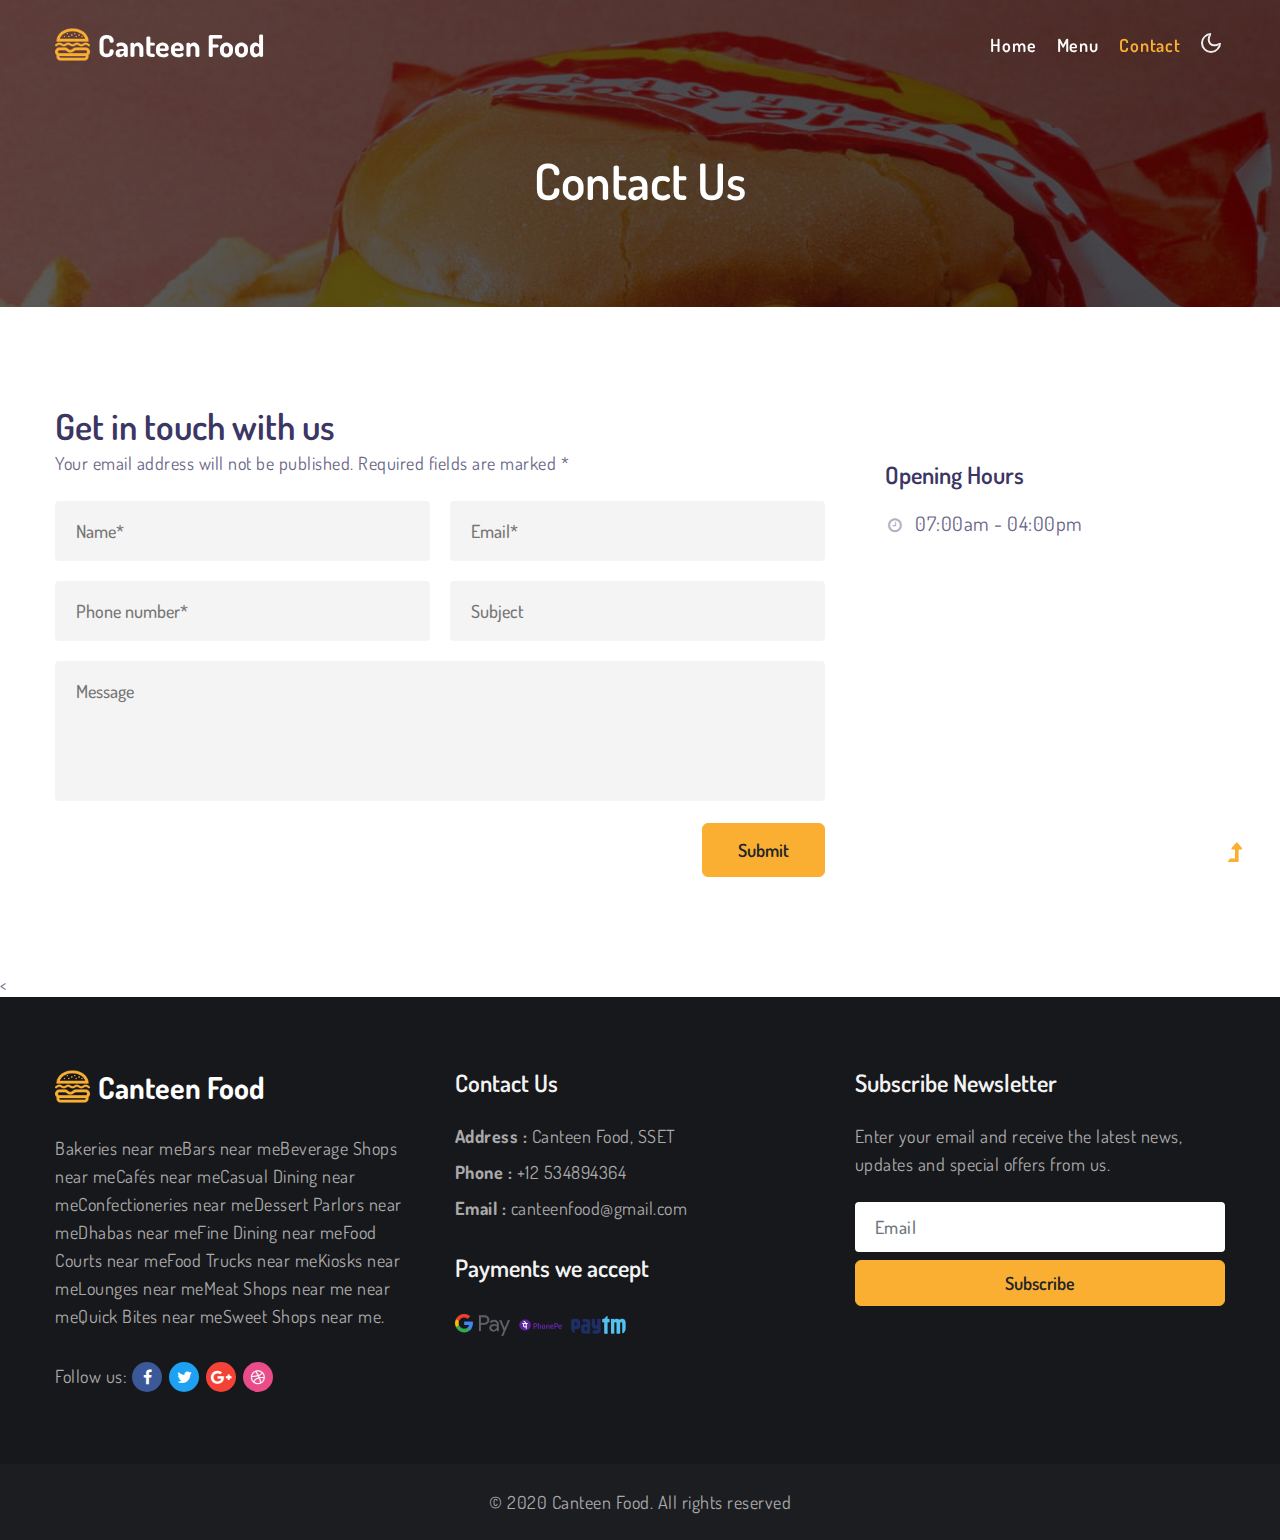
==== contact.html @ 43445bdd "Initial Commit" ====
<!--
Author: W3layouts
Author URL: http://w3layouts.com
-->
<!doctype html>
<html lang="en">
  <head>
    <!-- Required meta tags -->
    <meta charset="utf-8">
    <meta name="viewport" content="width=device-width, initial-scale=1, shrink-to-fit=no">

    <title>Canteen Food</title>

    <link href="//fonts.googleapis.com/css2?family=Dosis:wght@300;400;500;600;800&display=swap" rel="stylesheet">

    <!-- Template CSS -->
    <link rel="stylesheet" href="assets/css/style-starter.css">
  </head>
  <body>
<!--header-->
<header id="site-header" class="fixed-top">
  <div class="container">
      <nav class="navbar navbar-expand-lg stroke px-0">
          <h1> <a class="navbar-brand" href="index.html">
              <img src="assets/images/burger.png" alt="burger logo"width="35px" /> Canteen Food
              </a></h1>
          <!-- if logo is image enable this   
  <a class="navbar-brand" href="#index.html">
      <img src="image-path" alt="Your logo" title="Your logo" style="height:35px;" />
  </a> -->
          <button class="navbar-toggler  collapsed bg-gradient" type="button" data-toggle="collapse"
              data-target="#navbarTogglerDemo02" aria-controls="navbarTogglerDemo02" aria-expanded="false"
              aria-label="Toggle navigation">
              <span class="navbar-toggler-icon fa icon-expand fa-bars"></span>
              <span class="navbar-toggler-icon fa icon-close fa-times"></span>
          </button>

          <div class="collapse navbar-collapse" id="navbarTogglerDemo02">
              <ul class="navbar-nav ml-auto">
                  <li class="nav-item @@home__active">
                      <a class="nav-link" href="index.html">Home <span class="sr-only">(current)</span></a>
                  </li>
                  <li class="nav-item @@menu__active">
                      <a class="nav-link" href="menu.html">Menu</a>
                  </li>
                  <li class="nav-item active">
                      <a class="nav-link" href="contact.html">Contact</a>
                  </li>
                 
              </ul>
          </div>
          <!-- toggle switch for light and dark theme -->
          <div class="mobile-position">
              <nav class="navigation">
                  <div class="theme-switch-wrapper">
                      <label class="theme-switch" for="checkbox">
                          <input type="checkbox" id="checkbox">
                          <div class="mode-container">
                              <i class="gg-sun"></i>
                              <i class="gg-moon"></i>
                          </div>
                      </label>
                  </div>
              </nav>
          </div>
          <!-- //toggle switch for light and dark theme -->
      </nav>
  </div>
</header>
<!--/header-->
<section class="w3l-about-breadcrumb">
    <div class="breadcrumb-bg breadcrumb-bg-about py-5">
        <div class="container py-lg-5 py-md-3">
            <h2 class="title">Contact Us</h2>
        </div>
    </div>
</section>
<!-- contacts -->
<section class="w3l-contact-7 py-5" id="contact">
    <div class="contacts-9 py-lg-5 py-md-4">
        <div class="container">
            <div class="top-map">
                <div class="row map-content-9">
                    <div class="col-lg-8">
                        <h3 class="title-big">Get in touch with us</h3>
                        <p class="mb-4 mt-lg-0 mt-2">Your email address will not be published. Required fields are marked *</p>
                        <form action="https://sendmail.w3layouts.com/submitForm" method="post" class="text-right">
                            <div class="form-grid">
                                <input type="text" name="w3lName" id="w3lName" placeholder="Name*" required="">
                                <input type="email" name="w3lSender" id="w3lSender" placeholder="Email*" required="">
                                <input type="text" name="w3lPhone" id="w3lPhone" placeholder="Phone number*"
                                    required="">
                                <input type="text" name="w3lSubject" id="w3lSubject" placeholder="Subject">
                            </div>
                            <textarea name="w3lMessage" id="w3lMessage" placeholder="Message"></textarea>
                            <button type="submit" class="btn btn-primary btn-style mt-3">Submit</button>
                        </form>
                    </div>
                    <div class="col-lg-4 cont-details">
                        <address>
                            <!-- <h5 class="mt-md-5 mt-4">Contact Address</h5>
                            <p><span class="fa fa-map-marker"></span>Burger Bun, 208 Trainer Avenue street, Corner
                                Market, NY - 62617. </p> -->
                            <!-- <p> <a href="mailto:info@example.com"><span
                                        class="fa fa-envelope"></span>info@example.com</a></p>
                            <p><span class="fa fa-phone"></span><a href="tel:+12 5348943649"> +12 534894364</a></p> -->

                            <h5 class="mt-4 mb-3">Opening Hours</h5>
                            <div class="hours">
                                <p><span class="fa fa-clock-o"></span>07:00am - 04:00pm</p>
                                <!-- <p>Sunday Closed</p> -->
                            </div>
                        </address>
                    </div>
                </div>
            </div>
        </div>
    </div>
</section>
<!-- //contacts -->
<div class="map">
    <!-- <iframe
        src="https://www.google.com/maps/embed?pb=!1m18!1m12!1m3!1d387190.2895687731!2d-74.26055986835598!3d40.697668402590374!2m3!1f0!2f0!3f0!3m2!1i1024!2i768!4f13.1!3m3!1m2!1s0x89c24fa5d33f083b%3A0xc80b8f06e177fe62!2sNew+York%2C+NY%2C+USA!5e0!3m2!1sen!2sin!4v1562582305883!5m2!1sen!2sin"
        frameborder="0" style="border:0" allowfullscreen=""></iframe> -->
</div>
<!-- footer -->
<<footer class="py-5">
  <div class="container py-xl-4">
    <div class="row footer-top">
      <div class="col-lg-4 footer-grid_section_1its footer-text">
        <!-- logo -->
        <h2>
          <a class="logo text-wh" href="index.html">
            <img src="assets/images/burger.png" alt="burger logo" width="35px" /> Canteen Food
          </a>
        </h2>
        <!-- //logo -->
        <p class="mt-lg-4 mt-3 mb-4 pb-lg-2">Bakeries near meBars near meBeverage Shops near meCafés near meCasual Dining near meConfectioneries near meDessert Parlors near meDhabas near meFine Dining near meFood Courts near meFood Trucks near meKiosks near meLounges near meMeat Shops near me near meQuick Bites near meSweet Shops near me.</p>
        <!-- social icons -->
        <ul class="top-right-info">
          <li>
            <p>Follow us:</p>
          </li>
          <li class="facebook-w3">
            <a href="#facebbok">
              <span class="fa fa-facebook-f"></span>
            </a>
          </li>
          <li class="twitter-w3">
            <a href="#twitter">
              <span class="fa fa-twitter"></span>
            </a>
          </li>
          <li class="google-w3">
            <a href="#google">
              <span class="fa fa-google-plus"></span>
            </a>
          </li>
          <li class="dribble-w3">
            <a href="#dribble">
              <span class="fa fa-dribbble"></span>
            </a>
          </li>
        </ul>
        <!-- //social icons -->
      </div>
      <div class="col-lg-4 col-sm-6 footer-grid_section_1its mt-lg-0 mt-5">
        <div class="footer-title">
          <h3>Contact Us</h3>
        </div>
        <div class="footer-text mt-4">
          <p><strong>Address :</strong> Canteen Food, SSET</p>
          <p class="my-2"><strong>Phone :</strong> <a href="tel:+12 534894364">+12 534894364</a></p>
          <p><strong>Email :</strong> <a href="mailto:info@example.com">canteenfood@gmail.com</a></p>
        </div>
        <div class="footer-title mt-4 pt-md-2">
          <h3>Payments we accept</h3>
        </div>
        <ul class="list-unstyled payment-links mt-4">
          <li>
            <a href="#payment"><img src="assets/images/gpay.png" class="radius-image" width="55px" alt=""></a>
          </li>
          <li>
            <a href="#payment"><img src="assets/images/phonep.png" class="radius-image" width="55px" alt=""></a>
          </li>
          <li>
            <a href="#payment"><img src="assets/images/paytm.png" class="radius-image" width="55px" alt=""></a>
          </li>
        </ul>
      </div>
      <div class="col-lg-4 col-sm-6 footer-grid_section_1its footer-text mt-lg-0 mt-5">
        <div class="footer-title">
          <h3>Subscribe Newsletter</h3>
        </div>
        <div class="info-form-right mt-4 p-0">
          <p class="mb-4">Enter your email and receive the latest news, updates and special offers from us.</p>
          <form action="#" method="post">
            <div class="form-group mb-2">
              <input type="email" class="form-control" name="Email" placeholder="Email" required="">
            </div>
            <button type="submit" class="btn btn-style btn-primary w-100 d-block ml-auto py-2">Subscribe</button>
          </form>
          <!-- <h4 class="mt-4">Subscribe & Get $10 on Your First Order</h4> -->
        </div>
      </div>
    </div>
  </div>
</footer>
<!-- //footer -->
<!-- copyright -->
<div class="cpy-right text-center py-4">
  <p>© 2020 Canteen Food. All rights reserved </a> </p>
</div>
<!-- //copyright -->

 <!-- move top -->
 <button onclick="topFunction()" id="movetop" title="Go to top">
  <span class="fa fa-level-up" aria-hidden="true"></span>
</button>
<script>
  // When the user scrolls down 20px from the top of the document, show the button
  window.onscroll = function () {
    scrollFunction()
  };

  function scrollFunction() {
    if (document.body.scrollTop > 20 || document.documentElement.scrollTop > 20) {
      document.getElementById("movetop").style.display = "block";
    } else {
      document.getElementById("movetop").style.display = "none";
    }
  }

  // When the user clicks on the button, scroll to the top of the document
  function topFunction() {
    document.body.scrollTop = 0;
    document.documentElement.scrollTop = 0;
  }
</script>
<!-- /move top -->

<script src="assets/js/jquery-3.3.1.min.js"></script> <!-- Common jquery plugin -->

<script src="assets/js/theme-change.js"></script><!-- theme switch js (light and dark)-->

<script src="assets/js/owl.carousel.js"></script><!-- owl carousel -->

<!-- script for tesimonials carousel slider -->
<script>
  $(document).ready(function () {
    $("#owl-demo1").owlCarousel({
      loop: true,
      margin: 20,
      nav: false,
      responsiveClass: true,
      responsive: {
        0: {
          items: 1,
          nav: false
        },
        1000: {
          items: 1,
          nav: false,
          loop: false
        }
      }
    })
  })
</script>
<!-- //script for tesimonials carousel slider -->

<script src="assets/js/jquery.magnific-popup.min.js"></script>
<script>
  $(document).ready(function () {
    $('.popup-with-zoom-anim').magnificPopup({
      type: 'inline',

      fixedContentPos: false,
      fixedBgPos: true,

      overflowY: 'auto',

      closeBtnInside: true,
      preloader: false,

      midClick: true,
      removalDelay: 300,
      mainClass: 'my-mfp-zoom-in'
    });

    $('.popup-with-move-anim').magnificPopup({
      type: 'inline',

      fixedContentPos: false,
      fixedBgPos: true,

      overflowY: 'auto',

      closeBtnInside: true,
      preloader: false,

      midClick: true,
      removalDelay: 300,
      mainClass: 'my-mfp-slide-bottom'
    });
  });
</script>

<script src="assets/js/counter.js"></script>

<!-- gallery popup js -->
<script src="assets/js/smartphoto.js"></script>
<script>
  document.addEventListener('DOMContentLoaded', function () {
    const sm = new SmartPhoto(".js-img-viwer", {
      showAnimation: false
    });
    // sm.destroy();
  });
</script>
<!-- //gallery popup js -->

<!--/MENU-JS-->
<script>
  $(window).on("scroll", function () {
    var scroll = $(window).scrollTop();

    if (scroll >= 80) {
      $("#site-header").addClass("nav-fixed");
    } else {
      $("#site-header").removeClass("nav-fixed");
    }
  });

  //Main navigation Active Class Add Remove
  $(".navbar-toggler").on("click", function () {
    $("header").toggleClass("active");
  });
  $(document).on("ready", function () {
    if ($(window).width() > 991) {
      $("header").removeClass("active");
    }
    $(window).on("resize", function () {
      if ($(window).width() > 991) {
        $("header").removeClass("active");
      }
    });
  });
</script>
<!--//MENU-JS-->

<!-- disable body scroll which navbar is in active -->
<script>
  $(function () {
    $('.navbar-toggler').click(function () {
      $('body').toggleClass('noscroll');
    })
  });
</script>
<!-- //disable body scroll which navbar is in active -->

<!--bootstrap-->
<script src="assets/js/bootstrap.min.js"></script>
<!-- //bootstrap-->

</body>

</html>
---- assets/css/style-starter.css ----
@charset "UTF-8";
/**
Author: W3layouts
Author URL: http://w3layouts.com
**/
/*!
 *  Font Awesome 4.7.0 by @davegandy - http://fontawesome.io - @fontawesome
 *  License - http://fontawesome.io/license (Font: SIL OFL 1.1, CSS: MIT License)
 */
/* FONT PATH
 * -------------------------- */
@font-face {
  font-family: 'FontAwesome';
  src: url("../fonts/fontawesome-webfont.eot?v=4.7.0");
  src: url("../fonts/fontawesome-webfont.eot?#iefix&v=4.7.0") format("embedded-opentype"), url("../fonts/fontawesome-webfont.woff2?v=4.7.0") format("woff2"), url("../fonts/fontawesome-webfont.woff?v=4.7.0") format("woff"), url("../fonts/fontawesome-webfont.ttf?v=4.7.0") format("truetype"), url("../fonts/fontawesome-webfont.svg?v=4.7.0#fontawesomeregular") format("svg");
  font-weight: normal;
  font-style: normal; }

.fa {
  display: inline-block;
  font: normal normal normal 14px/1 FontAwesome;
  font-size: inherit;
  text-rendering: auto;
  -webkit-font-smoothing: antialiased;
  -moz-osx-font-smoothing: grayscale; }

/* makes the font 33% larger relative to the icon container */
.fa-lg {
  font-size: 1.33333em;
  line-height: 0.75em;
  vertical-align: -15%; }

.fa-2x {
  font-size: 2em; }

.fa-3x {
  font-size: 3em; }

.fa-4x {
  font-size: 4em; }

.fa-5x {
  font-size: 5em; }

.fa-fw {
  width: 1.28571em;
  text-align: center; }

.fa-ul {
  padding-left: 0;
  margin-left: 2.14286em;
  list-style-type: none; }
  .fa-ul > li {
    position: relative; }

.fa-li {
  position: absolute;
  left: -2.14286em;
  width: 2.14286em;
  top: 0.14286em;
  text-align: center; }
  .fa-li.fa-lg {
    left: -1.85714em; }

.fa-border {
  padding: .2em .25em .15em;
  border: solid 0.08em #eee;
  border-radius: .1em; }

.fa-pull-left {
  float: left; }

.fa-pull-right {
  float: right; }

.fa.fa-pull-left {
  margin-right: .3em; }

.fa.fa-pull-right {
  margin-left: .3em; }

/* Deprecated as of 4.4.0 */
.pull-right {
  float: right; }

.pull-left {
  float: left; }

.fa.pull-left {
  margin-right: .3em; }

.fa.pull-right {
  margin-left: .3em; }

.fa-spin {
  -webkit-animation: fa-spin 2s infinite linear;
  animation: fa-spin 2s infinite linear; }

.fa-pulse {
  -webkit-animation: fa-spin 1s infinite steps(8);
  animation: fa-spin 1s infinite steps(8); }

@-webkit-keyframes fa-spin {
  0% {
    transform: rotate(0deg); }
  100% {
    transform: rotate(359deg); } }

@keyframes fa-spin {
  0% {
    transform: rotate(0deg); }
  100% {
    transform: rotate(359deg); } }

.fa-rotate-90 {
  -ms-filter: "progid:DXImageTransform.Microsoft.BasicImage(rotation=1)";
  transform: rotate(90deg); }

.fa-rotate-180 {
  -ms-filter: "progid:DXImageTransform.Microsoft.BasicImage(rotation=2)";
  transform: rotate(180deg); }

.fa-rotate-270 {
  -ms-filter: "progid:DXImageTransform.Microsoft.BasicImage(rotation=3)";
  transform: rotate(270deg); }

.fa-flip-horizontal {
  -ms-filter: "progid:DXImageTransform.Microsoft.BasicImage(rotation=0, mirror=1)";
  transform: scale(-1, 1); }

.fa-flip-vertical {
  -ms-filter: "progid:DXImageTransform.Microsoft.BasicImage(rotation=2, mirror=1)";
  transform: scale(1, -1); }

:root .fa-rotate-90,
:root .fa-rotate-180,
:root .fa-rotate-270,
:root .fa-flip-horizontal,
:root .fa-flip-vertical {
  -webkit-filter: none;
          filter: none; }

.fa-stack {
  position: relative;
  display: inline-block;
  width: 2em;
  height: 2em;
  line-height: 2em;
  vertical-align: middle; }

.fa-stack-1x, .fa-stack-2x {
  position: absolute;
  left: 0;
  width: 100%;
  text-align: center; }

.fa-stack-1x {
  line-height: inherit; }

.fa-stack-2x {
  font-size: 2em; }

.fa-inverse {
  color: #fff; }

/* Font Awesome uses the Unicode Private Use Area (PUA) to ensure screen
   readers do not read off random characters that represent icons */
.fa-glass:before {
  content: ""; }

.fa-music:before {
  content: ""; }

.fa-search:before {
  content: ""; }

.fa-envelope-o:before {
  content: ""; }

.fa-heart:before {
  content: ""; }

.fa-star:before {
  content: ""; }

.fa-star-o:before {
  content: ""; }

.fa-user:before {
  content: ""; }

.fa-film:before {
  content: ""; }

.fa-th-large:before {
  content: ""; }

.fa-th:before {
  content: ""; }

.fa-th-list:before {
  content: ""; }

.fa-check:before {
  content: ""; }

.fa-remove:before,
.fa-close:before,
.fa-times:before {
  content: ""; }

.fa-search-plus:before {
  content: ""; }

.fa-search-minus:before {
  content: ""; }

.fa-power-off:before {
  content: ""; }

.fa-signal:before {
  content: ""; }

.fa-gear:before,
.fa-cog:before {
  content: ""; }

.fa-trash-o:before {
  content: ""; }

.fa-home:before {
  content: ""; }

.fa-file-o:before {
  content: ""; }

.fa-clock-o:before {
  content: ""; }

.fa-road:before {
  content: ""; }

.fa-download:before {
  content: ""; }

.fa-arrow-circle-o-down:before {
  content: ""; }

.fa-arrow-circle-o-up:before {
  content: ""; }

.fa-inbox:before {
  content: ""; }

.fa-play-circle-o:before {
  content: ""; }

.fa-rotate-right:before,
.fa-repeat:before {
  content: ""; }

.fa-refresh:before {
  content: ""; }

.fa-list-alt:before {
  content: ""; }

.fa-lock:before {
  content: ""; }

.fa-flag:before {
  content: ""; }

.fa-headphones:before {
  content: ""; }

.fa-volume-off:before {
  content: ""; }

.fa-volume-down:before {
  content: ""; }

.fa-volume-up:before {
  content: ""; }

.fa-qrcode:before {
  content: ""; }

.fa-barcode:before {
  content: ""; }

.fa-tag:before {
  content: ""; }

.fa-tags:before {
  content: ""; }

.fa-book:before {
  content: ""; }

.fa-bookmark:before {
  content: ""; }

.fa-print:before {
  content: ""; }

.fa-camera:before {
  content: ""; }

.fa-font:before {
  content: ""; }

.fa-bold:before {
  content: ""; }

.fa-italic:before {
  content: ""; }

.fa-text-height:before {
  content: ""; }

.fa-text-width:before {
  content: ""; }

.fa-align-left:before {
  content: ""; }

.fa-align-center:before {
  content: ""; }

.fa-align-right:before {
  content: ""; }

.fa-align-justify:before {
  content: ""; }

.fa-list:before {
  content: ""; }

.fa-dedent:before,
.fa-outdent:before {
  content: ""; }

.fa-indent:before {
  content: ""; }

.fa-video-camera:before {
  content: ""; }

.fa-photo:before,
.fa-image:before,
.fa-picture-o:before {
  content: ""; }

.fa-pencil:before {
  content: ""; }

.fa-map-marker:before {
  content: ""; }

.fa-adjust:before {
  content: ""; }

.fa-tint:before {
  content: ""; }

.fa-edit:before,
.fa-pencil-square-o:before {
  content: ""; }

.fa-share-square-o:before {
  content: ""; }

.fa-check-square-o:before {
  content: ""; }

.fa-arrows:before {
  content: ""; }

.fa-step-backward:before {
  content: ""; }

.fa-fast-backward:before {
  content: ""; }

.fa-backward:before {
  content: ""; }

.fa-play:before {
  content: ""; }

.fa-pause:before {
  content: ""; }

.fa-stop:before {
  content: ""; }

.fa-forward:before {
  content: ""; }

.fa-fast-forward:before {
  content: ""; }

.fa-step-forward:before {
  content: ""; }

.fa-eject:before {
  content: ""; }

.fa-chevron-left:before {
  content: ""; }

.fa-chevron-right:before {
  content: ""; }

.fa-plus-circle:before {
  content: ""; }

.fa-minus-circle:before {
  content: ""; }

.fa-times-circle:before {
  content: ""; }

.fa-check-circle:before {
  content: ""; }

.fa-question-circle:before {
  content: ""; }

.fa-info-circle:before {
  content: ""; }

.fa-crosshairs:before {
  content: ""; }

.fa-times-circle-o:before {
  content: ""; }

.fa-check-circle-o:before {
  content: ""; }

.fa-ban:before {
  content: ""; }

.fa-arrow-left:before {
  content: ""; }

.fa-arrow-right:before {
  content: ""; }

.fa-arrow-up:before {
  content: ""; }

.fa-arrow-down:before {
  content: ""; }

.fa-mail-forward:before,
.fa-share:before {
  content: ""; }

.fa-expand:before {
  content: ""; }

.fa-compress:before {
  content: ""; }

.fa-plus:before {
  content: ""; }

.fa-minus:before {
  content: ""; }

.fa-asterisk:before {
  content: ""; }

.fa-exclamation-circle:before {
  content: ""; }

.fa-gift:before {
  content: ""; }

.fa-leaf:before {
  content: ""; }

.fa-fire:before {
  content: ""; }

.fa-eye:before {
  content: ""; }

.fa-eye-slash:before {
  content: ""; }

.fa-warning:before,
.fa-exclamation-triangle:before {
  content: ""; }

.fa-plane:before {
  content: ""; }

.fa-calendar:before {
  content: ""; }

.fa-random:before {
  content: ""; }

.fa-comment:before {
  content: ""; }

.fa-magnet:before {
  content: ""; }

.fa-chevron-up:before {
  content: ""; }

.fa-chevron-down:before {
  content: ""; }

.fa-retweet:before {
  content: ""; }

.fa-shopping-cart:before {
  content: ""; }

.fa-folder:before {
  content: ""; }

.fa-folder-open:before {
  content: ""; }

.fa-arrows-v:before {
  content: ""; }

.fa-arrows-h:before {
  content: ""; }

.fa-bar-chart-o:before,
.fa-bar-chart:before {
  content: ""; }

.fa-twitter-square:before {
  content: ""; }

.fa-facebook-square:before {
  content: ""; }

.fa-camera-retro:before {
  content: ""; }

.fa-key:before {
  content: ""; }

.fa-gears:before,
.fa-cogs:before {
  content: ""; }

.fa-comments:before {
  content: ""; }

.fa-thumbs-o-up:before {
  content: ""; }

.fa-thumbs-o-down:before {
  content: ""; }

.fa-star-half:before {
  content: ""; }

.fa-heart-o:before {
  content: ""; }

.fa-sign-out:before {
  content: ""; }

.fa-linkedin-square:before {
  content: ""; }

.fa-thumb-tack:before {
  content: ""; }

.fa-external-link:before {
  content: ""; }

.fa-sign-in:before {
  content: ""; }

.fa-trophy:before {
  content: ""; }

.fa-github-square:before {
  content: ""; }

.fa-upload:before {
  content: ""; }

.fa-lemon-o:before {
  content: ""; }

.fa-phone:before {
  content: ""; }

.fa-square-o:before {
  content: ""; }

.fa-bookmark-o:before {
  content: ""; }

.fa-phone-square:before {
  content: ""; }

.fa-twitter:before {
  content: ""; }

.fa-facebook-f:before,
.fa-facebook:before {
  content: ""; }

.fa-github:before {
  content: ""; }

.fa-unlock:before {
  content: ""; }

.fa-credit-card:before {
  content: ""; }

.fa-feed:before,
.fa-rss:before {
  content: ""; }

.fa-hdd-o:before {
  content: ""; }

.fa-bullhorn:before {
  content: ""; }

.fa-bell:before {
  content: ""; }

.fa-certificate:before {
  content: ""; }

.fa-hand-o-right:before {
  content: ""; }

.fa-hand-o-left:before {
  content: ""; }

.fa-hand-o-up:before {
  content: ""; }

.fa-hand-o-down:before {
  content: ""; }

.fa-arrow-circle-left:before {
  content: ""; }

.fa-arrow-circle-right:before {
  content: ""; }

.fa-arrow-circle-up:before {
  content: ""; }

.fa-arrow-circle-down:before {
  content: ""; }

.fa-globe:before {
  content: ""; }

.fa-wrench:before {
  content: ""; }

.fa-tasks:before {
  content: ""; }

.fa-filter:before {
  content: ""; }

.fa-briefcase:before {
  content: ""; }

.fa-arrows-alt:before {
  content: ""; }

.fa-group:before,
.fa-users:before {
  content: ""; }

.fa-chain:before,
.fa-link:before {
  content: ""; }

.fa-cloud:before {
  content: ""; }

.fa-flask:before {
  content: ""; }

.fa-cut:before,
.fa-scissors:before {
  content: ""; }

.fa-copy:before,
.fa-files-o:before {
  content: ""; }

.fa-paperclip:before {
  content: ""; }

.fa-save:before,
.fa-floppy-o:before {
  content: ""; }

.fa-square:before {
  content: ""; }

.fa-navicon:before,
.fa-reorder:before,
.fa-bars:before {
  content: ""; }

.fa-list-ul:before {
  content: ""; }

.fa-list-ol:before {
  content: ""; }

.fa-strikethrough:before {
  content: ""; }

.fa-underline:before {
  content: ""; }

.fa-table:before {
  content: ""; }

.fa-magic:before {
  content: ""; }

.fa-truck:before {
  content: ""; }

.fa-pinterest:before {
  content: ""; }

.fa-pinterest-square:before {
  content: ""; }

.fa-google-plus-square:before {
  content: ""; }

.fa-google-plus:before {
  content: ""; }

.fa-money:before {
  content: ""; }

.fa-caret-down:before {
  content: ""; }

.fa-caret-up:before {
  content: ""; }

.fa-caret-left:before {
  content: ""; }

.fa-caret-right:before {
  content: ""; }

.fa-columns:before {
  content: ""; }

.fa-unsorted:before,
.fa-sort:before {
  content: ""; }

.fa-sort-down:before,
.fa-sort-desc:before {
  content: ""; }

.fa-sort-up:before,
.fa-sort-asc:before {
  content: ""; }

.fa-envelope:before {
  content: ""; }

.fa-linkedin:before {
  content: ""; }

.fa-rotate-left:before,
.fa-undo:before {
  content: ""; }

.fa-legal:before,
.fa-gavel:before {
  content: ""; }

.fa-dashboard:before,
.fa-tachometer:before {
  content: ""; }

.fa-comment-o:before {
  content: ""; }

.fa-comments-o:before {
  content: ""; }

.fa-flash:before,
.fa-bolt:before {
  content: ""; }

.fa-sitemap:before {
  content: ""; }

.fa-umbrella:before {
  content: ""; }

.fa-paste:before,
.fa-clipboard:before {
  content: ""; }

.fa-lightbulb-o:before {
  content: ""; }

.fa-exchange:before {
  content: ""; }

.fa-cloud-download:before {
  content: ""; }

.fa-cloud-upload:before {
  content: ""; }

.fa-user-md:before {
  content: ""; }

.fa-stethoscope:before {
  content: ""; }

.fa-suitcase:before {
  content: ""; }

.fa-bell-o:before {
  content: ""; }

.fa-coffee:before {
  content: ""; }

.fa-cutlery:before {
  content: ""; }

.fa-file-text-o:before {
  content: ""; }

.fa-building-o:before {
  content: ""; }

.fa-hospital-o:before {
  content: ""; }

.fa-ambulance:before {
  content: ""; }

.fa-medkit:before {
  content: ""; }

.fa-fighter-jet:before {
  content: ""; }

.fa-beer:before {
  content: ""; }

.fa-h-square:before {
  content: ""; }

.fa-plus-square:before {
  content: ""; }

.fa-angle-double-left:before {
  content: ""; }

.fa-angle-double-right:before {
  content: ""; }

.fa-angle-double-up:before {
  content: ""; }

.fa-angle-double-down:before {
  content: ""; }

.fa-angle-left:before {
  content: ""; }

.fa-angle-right:before {
  content: ""; }

.fa-angle-up:before {
  content: ""; }

.fa-angle-down:before {
  content: ""; }

.fa-desktop:before {
  content: ""; }

.fa-laptop:before {
  content: ""; }

.fa-tablet:before {
  content: ""; }

.fa-mobile-phone:before,
.fa-mobile:before {
  content: ""; }

.fa-circle-o:before {
  content: ""; }

.fa-quote-left:before {
  content: ""; }

.fa-quote-right:before {
  content: ""; }

.fa-spinner:before {
  content: ""; }

.fa-circle:before {
  content: ""; }

.fa-mail-reply:before,
.fa-reply:before {
  content: ""; }

.fa-github-alt:before {
  content: ""; }

.fa-folder-o:before {
  content: ""; }

.fa-folder-open-o:before {
  content: ""; }

.fa-smile-o:before {
  content: ""; }

.fa-frown-o:before {
  content: ""; }

.fa-meh-o:before {
  content: ""; }

.fa-gamepad:before {
  content: ""; }

.fa-keyboard-o:before {
  content: ""; }

.fa-flag-o:before {
  content: ""; }

.fa-flag-checkered:before {
  content: ""; }

.fa-terminal:before {
  content: ""; }

.fa-code:before {
  content: ""; }

.fa-mail-reply-all:before,
.fa-reply-all:before {
  content: ""; }

.fa-star-half-empty:before,
.fa-star-half-full:before,
.fa-star-half-o:before {
  content: ""; }

.fa-location-arrow:before {
  content: ""; }

.fa-crop:before {
  content: ""; }

.fa-code-fork:before {
  content: ""; }

.fa-unlink:before,
.fa-chain-broken:before {
  content: ""; }

.fa-question:before {
  content: ""; }

.fa-info:before {
  content: ""; }

.fa-exclamation:before {
  content: ""; }

.fa-superscript:before {
  content: ""; }

.fa-subscript:before {
  content: ""; }

.fa-eraser:before {
  content: ""; }

.fa-puzzle-piece:before {
  content: ""; }

.fa-microphone:before {
  content: ""; }

.fa-microphone-slash:before {
  content: ""; }

.fa-shield:before {
  content: ""; }

.fa-calendar-o:before {
  content: ""; }

.fa-fire-extinguisher:before {
  content: ""; }

.fa-rocket:before {
  content: ""; }

.fa-maxcdn:before {
  content: ""; }

.fa-chevron-circle-left:before {
  content: ""; }

.fa-chevron-circle-right:before {
  content: ""; }

.fa-chevron-circle-up:before {
  content: ""; }

.fa-chevron-circle-down:before {
  content: ""; }

.fa-html5:before {
  content: ""; }

.fa-css3:before {
  content: ""; }

.fa-anchor:before {
  content: ""; }

.fa-unlock-alt:before {
  content: ""; }

.fa-bullseye:before {
  content: ""; }

.fa-ellipsis-h:before {
  content: ""; }

.fa-ellipsis-v:before {
  content: ""; }

.fa-rss-square:before {
  content: ""; }

.fa-play-circle:before {
  content: ""; }

.fa-ticket:before {
  content: ""; }

.fa-minus-square:before {
  content: ""; }

.fa-minus-square-o:before {
  content: ""; }

.fa-level-up:before {
  content: ""; }

.fa-level-down:before {
  content: ""; }

.fa-check-square:before {
  content: ""; }

.fa-pencil-square:before {
  content: ""; }

.fa-external-link-square:before {
  content: ""; }

.fa-share-square:before {
  content: ""; }

.fa-compass:before {
  content: ""; }

.fa-toggle-down:before,
.fa-caret-square-o-down:before {
  content: ""; }

.fa-toggle-up:before,
.fa-caret-square-o-up:before {
  content: ""; }

.fa-toggle-right:before,
.fa-caret-square-o-right:before {
  content: ""; }

.fa-euro:before,
.fa-eur:before {
  content: ""; }

.fa-gbp:before {
  content: ""; }

.fa-dollar:before,
.fa-usd:before {
  content: ""; }

.fa-rupee:before,
.fa-inr:before {
  content: ""; }

.fa-cny:before,
.fa-rmb:before,
.fa-yen:before,
.fa-jpy:before {
  content: ""; }

.fa-ruble:before,
.fa-rouble:before,
.fa-rub:before {
  content: ""; }

.fa-won:before,
.fa-krw:before {
  content: ""; }

.fa-bitcoin:before,
.fa-btc:before {
  content: ""; }

.fa-file:before {
  content: ""; }

.fa-file-text:before {
  content: ""; }

.fa-sort-alpha-asc:before {
  content: ""; }

.fa-sort-alpha-desc:before {
  content: ""; }

.fa-sort-amount-asc:before {
  content: ""; }

.fa-sort-amount-desc:before {
  content: ""; }

.fa-sort-numeric-asc:before {
  content: ""; }

.fa-sort-numeric-desc:before {
  content: ""; }

.fa-thumbs-up:before {
  content: ""; }

.fa-thumbs-down:before {
  content: ""; }

.fa-youtube-square:before {
  content: ""; }

.fa-youtube:before {
  content: ""; }

.fa-xing:before {
  content: ""; }

.fa-xing-square:before {
  content: ""; }

.fa-youtube-play:before {
  content: ""; }

.fa-dropbox:before {
  content: ""; }

.fa-stack-overflow:before {
  content: ""; }

.fa-instagram:before {
  content: ""; }

.fa-flickr:before {
  content: ""; }

.fa-adn:before {
  content: ""; }

.fa-bitbucket:before {
  content: ""; }

.fa-bitbucket-square:before {
  content: ""; }

.fa-tumblr:before {
  content: ""; }

.fa-tumblr-square:before {
  content: ""; }

.fa-long-arrow-down:before {
  content: ""; }

.fa-long-arrow-up:before {
  content: ""; }

.fa-long-arrow-left:before {
  content: ""; }

.fa-long-arrow-right:before {
  content: ""; }

.fa-apple:before {
  content: ""; }

.fa-windows:before {
  content: ""; }

.fa-android:before {
  content: ""; }

.fa-linux:before {
  content: ""; }

.fa-dribbble:before {
  content: ""; }

.fa-skype:before {
  content: ""; }

.fa-foursquare:before {
  content: ""; }

.fa-trello:before {
  content: ""; }

.fa-female:before {
  content: ""; }

.fa-male:before {
  content: ""; }

.fa-gittip:before,
.fa-gratipay:before {
  content: ""; }

.fa-sun-o:before {
  content: ""; }

.fa-moon-o:before {
  content: ""; }

.fa-archive:before {
  content: ""; }

.fa-bug:before {
  content: ""; }

.fa-vk:before {
  content: ""; }

.fa-weibo:before {
  content: ""; }

.fa-renren:before {
  content: ""; }

.fa-pagelines:before {
  content: ""; }

.fa-stack-exchange:before {
  content: ""; }

.fa-arrow-circle-o-right:before {
  content: ""; }

.fa-arrow-circle-o-left:before {
  content: ""; }

.fa-toggle-left:before,
.fa-caret-square-o-left:before {
  content: ""; }

.fa-dot-circle-o:before {
  content: ""; }

.fa-wheelchair:before {
  content: ""; }

.fa-vimeo-square:before {
  content: ""; }

.fa-turkish-lira:before,
.fa-try:before {
  content: ""; }

.fa-plus-square-o:before {
  content: ""; }

.fa-space-shuttle:before {
  content: ""; }

.fa-slack:before {
  content: ""; }

.fa-envelope-square:before {
  content: ""; }

.fa-wordpress:before {
  content: ""; }

.fa-openid:before {
  content: ""; }

.fa-institution:before,
.fa-bank:before,
.fa-university:before {
  content: ""; }

.fa-mortar-board:before,
.fa-graduation-cap:before {
  content: ""; }

.fa-yahoo:before {
  content: ""; }

.fa-google:before {
  content: ""; }

.fa-reddit:before {
  content: ""; }

.fa-reddit-square:before {
  content: ""; }

.fa-stumbleupon-circle:before {
  content: ""; }

.fa-stumbleupon:before {
  content: ""; }

.fa-delicious:before {
  content: ""; }

.fa-digg:before {
  content: ""; }

.fa-pied-piper-pp:before {
  content: ""; }

.fa-pied-piper-alt:before {
  content: ""; }

.fa-drupal:before {
  content: ""; }

.fa-joomla:before {
  content: ""; }

.fa-language:before {
  content: ""; }

.fa-fax:before {
  content: ""; }

.fa-building:before {
  content: ""; }

.fa-child:before {
  content: ""; }

.fa-paw:before {
  content: ""; }

.fa-spoon:before {
  content: ""; }

.fa-cube:before {
  content: ""; }

.fa-cubes:before {
  content: ""; }

.fa-behance:before {
  content: ""; }

.fa-behance-square:before {
  content: ""; }

.fa-steam:before {
  content: ""; }

.fa-steam-square:before {
  content: ""; }

.fa-recycle:before {
  content: ""; }

.fa-automobile:before,
.fa-car:before {
  content: ""; }

.fa-cab:before,
.fa-taxi:before {
  content: ""; }

.fa-tree:before {
  content: ""; }

.fa-spotify:before {
  content: ""; }

.fa-deviantart:before {
  content: ""; }

.fa-soundcloud:before {
  content: ""; }

.fa-database:before {
  content: ""; }

.fa-file-pdf-o:before {
  content: ""; }

.fa-file-word-o:before {
  content: ""; }

.fa-file-excel-o:before {
  content: ""; }

.fa-file-powerpoint-o:before {
  content: ""; }

.fa-file-photo-o:before,
.fa-file-picture-o:before,
.fa-file-image-o:before {
  content: ""; }

.fa-file-zip-o:before,
.fa-file-archive-o:before {
  content: ""; }

.fa-file-sound-o:before,
.fa-file-audio-o:before {
  content: ""; }

.fa-file-movie-o:before,
.fa-file-video-o:before {
  content: ""; }

.fa-file-code-o:before {
  content: ""; }

.fa-vine:before {
  content: ""; }

.fa-codepen:before {
  content: ""; }

.fa-jsfiddle:before {
  content: ""; }

.fa-life-bouy:before,
.fa-life-buoy:before,
.fa-life-saver:before,
.fa-support:before,
.fa-life-ring:before {
  content: ""; }

.fa-circle-o-notch:before {
  content: ""; }

.fa-ra:before,
.fa-resistance:before,
.fa-rebel:before {
  content: ""; }

.fa-ge:before,
.fa-empire:before {
  content: ""; }

.fa-git-square:before {
  content: ""; }

.fa-git:before {
  content: ""; }

.fa-y-combinator-square:before,
.fa-yc-square:before,
.fa-hacker-news:before {
  content: ""; }

.fa-tencent-weibo:before {
  content: ""; }

.fa-qq:before {
  content: ""; }

.fa-wechat:before,
.fa-weixin:before {
  content: ""; }

.fa-send:before,
.fa-paper-plane:before {
  content: ""; }

.fa-send-o:before,
.fa-paper-plane-o:before {
  content: ""; }

.fa-history:before {
  content: ""; }

.fa-circle-thin:before {
  content: ""; }

.fa-header:before {
  content: ""; }

.fa-paragraph:before {
  content: ""; }

.fa-sliders:before {
  content: ""; }

.fa-share-alt:before {
  content: ""; }

.fa-share-alt-square:before {
  content: ""; }

.fa-bomb:before {
  content: ""; }

.fa-soccer-ball-o:before,
.fa-futbol-o:before {
  content: ""; }

.fa-tty:before {
  content: ""; }

.fa-binoculars:before {
  content: ""; }

.fa-plug:before {
  content: ""; }

.fa-slideshare:before {
  content: ""; }

.fa-twitch:before {
  content: ""; }

.fa-yelp:before {
  content: ""; }

.fa-newspaper-o:before {
  content: ""; }

.fa-wifi:before {
  content: ""; }

.fa-calculator:before {
  content: ""; }

.fa-paypal:before {
  content: ""; }

.fa-google-wallet:before {
  content: ""; }

.fa-cc-visa:before {
  content: ""; }

.fa-cc-mastercard:before {
  content: ""; }

.fa-cc-discover:before {
  content: ""; }

.fa-cc-amex:before {
  content: ""; }

.fa-cc-paypal:before {
  content: ""; }

.fa-cc-stripe:before {
  content: ""; }

.fa-bell-slash:before {
  content: ""; }

.fa-bell-slash-o:before {
  content: ""; }

.fa-trash:before {
  content: ""; }

.fa-copyright:before {
  content: ""; }

.fa-at:before {
  content: ""; }

.fa-eyedropper:before {
  content: ""; }

.fa-paint-brush:before {
  content: ""; }

.fa-birthday-cake:before {
  content: ""; }

.fa-area-chart:before {
  content: ""; }

.fa-pie-chart:before {
  content: ""; }

.fa-line-chart:before {
  content: ""; }

.fa-lastfm:before {
  content: ""; }

.fa-lastfm-square:before {
  content: ""; }

.fa-toggle-off:before {
  content: ""; }

.fa-toggle-on:before {
  content: ""; }

.fa-bicycle:before {
  content: ""; }

.fa-bus:before {
  content: ""; }

.fa-ioxhost:before {
  content: ""; }

.fa-angellist:before {
  content: ""; }

.fa-cc:before {
  content: ""; }

.fa-shekel:before,
.fa-sheqel:before,
.fa-ils:before {
  content: ""; }

.fa-meanpath:before {
  content: ""; }

.fa-buysellads:before {
  content: ""; }

.fa-connectdevelop:before {
  content: ""; }

.fa-dashcube:before {
  content: ""; }

.fa-forumbee:before {
  content: ""; }

.fa-leanpub:before {
  content: ""; }

.fa-sellsy:before {
  content: ""; }

.fa-shirtsinbulk:before {
  content: ""; }

.fa-simplybuilt:before {
  content: ""; }

.fa-skyatlas:before {
  content: ""; }

.fa-cart-plus:before {
  content: ""; }

.fa-cart-arrow-down:before {
  content: ""; }

.fa-diamond:before {
  content: ""; }

.fa-ship:before {
  content: ""; }

.fa-user-secret:before {
  content: ""; }

.fa-motorcycle:before {
  content: ""; }

.fa-street-view:before {
  content: ""; }

.fa-heartbeat:before {
  content: ""; }

.fa-venus:before {
  content: ""; }

.fa-mars:before {
  content: ""; }

.fa-mercury:before {
  content: ""; }

.fa-intersex:before,
.fa-transgender:before {
  content: ""; }

.fa-transgender-alt:before {
  content: ""; }

.fa-venus-double:before {
  content: ""; }

.fa-mars-double:before {
  content: ""; }

.fa-venus-mars:before {
  content: ""; }

.fa-mars-stroke:before {
  content: ""; }

.fa-mars-stroke-v:before {
  content: ""; }

.fa-mars-stroke-h:before {
  content: ""; }

.fa-neuter:before {
  content: ""; }

.fa-genderless:before {
  content: ""; }

.fa-facebook-official:before {
  content: ""; }

.fa-pinterest-p:before {
  content: ""; }

.fa-whatsapp:before {
  content: ""; }

.fa-server:before {
  content: ""; }

.fa-user-plus:before {
  content: ""; }

.fa-user-times:before {
  content: ""; }

.fa-hotel:before,
.fa-bed:before {
  content: ""; }

.fa-viacoin:before {
  content: ""; }

.fa-train:before {
  content: ""; }

.fa-subway:before {
  content: ""; }

.fa-medium:before {
  content: ""; }

.fa-yc:before,
.fa-y-combinator:before {
  content: ""; }

.fa-optin-monster:before {
  content: ""; }

.fa-opencart:before {
  content: ""; }

.fa-expeditedssl:before {
  content: ""; }

.fa-battery-4:before,
.fa-battery:before,
.fa-battery-full:before {
  content: ""; }

.fa-battery-3:before,
.fa-battery-three-quarters:before {
  content: ""; }

.fa-battery-2:before,
.fa-battery-half:before {
  content: ""; }

.fa-battery-1:before,
.fa-battery-quarter:before {
  content: ""; }

.fa-battery-0:before,
.fa-battery-empty:before {
  content: ""; }

.fa-mouse-pointer:before {
  content: ""; }

.fa-i-cursor:before {
  content: ""; }

.fa-object-group:before {
  content: ""; }

.fa-object-ungroup:before {
  content: ""; }

.fa-sticky-note:before {
  content: ""; }

.fa-sticky-note-o:before {
  content: ""; }

.fa-cc-jcb:before {
  content: ""; }

.fa-cc-diners-club:before {
  content: ""; }

.fa-clone:before {
  content: ""; }

.fa-balance-scale:before {
  content: ""; }

.fa-hourglass-o:before {
  content: ""; }

.fa-hourglass-1:before,
.fa-hourglass-start:before {
  content: ""; }

.fa-hourglass-2:before,
.fa-hourglass-half:before {
  content: ""; }

.fa-hourglass-3:before,
.fa-hourglass-end:before {
  content: ""; }

.fa-hourglass:before {
  content: ""; }

.fa-hand-grab-o:before,
.fa-hand-rock-o:before {
  content: ""; }

.fa-hand-stop-o:before,
.fa-hand-paper-o:before {
  content: ""; }

.fa-hand-scissors-o:before {
  content: ""; }

.fa-hand-lizard-o:before {
  content: ""; }

.fa-hand-spock-o:before {
  content: ""; }

.fa-hand-pointer-o:before {
  content: ""; }

.fa-hand-peace-o:before {
  content: ""; }

.fa-trademark:before {
  content: ""; }

.fa-registered:before {
  content: ""; }

.fa-creative-commons:before {
  content: ""; }

.fa-gg:before {
  content: ""; }

.fa-gg-circle:before {
  content: ""; }

.fa-tripadvisor:before {
  content: ""; }

.fa-odnoklassniki:before {
  content: ""; }

.fa-odnoklassniki-square:before {
  content: ""; }

.fa-get-pocket:before {
  content: ""; }

.fa-wikipedia-w:before {
  content: ""; }

.fa-safari:before {
  content: ""; }

.fa-chrome:before {
  content: ""; }

.fa-firefox:before {
  content: ""; }

.fa-opera:before {
  content: ""; }

.fa-internet-explorer:before {
  content: ""; }

.fa-tv:before,
.fa-television:before {
  content: ""; }

.fa-contao:before {
  content: ""; }

.fa-500px:before {
  content: ""; }

.fa-amazon:before {
  content: ""; }

.fa-calendar-plus-o:before {
  content: ""; }

.fa-calendar-minus-o:before {
  content: ""; }

.fa-calendar-times-o:before {
  content: ""; }

.fa-calendar-check-o:before {
  content: ""; }

.fa-industry:before {
  content: ""; }

.fa-map-pin:before {
  content: ""; }

.fa-map-signs:before {
  content: ""; }

.fa-map-o:before {
  content: ""; }

.fa-map:before {
  content: ""; }

.fa-commenting:before {
  content: ""; }

.fa-commenting-o:before {
  content: ""; }

.fa-houzz:before {
  content: ""; }

.fa-vimeo:before {
  content: ""; }

.fa-black-tie:before {
  content: ""; }

.fa-fonticons:before {
  content: ""; }

.fa-reddit-alien:before {
  content: ""; }

.fa-edge:before {
  content: ""; }

.fa-credit-card-alt:before {
  content: ""; }

.fa-codiepie:before {
  content: ""; }

.fa-modx:before {
  content: ""; }

.fa-fort-awesome:before {
  content: ""; }

.fa-usb:before {
  content: ""; }

.fa-product-hunt:before {
  content: ""; }

.fa-mixcloud:before {
  content: ""; }

.fa-scribd:before {
  content: ""; }

.fa-pause-circle:before {
  content: ""; }

.fa-pause-circle-o:before {
  content: ""; }

.fa-stop-circle:before {
  content: ""; }

.fa-stop-circle-o:before {
  content: ""; }

.fa-shopping-bag:before {
  content: ""; }

.fa-shopping-basket:before {
  content: ""; }

.fa-hashtag:before {
  content: ""; }

.fa-bluetooth:before {
  content: ""; }

.fa-bluetooth-b:before {
  content: ""; }

.fa-percent:before {
  content: ""; }

.fa-gitlab:before {
  content: ""; }

.fa-wpbeginner:before {
  content: ""; }

.fa-wpforms:before {
  content: ""; }

.fa-envira:before {
  content: ""; }

.fa-universal-access:before {
  content: ""; }

.fa-wheelchair-alt:before {
  content: ""; }

.fa-question-circle-o:before {
  content: ""; }

.fa-blind:before {
  content: ""; }

.fa-audio-description:before {
  content: ""; }

.fa-volume-control-phone:before {
  content: ""; }

.fa-braille:before {
  content: ""; }

.fa-assistive-listening-systems:before {
  content: ""; }

.fa-asl-interpreting:before,
.fa-american-sign-language-interpreting:before {
  content: ""; }

.fa-deafness:before,
.fa-hard-of-hearing:before,
.fa-deaf:before {
  content: ""; }

.fa-glide:before {
  content: ""; }

.fa-glide-g:before {
  content: ""; }

.fa-signing:before,
.fa-sign-language:before {
  content: ""; }

.fa-low-vision:before {
  content: ""; }

.fa-viadeo:before {
  content: ""; }

.fa-viadeo-square:before {
  content: ""; }

.fa-snapchat:before {
  content: ""; }

.fa-snapchat-ghost:before {
  content: ""; }

.fa-snapchat-square:before {
  content: ""; }

.fa-pied-piper:before {
  content: ""; }

.fa-first-order:before {
  content: ""; }

.fa-yoast:before {
  content: ""; }

.fa-themeisle:before {
  content: ""; }

.fa-google-plus-circle:before,
.fa-google-plus-official:before {
  content: ""; }

.fa-fa:before,
.fa-font-awesome:before {
  content: ""; }

.fa-handshake-o:before {
  content: ""; }

.fa-envelope-open:before {
  content: ""; }

.fa-envelope-open-o:before {
  content: ""; }

.fa-linode:before {
  content: ""; }

.fa-address-book:before {
  content: ""; }

.fa-address-book-o:before {
  content: ""; }

.fa-vcard:before,
.fa-address-card:before {
  content: ""; }

.fa-vcard-o:before,
.fa-address-card-o:before {
  content: ""; }

.fa-user-circle:before {
  content: ""; }

.fa-user-circle-o:before {
  content: ""; }

.fa-user-o:before {
  content: ""; }

.fa-id-badge:before {
  content: ""; }

.fa-drivers-license:before,
.fa-id-card:before {
  content: ""; }

.fa-drivers-license-o:before,
.fa-id-card-o:before {
  content: ""; }

.fa-quora:before {
  content: ""; }

.fa-free-code-camp:before {
  content: ""; }

.fa-telegram:before {
  content: ""; }

.fa-thermometer-4:before,
.fa-thermometer:before,
.fa-thermometer-full:before {
  content: ""; }

.fa-thermometer-3:before,
.fa-thermometer-three-quarters:before {
  content: ""; }

.fa-thermometer-2:before,
.fa-thermometer-half:before {
  content: ""; }

.fa-thermometer-1:before,
.fa-thermometer-quarter:before {
  content: ""; }

.fa-thermometer-0:before,
.fa-thermometer-empty:before {
  content: ""; }

.fa-shower:before {
  content: ""; }

.fa-bathtub:before,
.fa-s15:before,
.fa-bath:before {
  content: ""; }

.fa-podcast:before {
  content: ""; }

.fa-window-maximize:before {
  content: ""; }

.fa-window-minimize:before {
  content: ""; }

.fa-window-restore:before {
  content: ""; }

.fa-times-rectangle:before,
.fa-window-close:before {
  content: ""; }

.fa-times-rectangle-o:before,
.fa-window-close-o:before {
  content: ""; }

.fa-bandcamp:before {
  content: ""; }

.fa-grav:before {
  content: ""; }

.fa-etsy:before {
  content: ""; }

.fa-imdb:before {
  content: ""; }

.fa-ravelry:before {
  content: ""; }

.fa-eercast:before {
  content: ""; }

.fa-microchip:before {
  content: ""; }

.fa-snowflake-o:before {
  content: ""; }

.fa-superpowers:before {
  content: ""; }

.fa-wpexplorer:before {
  content: ""; }

.fa-meetup:before {
  content: ""; }

.sr-only {
  position: absolute;
  width: 1px;
  height: 1px;
  padding: 0;
  margin: -1px;
  overflow: hidden;
  clip: rect(0, 0, 0, 0);
  border: 0; }

.sr-only-focusable:active, .sr-only-focusable:focus {
  position: static;
  width: auto;
  height: auto;
  margin: 0;
  overflow: visible;
  clip: auto; }

/*!
 * Bootstrap v4.4.1 (https://getbootstrap.com/)
 * Copyright 2011-2019 The Bootstrap Authors
 * Copyright 2011-2019 Twitter, Inc.
 * Licensed under MIT (https://github.com/twbs/bootstrap/blob/master/LICENSE)
 */
:root {
  --blue: #007bff;
  --indigo: #6610f2;
  --purple: #6f42c1;
  --pink: #e83e8c;
  --red: #dc3545;
  --orange: #fd7e14;
  --yellow: #ffc107;
  --green: #28a745;
  --teal: #20c997;
  --cyan: #17a2b8;
  --white: #fff;
  --gray: #6c757d;
  --gray-dark: #343a40;
  --primary: #fbaf32;
  --secondary: #6c757d;
  --success: #28a745;
  --info: #17a2b8;
  --warning: #ffc107;
  --danger: #dc3545;
  --light: #f8f9fa;
  --dark: #343a40;
  --breakpoint-xs: 0;
  --breakpoint-sm: 576px;
  --breakpoint-md: 768px;
  --breakpoint-lg: 992px;
  --breakpoint-xl: 1200px;
  --font-family-sans-serif: -apple-system, BlinkMacSystemFont, "Segoe UI", Roboto, "Helvetica Neue", Arial, "Noto Sans", sans-serif, "Apple Color Emoji", "Segoe UI Emoji", "Segoe UI Symbol", "Noto Color Emoji";
  --font-family-monospace: SFMono-Regular, Menlo, Monaco, Consolas, "Liberation Mono", "Courier New", monospace; }

*,
*::before,
*::after {
  box-sizing: border-box; }

html {
  font-family: sans-serif;
  line-height: 1.15;
  -webkit-text-size-adjust: 100%;
  -webkit-tap-highlight-color: rgba(0, 0, 0, 0); }

article, aside, figcaption, figure, footer, header, hgroup, main, nav, section {
  display: block; }

body {
  margin: 0;
  font-family: -apple-system, BlinkMacSystemFont, "Segoe UI", Roboto, "Helvetica Neue", Arial, "Noto Sans", sans-serif, "Apple Color Emoji", "Segoe UI Emoji", "Segoe UI Symbol", "Noto Color Emoji";
  font-size: 1rem;
  font-weight: 400;
  line-height: 1.5;
  color: #212529;
  text-align: left;
  background-color: #fff; }

[tabindex="-1"]:focus:not(:focus-visible) {
  outline: 0 !important; }

hr {
  box-sizing: content-box;
  height: 0;
  overflow: visible; }

h1, h2, h3, h4, h5, h6 {
  margin-top: 0;
  margin-bottom: 0.5rem; }

p {
  margin-top: 0;
  margin-bottom: 1rem; }

abbr[title],
abbr[data-original-title] {
  text-decoration: underline;
  -webkit-text-decoration: underline dotted;
          text-decoration: underline dotted;
  cursor: help;
  border-bottom: 0;
  -webkit-text-decoration-skip-ink: none;
          text-decoration-skip-ink: none; }

address {
  margin-bottom: 1rem;
  font-style: normal;
  line-height: inherit; }

ol,
ul,
dl {
  margin-top: 0;
  margin-bottom: 1rem; }

ol ol,
ul ul,
ol ul,
ul ol {
  margin-bottom: 0; }

dt {
  font-weight: 700; }

dd {
  margin-bottom: .5rem;
  margin-left: 0; }

blockquote {
  margin: 0 0 1rem; }

b,
strong {
  font-weight: bolder; }

small {
  font-size: 80%; }

sub,
sup {
  position: relative;
  font-size: 75%;
  line-height: 0;
  vertical-align: baseline; }

sub {
  bottom: -.25em; }

sup {
  top: -.5em; }

a {
  color: #fbaf32;
  text-decoration: none;
  background-color: transparent; }
  a:hover {
    color: #dc8b04;
    text-decoration: underline; }

a:not([href]) {
  color: inherit;
  text-decoration: none; }
  a:not([href]):hover {
    color: inherit;
    text-decoration: none; }

pre,
code,
kbd,
samp {
  font-family: SFMono-Regular, Menlo, Monaco, Consolas, "Liberation Mono", "Courier New", monospace;
  font-size: 1em; }

pre {
  margin-top: 0;
  margin-bottom: 1rem;
  overflow: auto; }

figure {
  margin: 0 0 1rem; }

img {
  vertical-align: middle;
  border-style: none; }

svg {
  overflow: hidden;
  vertical-align: middle; }

table {
  border-collapse: collapse; }

caption {
  padding-top: 0.75rem;
  padding-bottom: 0.75rem;
  color: #6c757d;
  text-align: left;
  caption-side: bottom; }

th {
  text-align: inherit; }

label {
  display: inline-block;
  margin-bottom: 0.5rem; }

button {
  border-radius: 0; }

button:focus {
  outline: 1px dotted;
  outline: 5px auto -webkit-focus-ring-color; }

input,
button,
select,
optgroup,
textarea {
  margin: 0;
  font-family: inherit;
  font-size: inherit;
  line-height: inherit; }

button,
input {
  overflow: visible; }

button,
select {
  text-transform: none; }

select {
  word-wrap: normal; }

button,
[type="button"],
[type="reset"],
[type="submit"] {
  -webkit-appearance: button; }

button:not(:disabled),
[type="button"]:not(:disabled),
[type="reset"]:not(:disabled),
[type="submit"]:not(:disabled) {
  cursor: pointer; }

button::-moz-focus-inner,
[type="button"]::-moz-focus-inner,
[type="reset"]::-moz-focus-inner,
[type="submit"]::-moz-focus-inner {
  padding: 0;
  border-style: none; }

input[type="radio"],
input[type="checkbox"] {
  box-sizing: border-box;
  padding: 0; }

input[type="date"],
input[type="time"],
input[type="datetime-local"],
input[type="month"] {
  -webkit-appearance: listbox; }

textarea {
  overflow: auto;
  resize: vertical; }

fieldset {
  min-width: 0;
  padding: 0;
  margin: 0;
  border: 0; }

legend {
  display: block;
  width: 100%;
  max-width: 100%;
  padding: 0;
  margin-bottom: .5rem;
  font-size: 1.5rem;
  line-height: inherit;
  color: inherit;
  white-space: normal; }
  @media (max-width: 1200px) {
    legend {
      font-size: calc(1.275rem + 0.3vw) ; } }

progress {
  vertical-align: baseline; }

[type="number"]::-webkit-inner-spin-button,
[type="number"]::-webkit-outer-spin-button {
  height: auto; }

[type="search"] {
  outline-offset: -2px;
  -webkit-appearance: none; }

[type="search"]::-webkit-search-decoration {
  -webkit-appearance: none; }

::-webkit-file-upload-button {
  font: inherit;
  -webkit-appearance: button; }

output {
  display: inline-block; }

summary {
  display: list-item;
  cursor: pointer; }

template {
  display: none; }

[hidden] {
  display: none !important; }

h1, h2, h3, h4, h5, h6,
.h1, .h2, .h3, .h4, .h5, .h6 {
  margin-bottom: 0.5rem;
  font-weight: 500;
  line-height: 1.2; }

h1, .h1 {
  font-size: 2.5rem; }
  @media (max-width: 1200px) {
    h1, .h1 {
      font-size: calc(1.375rem + 1.5vw) ; } }

h2, .h2 {
  font-size: 2rem; }
  @media (max-width: 1200px) {
    h2, .h2 {
      font-size: calc(1.325rem + 0.9vw) ; } }

h3, .h3 {
  font-size: 1.75rem; }
  @media (max-width: 1200px) {
    h3, .h3 {
      font-size: calc(1.3rem + 0.6vw) ; } }

h4, .h4 {
  font-size: 1.5rem; }
  @media (max-width: 1200px) {
    h4, .h4 {
      font-size: calc(1.275rem + 0.3vw) ; } }

h5, .h5 {
  font-size: 1.25rem; }

h6, .h6 {
  font-size: 1rem; }

.lead {
  font-size: 1.25rem;
  font-weight: 300; }

.display-1 {
  font-size: 6rem;
  font-weight: 300;
  line-height: 1.2; }
  @media (max-width: 1200px) {
    .display-1 {
      font-size: calc(1.725rem + 5.7vw) ; } }

.display-2 {
  font-size: 5.5rem;
  font-weight: 300;
  line-height: 1.2; }
  @media (max-width: 1200px) {
    .display-2 {
      font-size: calc(1.675rem + 5.1vw) ; } }

.display-3 {
  font-size: 4.5rem;
  font-weight: 300;
  line-height: 1.2; }
  @media (max-width: 1200px) {
    .display-3 {
      font-size: calc(1.575rem + 3.9vw) ; } }

.display-4 {
  font-size: 3.5rem;
  font-weight: 300;
  line-height: 1.2; }
  @media (max-width: 1200px) {
    .display-4 {
      font-size: calc(1.475rem + 2.7vw) ; } }

hr {
  margin-top: 1rem;
  margin-bottom: 1rem;
  border: 0;
  border-top: 1px solid rgba(0, 0, 0, 0.1); }

small,
.small {
  font-size: 80%;
  font-weight: 400; }

mark,
.mark {
  padding: 0.2em;
  background-color: #fcf8e3; }

.list-unstyled {
  padding-left: 0;
  list-style: none; }

.list-inline {
  padding-left: 0;
  list-style: none; }

.list-inline-item {
  display: inline-block; }
  .list-inline-item:not(:last-child) {
    margin-right: 0.5rem; }

.initialism {
  font-size: 90%;
  text-transform: uppercase; }

.blockquote {
  margin-bottom: 1rem;
  font-size: 1.25rem; }

.blockquote-footer {
  display: block;
  font-size: 80%;
  color: #6c757d; }
  .blockquote-footer::before {
    content: "\2014\00A0"; }

.img-fluid {
  max-width: 100%;
  height: auto; }

.img-thumbnail {
  padding: 0.25rem;
  background-color: #fff;
  border: 1px solid #dee2e6;
  border-radius: 0.25rem;
  max-width: 100%;
  height: auto; }

.figure {
  display: inline-block; }

.figure-img {
  margin-bottom: 0.5rem;
  line-height: 1; }

.figure-caption {
  font-size: 90%;
  color: #6c757d; }

code {
  font-size: 87.5%;
  color: #e83e8c;
  word-wrap: break-word; }
  a > code {
    color: inherit; }

kbd {
  padding: 0.2rem 0.4rem;
  font-size: 87.5%;
  color: #fff;
  background-color: #212529;
  border-radius: 0.2rem; }
  kbd kbd {
    padding: 0;
    font-size: 100%;
    font-weight: 700; }

pre {
  display: block;
  font-size: 87.5%;
  color: #212529; }
  pre code {
    font-size: inherit;
    color: inherit;
    word-break: normal; }

.pre-scrollable {
  max-height: 340px;
  overflow-y: scroll; }

.container {
  width: 100%;
  padding-right: 15px;
  padding-left: 15px;
  margin-right: auto;
  margin-left: auto; }
  @media (min-width: 576px) {
    .container {
      max-width: 540px; } }
  @media (min-width: 768px) {
    .container {
      max-width: 720px; } }
  @media (min-width: 992px) {
    .container {
      max-width: 960px; } }
  @media (min-width: 1200px) {
    .container {
      max-width: 1140px; } }

.container-fluid, .container-sm, .container-md, .container-lg, .container-xl {
  width: 100%;
  padding-right: 15px;
  padding-left: 15px;
  margin-right: auto;
  margin-left: auto; }

@media (min-width: 576px) {
  .container, .container-sm {
    max-width: 540px; } }

@media (min-width: 768px) {
  .container, .container-sm, .container-md {
    max-width: 720px; } }

@media (min-width: 992px) {
  .container, .container-sm, .container-md, .container-lg {
    max-width: 960px; } }

@media (min-width: 1200px) {
  .container, .container-sm, .container-md, .container-lg, .container-xl {
    max-width: 1140px; } }

.row {
  display: flex;
  flex-wrap: wrap;
  margin-right: -15px;
  margin-left: -15px; }

.no-gutters {
  margin-right: 0;
  margin-left: 0; }
  .no-gutters > .col,
  .no-gutters > [class*="col-"] {
    padding-right: 0;
    padding-left: 0; }

.col-1, .col-2, .col-3, .col-4, .col-5, .col-6, .col-7, .col-8, .col-9, .col-10, .col-11, .col-12, .col,
.col-auto, .col-sm-1, .col-sm-2, .col-sm-3, .col-sm-4, .col-sm-5, .col-sm-6, .col-sm-7, .col-sm-8, .col-sm-9, .col-sm-10, .col-sm-11, .col-sm-12, .col-sm,
.col-sm-auto, .col-md-1, .col-md-2, .col-md-3, .col-md-4, .col-md-5, .col-md-6, .col-md-7, .col-md-8, .col-md-9, .col-md-10, .col-md-11, .col-md-12, .col-md,
.col-md-auto, .col-lg-1, .col-lg-2, .col-lg-3, .col-lg-4, .col-lg-5, .col-lg-6, .col-lg-7, .col-lg-8, .col-lg-9, .col-lg-10, .col-lg-11, .col-lg-12, .col-lg,
.col-lg-auto, .col-xl-1, .col-xl-2, .col-xl-3, .col-xl-4, .col-xl-5, .col-xl-6, .col-xl-7, .col-xl-8, .col-xl-9, .col-xl-10, .col-xl-11, .col-xl-12, .col-xl,
.col-xl-auto {
  position: relative;
  width: 100%;
  padding-right: 15px;
  padding-left: 15px; }

.col {
  flex-basis: 0;
  flex-grow: 1;
  max-width: 100%; }

.row-cols-1 > * {
  flex: 0 0 100%;
  max-width: 100%; }

.row-cols-2 > * {
  flex: 0 0 50%;
  max-width: 50%; }

.row-cols-3 > * {
  flex: 0 0 33.33333%;
  max-width: 33.33333%; }

.row-cols-4 > * {
  flex: 0 0 25%;
  max-width: 25%; }

.row-cols-5 > * {
  flex: 0 0 20%;
  max-width: 20%; }

.row-cols-6 > * {
  flex: 0 0 16.66667%;
  max-width: 16.66667%; }

.col-auto {
  flex: 0 0 auto;
  width: auto;
  max-width: 100%; }

.col-1 {
  flex: 0 0 8.33333%;
  max-width: 8.33333%; }

.col-2 {
  flex: 0 0 16.66667%;
  max-width: 16.66667%; }

.col-3 {
  flex: 0 0 25%;
  max-width: 25%; }

.col-4 {
  flex: 0 0 33.33333%;
  max-width: 33.33333%; }

.col-5 {
  flex: 0 0 41.66667%;
  max-width: 41.66667%; }

.col-6 {
  flex: 0 0 50%;
  max-width: 50%; }

.col-7 {
  flex: 0 0 58.33333%;
  max-width: 58.33333%; }

.col-8 {
  flex: 0 0 66.66667%;
  max-width: 66.66667%; }

.col-9 {
  flex: 0 0 75%;
  max-width: 75%; }

.col-10 {
  flex: 0 0 83.33333%;
  max-width: 83.33333%; }

.col-11 {
  flex: 0 0 91.66667%;
  max-width: 91.66667%; }

.col-12 {
  flex: 0 0 100%;
  max-width: 100%; }

.order-first {
  order: -1; }

.order-last {
  order: 13; }

.order-0 {
  order: 0; }

.order-1 {
  order: 1; }

.order-2 {
  order: 2; }

.order-3 {
  order: 3; }

.order-4 {
  order: 4; }

.order-5 {
  order: 5; }

.order-6 {
  order: 6; }

.order-7 {
  order: 7; }

.order-8 {
  order: 8; }

.order-9 {
  order: 9; }

.order-10 {
  order: 10; }

.order-11 {
  order: 11; }

.order-12 {
  order: 12; }

.offset-1 {
  margin-left: 8.33333%; }

.offset-2 {
  margin-left: 16.66667%; }

.offset-3 {
  margin-left: 25%; }

.offset-4 {
  margin-left: 33.33333%; }

.offset-5 {
  margin-left: 41.66667%; }

.offset-6 {
  margin-left: 50%; }

.offset-7 {
  margin-left: 58.33333%; }

.offset-8 {
  margin-left: 66.66667%; }

.offset-9 {
  margin-left: 75%; }

.offset-10 {
  margin-left: 83.33333%; }

.offset-11 {
  margin-left: 91.66667%; }

@media (min-width: 576px) {
  .col-sm {
    flex-basis: 0;
    flex-grow: 1;
    max-width: 100%; }
  .row-cols-sm-1 > * {
    flex: 0 0 100%;
    max-width: 100%; }
  .row-cols-sm-2 > * {
    flex: 0 0 50%;
    max-width: 50%; }
  .row-cols-sm-3 > * {
    flex: 0 0 33.33333%;
    max-width: 33.33333%; }
  .row-cols-sm-4 > * {
    flex: 0 0 25%;
    max-width: 25%; }
  .row-cols-sm-5 > * {
    flex: 0 0 20%;
    max-width: 20%; }
  .row-cols-sm-6 > * {
    flex: 0 0 16.66667%;
    max-width: 16.66667%; }
  .col-sm-auto {
    flex: 0 0 auto;
    width: auto;
    max-width: 100%; }
  .col-sm-1 {
    flex: 0 0 8.33333%;
    max-width: 8.33333%; }
  .col-sm-2 {
    flex: 0 0 16.66667%;
    max-width: 16.66667%; }
  .col-sm-3 {
    flex: 0 0 25%;
    max-width: 25%; }
  .col-sm-4 {
    flex: 0 0 33.33333%;
    max-width: 33.33333%; }
  .col-sm-5 {
    flex: 0 0 41.66667%;
    max-width: 41.66667%; }
  .col-sm-6 {
    flex: 0 0 50%;
    max-width: 50%; }
  .col-sm-7 {
    flex: 0 0 58.33333%;
    max-width: 58.33333%; }
  .col-sm-8 {
    flex: 0 0 66.66667%;
    max-width: 66.66667%; }
  .col-sm-9 {
    flex: 0 0 75%;
    max-width: 75%; }
  .col-sm-10 {
    flex: 0 0 83.33333%;
    max-width: 83.33333%; }
  .col-sm-11 {
    flex: 0 0 91.66667%;
    max-width: 91.66667%; }
  .col-sm-12 {
    flex: 0 0 100%;
    max-width: 100%; }
  .order-sm-first {
    order: -1; }
  .order-sm-last {
    order: 13; }
  .order-sm-0 {
    order: 0; }
  .order-sm-1 {
    order: 1; }
  .order-sm-2 {
    order: 2; }
  .order-sm-3 {
    order: 3; }
  .order-sm-4 {
    order: 4; }
  .order-sm-5 {
    order: 5; }
  .order-sm-6 {
    order: 6; }
  .order-sm-7 {
    order: 7; }
  .order-sm-8 {
    order: 8; }
  .order-sm-9 {
    order: 9; }
  .order-sm-10 {
    order: 10; }
  .order-sm-11 {
    order: 11; }
  .order-sm-12 {
    order: 12; }
  .offset-sm-0 {
    margin-left: 0; }
  .offset-sm-1 {
    margin-left: 8.33333%; }
  .offset-sm-2 {
    margin-left: 16.66667%; }
  .offset-sm-3 {
    margin-left: 25%; }
  .offset-sm-4 {
    margin-left: 33.33333%; }
  .offset-sm-5 {
    margin-left: 41.66667%; }
  .offset-sm-6 {
    margin-left: 50%; }
  .offset-sm-7 {
    margin-left: 58.33333%; }
  .offset-sm-8 {
    margin-left: 66.66667%; }
  .offset-sm-9 {
    margin-left: 75%; }
  .offset-sm-10 {
    margin-left: 83.33333%; }
  .offset-sm-11 {
    margin-left: 91.66667%; } }

@media (min-width: 768px) {
  .col-md {
    flex-basis: 0;
    flex-grow: 1;
    max-width: 100%; }
  .row-cols-md-1 > * {
    flex: 0 0 100%;
    max-width: 100%; }
  .row-cols-md-2 > * {
    flex: 0 0 50%;
    max-width: 50%; }
  .row-cols-md-3 > * {
    flex: 0 0 33.33333%;
    max-width: 33.33333%; }
  .row-cols-md-4 > * {
    flex: 0 0 25%;
    max-width: 25%; }
  .row-cols-md-5 > * {
    flex: 0 0 20%;
    max-width: 20%; }
  .row-cols-md-6 > * {
    flex: 0 0 16.66667%;
    max-width: 16.66667%; }
  .col-md-auto {
    flex: 0 0 auto;
    width: auto;
    max-width: 100%; }
  .col-md-1 {
    flex: 0 0 8.33333%;
    max-width: 8.33333%; }
  .col-md-2 {
    flex: 0 0 16.66667%;
    max-width: 16.66667%; }
  .col-md-3 {
    flex: 0 0 25%;
    max-width: 25%; }
  .col-md-4 {
    flex: 0 0 33.33333%;
    max-width: 33.33333%; }
  .col-md-5 {
    flex: 0 0 41.66667%;
    max-width: 41.66667%; }
  .col-md-6 {
    flex: 0 0 50%;
    max-width: 50%; }
  .col-md-7 {
    flex: 0 0 58.33333%;
    max-width: 58.33333%; }
  .col-md-8 {
    flex: 0 0 66.66667%;
    max-width: 66.66667%; }
  .col-md-9 {
    flex: 0 0 75%;
    max-width: 75%; }
  .col-md-10 {
    flex: 0 0 83.33333%;
    max-width: 83.33333%; }
  .col-md-11 {
    flex: 0 0 91.66667%;
    max-width: 91.66667%; }
  .col-md-12 {
    flex: 0 0 100%;
    max-width: 100%; }
  .order-md-first {
    order: -1; }
  .order-md-last {
    order: 13; }
  .order-md-0 {
    order: 0; }
  .order-md-1 {
    order: 1; }
  .order-md-2 {
    order: 2; }
  .order-md-3 {
    order: 3; }
  .order-md-4 {
    order: 4; }
  .order-md-5 {
    order: 5; }
  .order-md-6 {
    order: 6; }
  .order-md-7 {
    order: 7; }
  .order-md-8 {
    order: 8; }
  .order-md-9 {
    order: 9; }
  .order-md-10 {
    order: 10; }
  .order-md-11 {
    order: 11; }
  .order-md-12 {
    order: 12; }
  .offset-md-0 {
    margin-left: 0; }
  .offset-md-1 {
    margin-left: 8.33333%; }
  .offset-md-2 {
    margin-left: 16.66667%; }
  .offset-md-3 {
    margin-left: 25%; }
  .offset-md-4 {
    margin-left: 33.33333%; }
  .offset-md-5 {
    margin-left: 41.66667%; }
  .offset-md-6 {
    margin-left: 50%; }
  .offset-md-7 {
    margin-left: 58.33333%; }
  .offset-md-8 {
    margin-left: 66.66667%; }
  .offset-md-9 {
    margin-left: 75%; }
  .offset-md-10 {
    margin-left: 83.33333%; }
  .offset-md-11 {
    margin-left: 91.66667%; } }

@media (min-width: 992px) {
  .col-lg {
    flex-basis: 0;
    flex-grow: 1;
    max-width: 100%; }
  .row-cols-lg-1 > * {
    flex: 0 0 100%;
    max-width: 100%; }
  .row-cols-lg-2 > * {
    flex: 0 0 50%;
    max-width: 50%; }
  .row-cols-lg-3 > * {
    flex: 0 0 33.33333%;
    max-width: 33.33333%; }
  .row-cols-lg-4 > * {
    flex: 0 0 25%;
    max-width: 25%; }
  .row-cols-lg-5 > * {
    flex: 0 0 20%;
    max-width: 20%; }
  .row-cols-lg-6 > * {
    flex: 0 0 16.66667%;
    max-width: 16.66667%; }
  .col-lg-auto {
    flex: 0 0 auto;
    width: auto;
    max-width: 100%; }
  .col-lg-1 {
    flex: 0 0 8.33333%;
    max-width: 8.33333%; }
  .col-lg-2 {
    flex: 0 0 16.66667%;
    max-width: 16.66667%; }
  .col-lg-3 {
    flex: 0 0 25%;
    max-width: 25%; }
  .col-lg-4 {
    flex: 0 0 33.33333%;
    max-width: 33.33333%; }
  .col-lg-5 {
    flex: 0 0 41.66667%;
    max-width: 41.66667%; }
  .col-lg-6 {
    flex: 0 0 50%;
    max-width: 50%; }
  .col-lg-7 {
    flex: 0 0 58.33333%;
    max-width: 58.33333%; }
  .col-lg-8 {
    flex: 0 0 66.66667%;
    max-width: 66.66667%; }
  .col-lg-9 {
    flex: 0 0 75%;
    max-width: 75%; }
  .col-lg-10 {
    flex: 0 0 83.33333%;
    max-width: 83.33333%; }
  .col-lg-11 {
    flex: 0 0 91.66667%;
    max-width: 91.66667%; }
  .col-lg-12 {
    flex: 0 0 100%;
    max-width: 100%; }
  .order-lg-first {
    order: -1; }
  .order-lg-last {
    order: 13; }
  .order-lg-0 {
    order: 0; }
  .order-lg-1 {
    order: 1; }
  .order-lg-2 {
    order: 2; }
  .order-lg-3 {
    order: 3; }
  .order-lg-4 {
    order: 4; }
  .order-lg-5 {
    order: 5; }
  .order-lg-6 {
    order: 6; }
  .order-lg-7 {
    order: 7; }
  .order-lg-8 {
    order: 8; }
  .order-lg-9 {
    order: 9; }
  .order-lg-10 {
    order: 10; }
  .order-lg-11 {
    order: 11; }
  .order-lg-12 {
    order: 12; }
  .offset-lg-0 {
    margin-left: 0; }
  .offset-lg-1 {
    margin-left: 8.33333%; }
  .offset-lg-2 {
    margin-left: 16.66667%; }
  .offset-lg-3 {
    margin-left: 25%; }
  .offset-lg-4 {
    margin-left: 33.33333%; }
  .offset-lg-5 {
    margin-left: 41.66667%; }
  .offset-lg-6 {
    margin-left: 50%; }
  .offset-lg-7 {
    margin-left: 58.33333%; }
  .offset-lg-8 {
    margin-left: 66.66667%; }
  .offset-lg-9 {
    margin-left: 75%; }
  .offset-lg-10 {
    margin-left: 83.33333%; }
  .offset-lg-11 {
    margin-left: 91.66667%; } }

@media (min-width: 1200px) {
  .col-xl {
    flex-basis: 0;
    flex-grow: 1;
    max-width: 100%; }
  .row-cols-xl-1 > * {
    flex: 0 0 100%;
    max-width: 100%; }
  .row-cols-xl-2 > * {
    flex: 0 0 50%;
    max-width: 50%; }
  .row-cols-xl-3 > * {
    flex: 0 0 33.33333%;
    max-width: 33.33333%; }
  .row-cols-xl-4 > * {
    flex: 0 0 25%;
    max-width: 25%; }
  .row-cols-xl-5 > * {
    flex: 0 0 20%;
    max-width: 20%; }
  .row-cols-xl-6 > * {
    flex: 0 0 16.66667%;
    max-width: 16.66667%; }
  .col-xl-auto {
    flex: 0 0 auto;
    width: auto;
    max-width: 100%; }
  .col-xl-1 {
    flex: 0 0 8.33333%;
    max-width: 8.33333%; }
  .col-xl-2 {
    flex: 0 0 16.66667%;
    max-width: 16.66667%; }
  .col-xl-3 {
    flex: 0 0 25%;
    max-width: 25%; }
  .col-xl-4 {
    flex: 0 0 33.33333%;
    max-width: 33.33333%; }
  .col-xl-5 {
    flex: 0 0 41.66667%;
    max-width: 41.66667%; }
  .col-xl-6 {
    flex: 0 0 50%;
    max-width: 50%; }
  .col-xl-7 {
    flex: 0 0 58.33333%;
    max-width: 58.33333%; }
  .col-xl-8 {
    flex: 0 0 66.66667%;
    max-width: 66.66667%; }
  .col-xl-9 {
    flex: 0 0 75%;
    max-width: 75%; }
  .col-xl-10 {
    flex: 0 0 83.33333%;
    max-width: 83.33333%; }
  .col-xl-11 {
    flex: 0 0 91.66667%;
    max-width: 91.66667%; }
  .col-xl-12 {
    flex: 0 0 100%;
    max-width: 100%; }
  .order-xl-first {
    order: -1; }
  .order-xl-last {
    order: 13; }
  .order-xl-0 {
    order: 0; }
  .order-xl-1 {
    order: 1; }
  .order-xl-2 {
    order: 2; }
  .order-xl-3 {
    order: 3; }
  .order-xl-4 {
    order: 4; }
  .order-xl-5 {
    order: 5; }
  .order-xl-6 {
    order: 6; }
  .order-xl-7 {
    order: 7; }
  .order-xl-8 {
    order: 8; }
  .order-xl-9 {
    order: 9; }
  .order-xl-10 {
    order: 10; }
  .order-xl-11 {
    order: 11; }
  .order-xl-12 {
    order: 12; }
  .offset-xl-0 {
    margin-left: 0; }
  .offset-xl-1 {
    margin-left: 8.33333%; }
  .offset-xl-2 {
    margin-left: 16.66667%; }
  .offset-xl-3 {
    margin-left: 25%; }
  .offset-xl-4 {
    margin-left: 33.33333%; }
  .offset-xl-5 {
    margin-left: 41.66667%; }
  .offset-xl-6 {
    margin-left: 50%; }
  .offset-xl-7 {
    margin-left: 58.33333%; }
  .offset-xl-8 {
    margin-left: 66.66667%; }
  .offset-xl-9 {
    margin-left: 75%; }
  .offset-xl-10 {
    margin-left: 83.33333%; }
  .offset-xl-11 {
    margin-left: 91.66667%; } }

.table {
  width: 100%;
  margin-bottom: 1rem;
  color: #212529; }
  .table th,
  .table td {
    padding: 0.75rem;
    vertical-align: top;
    border-top: 1px solid #dee2e6; }
  .table thead th {
    vertical-align: bottom;
    border-bottom: 2px solid #dee2e6; }
  .table tbody + tbody {
    border-top: 2px solid #dee2e6; }

.table-sm th,
.table-sm td {
  padding: 0.3rem; }

.table-bordered {
  border: 1px solid #dee2e6; }
  .table-bordered th,
  .table-bordered td {
    border: 1px solid #dee2e6; }
  .table-bordered thead th,
  .table-bordered thead td {
    border-bottom-width: 2px; }

.table-borderless th,
.table-borderless td,
.table-borderless thead th,
.table-borderless tbody + tbody {
  border: 0; }

.table-striped tbody tr:nth-of-type(odd) {
  background-color: rgba(0, 0, 0, 0.05); }

.table-hover tbody tr:hover {
  color: #212529;
  background-color: rgba(0, 0, 0, 0.075); }

.table-primary,
.table-primary > th,
.table-primary > td {
  background-color: #fee9c6; }

.table-primary th,
.table-primary td,
.table-primary thead th,
.table-primary tbody + tbody {
  border-color: #fdd594; }

.table-hover .table-primary:hover {
  background-color: #fedfad; }
  .table-hover .table-primary:hover > td,
  .table-hover .table-primary:hover > th {
    background-color: #fedfad; }

.table-secondary,
.table-secondary > th,
.table-secondary > td {
  background-color: #d6d8db; }

.table-secondary th,
.table-secondary td,
.table-secondary thead th,
.table-secondary tbody + tbody {
  border-color: #b3b7bb; }

.table-hover .table-secondary:hover {
  background-color: #c8cbcf; }
  .table-hover .table-secondary:hover > td,
  .table-hover .table-secondary:hover > th {
    background-color: #c8cbcf; }

.table-success,
.table-success > th,
.table-success > td {
  background-color: #c3e6cb; }

.table-success th,
.table-success td,
.table-success thead th,
.table-success tbody + tbody {
  border-color: #8fd19e; }

.table-hover .table-success:hover {
  background-color: #b1dfbb; }
  .table-hover .table-success:hover > td,
  .table-hover .table-success:hover > th {
    background-color: #b1dfbb; }

.table-info,
.table-info > th,
.table-info > td {
  background-color: #bee5eb; }

.table-info th,
.table-info td,
.table-info thead th,
.table-info tbody + tbody {
  border-color: #86cfda; }

.table-hover .table-info:hover {
  background-color: #abdde5; }
  .table-hover .table-info:hover > td,
  .table-hover .table-info:hover > th {
    background-color: #abdde5; }

.table-warning,
.table-warning > th,
.table-warning > td {
  background-color: #ffeeba; }

.table-warning th,
.table-warning td,
.table-warning thead th,
.table-warning tbody + tbody {
  border-color: #ffdf7e; }

.table-hover .table-warning:hover {
  background-color: #ffe8a1; }
  .table-hover .table-warning:hover > td,
  .table-hover .table-warning:hover > th {
    background-color: #ffe8a1; }

.table-danger,
.table-danger > th,
.table-danger > td {
  background-color: #f5c6cb; }

.table-danger th,
.table-danger td,
.table-danger thead th,
.table-danger tbody + tbody {
  border-color: #ed969e; }

.table-hover .table-danger:hover {
  background-color: #f1b0b7; }
  .table-hover .table-danger:hover > td,
  .table-hover .table-danger:hover > th {
    background-color: #f1b0b7; }

.table-light,
.table-light > th,
.table-light > td {
  background-color: #fdfdfe; }

.table-light th,
.table-light td,
.table-light thead th,
.table-light tbody + tbody {
  border-color: #fbfcfc; }

.table-hover .table-light:hover {
  background-color: #ececf6; }
  .table-hover .table-light:hover > td,
  .table-hover .table-light:hover > th {
    background-color: #ececf6; }

.table-dark,
.table-dark > th,
.table-dark > td {
  background-color: #c6c8ca; }

.table-dark th,
.table-dark td,
.table-dark thead th,
.table-dark tbody + tbody {
  border-color: #95999c; }

.table-hover .table-dark:hover {
  background-color: #b9bbbe; }
  .table-hover .table-dark:hover > td,
  .table-hover .table-dark:hover > th {
    background-color: #b9bbbe; }

.table-active,
.table-active > th,
.table-active > td {
  background-color: rgba(0, 0, 0, 0.075); }

.table-hover .table-active:hover {
  background-color: rgba(0, 0, 0, 0.075); }
  .table-hover .table-active:hover > td,
  .table-hover .table-active:hover > th {
    background-color: rgba(0, 0, 0, 0.075); }

.table .thead-dark th {
  color: #fff;
  background-color: #343a40;
  border-color: #454d55; }

.table .thead-light th {
  color: #495057;
  background-color: #e9ecef;
  border-color: #dee2e6; }

.table-dark {
  color: #fff;
  background-color: #343a40; }
  .table-dark th,
  .table-dark td,
  .table-dark thead th {
    border-color: #454d55; }
  .table-dark.table-bordered {
    border: 0; }
  .table-dark.table-striped tbody tr:nth-of-type(odd) {
    background-color: rgba(255, 255, 255, 0.05); }
  .table-dark.table-hover tbody tr:hover {
    color: #fff;
    background-color: rgba(255, 255, 255, 0.075); }

@media (max-width: 575.98px) {
  .table-responsive-sm {
    display: block;
    width: 100%;
    overflow-x: auto;
    -webkit-overflow-scrolling: touch; }
    .table-responsive-sm > .table-bordered {
      border: 0; } }

@media (max-width: 767.98px) {
  .table-responsive-md {
    display: block;
    width: 100%;
    overflow-x: auto;
    -webkit-overflow-scrolling: touch; }
    .table-responsive-md > .table-bordered {
      border: 0; } }

@media (max-width: 991.98px) {
  .table-responsive-lg {
    display: block;
    width: 100%;
    overflow-x: auto;
    -webkit-overflow-scrolling: touch; }
    .table-responsive-lg > .table-bordered {
      border: 0; } }

@media (max-width: 1199.98px) {
  .table-responsive-xl {
    display: block;
    width: 100%;
    overflow-x: auto;
    -webkit-overflow-scrolling: touch; }
    .table-responsive-xl > .table-bordered {
      border: 0; } }

.table-responsive {
  display: block;
  width: 100%;
  overflow-x: auto;
  -webkit-overflow-scrolling: touch; }
  .table-responsive > .table-bordered {
    border: 0; }

.form-control {
  display: block;
  width: 100%;
  height: calc(1.5em + 0.75rem + 2px);
  padding: 0.375rem 0.75rem;
  font-size: 1rem;
  font-weight: 400;
  line-height: 1.5;
  color: #495057;
  background-color: #fff;
  background-clip: padding-box;
  border: 1px solid #ced4da;
  border-radius: 0.25rem;
  transition: border-color 0.15s ease-in-out, box-shadow 0.15s ease-in-out; }
  @media (prefers-reduced-motion: reduce) {
    .form-control {
      transition: none; } }
  .form-control::-ms-expand {
    background-color: transparent;
    border: 0; }
  .form-control:-moz-focusring {
    color: transparent;
    text-shadow: 0 0 0 #495057; }
  .form-control:focus {
    color: #495057;
    background-color: #fff;
    border-color: #fde0af;
    outline: 0;
    box-shadow: 0 0 0 0.2rem rgba(251, 175, 50, 0.25); }
  .form-control::-webkit-input-placeholder {
    color: #6c757d;
    opacity: 1; }
  .form-control::-moz-placeholder {
    color: #6c757d;
    opacity: 1; }
  .form-control:-ms-input-placeholder {
    color: #6c757d;
    opacity: 1; }
  .form-control::-ms-input-placeholder {
    color: #6c757d;
    opacity: 1; }
  .form-control::placeholder {
    color: #6c757d;
    opacity: 1; }
  .form-control:disabled, .form-control[readonly] {
    background-color: #e9ecef;
    opacity: 1; }

select.form-control:focus::-ms-value {
  color: #495057;
  background-color: #fff; }

.form-control-file,
.form-control-range {
  display: block;
  width: 100%; }

.col-form-label {
  padding-top: calc(0.375rem + 1px);
  padding-bottom: calc(0.375rem + 1px);
  margin-bottom: 0;
  font-size: inherit;
  line-height: 1.5; }

.col-form-label-lg {
  padding-top: calc(0.5rem + 1px);
  padding-bottom: calc(0.5rem + 1px);
  font-size: 1.25rem;
  line-height: 1.5; }

.col-form-label-sm {
  padding-top: calc(0.25rem + 1px);
  padding-bottom: calc(0.25rem + 1px);
  font-size: 0.875rem;
  line-height: 1.5; }

.form-control-plaintext {
  display: block;
  width: 100%;
  padding: 0.375rem 0;
  margin-bottom: 0;
  font-size: 1rem;
  line-height: 1.5;
  color: #212529;
  background-color: transparent;
  border: solid transparent;
  border-width: 1px 0; }
  .form-control-plaintext.form-control-sm, .form-control-plaintext.form-control-lg {
    padding-right: 0;
    padding-left: 0; }

.form-control-sm {
  height: calc(1.5em + 0.5rem + 2px);
  padding: 0.25rem 0.5rem;
  font-size: 0.875rem;
  line-height: 1.5;
  border-radius: 0.2rem; }

.form-control-lg {
  height: calc(1.5em + 1rem + 2px);
  padding: 0.5rem 1rem;
  font-size: 1.25rem;
  line-height: 1.5;
  border-radius: 0.3rem; }

select.form-control[size], select.form-control[multiple] {
  height: auto; }

textarea.form-control {
  height: auto; }

.form-group {
  margin-bottom: 1rem; }

.form-text {
  display: block;
  margin-top: 0.25rem; }

.form-row {
  display: flex;
  flex-wrap: wrap;
  margin-right: -5px;
  margin-left: -5px; }
  .form-row > .col,
  .form-row > [class*="col-"] {
    padding-right: 5px;
    padding-left: 5px; }

.form-check {
  position: relative;
  display: block;
  padding-left: 1.25rem; }

.form-check-input {
  position: absolute;
  margin-top: 0.3rem;
  margin-left: -1.25rem; }
  .form-check-input[disabled] ~ .form-check-label,
  .form-check-input:disabled ~ .form-check-label {
    color: #6c757d; }

.form-check-label {
  margin-bottom: 0; }

.form-check-inline {
  display: inline-flex;
  align-items: center;
  padding-left: 0;
  margin-right: 0.75rem; }
  .form-check-inline .form-check-input {
    position: static;
    margin-top: 0;
    margin-right: 0.3125rem;
    margin-left: 0; }

.valid-feedback {
  display: none;
  width: 100%;
  margin-top: 0.25rem;
  font-size: 80%;
  color: #28a745; }

.valid-tooltip {
  position: absolute;
  top: 100%;
  z-index: 5;
  display: none;
  max-width: 100%;
  padding: 0.25rem 0.5rem;
  margin-top: .1rem;
  font-size: 0.875rem;
  line-height: 1.5;
  color: #fff;
  background-color: rgba(40, 167, 69, 0.9);
  border-radius: 0.25rem; }

.was-validated :valid ~ .valid-feedback,
.was-validated :valid ~ .valid-tooltip,
.is-valid ~ .valid-feedback,
.is-valid ~ .valid-tooltip {
  display: block; }

.was-validated .form-control:valid, .form-control.is-valid {
  border-color: #28a745;
  padding-right: calc(1.5em + 0.75rem);
  background-image: url("data:image/svg+xml,%3csvg xmlns='http://www.w3.org/2000/svg' width='8' height='8' viewBox='0 0 8 8'%3e%3cpath fill='%2328a745' d='M2.3 6.73L.6 4.53c-.4-1.04.46-1.4 1.1-.8l1.1 1.4 3.4-3.8c.6-.63 1.6-.27 1.2.7l-4 4.6c-.43.5-.8.4-1.1.1z'/%3e%3c/svg%3e");
  background-repeat: no-repeat;
  background-position: right calc(0.375em + 0.1875rem) center;
  background-size: calc(0.75em + 0.375rem) calc(0.75em + 0.375rem); }
  .was-validated .form-control:valid:focus, .form-control.is-valid:focus {
    border-color: #28a745;
    box-shadow: 0 0 0 0.2rem rgba(40, 167, 69, 0.25); }

.was-validated textarea.form-control:valid, textarea.form-control.is-valid {
  padding-right: calc(1.5em + 0.75rem);
  background-position: top calc(0.375em + 0.1875rem) right calc(0.375em + 0.1875rem); }

.was-validated .custom-select:valid, .custom-select.is-valid {
  border-color: #28a745;
  padding-right: calc(0.75em + 2.3125rem);
  background: url("data:image/svg+xml,%3csvg xmlns='http://www.w3.org/2000/svg' width='4' height='5' viewBox='0 0 4 5'%3e%3cpath fill='%23343a40' d='M2 0L0 2h4zm0 5L0 3h4z'/%3e%3c/svg%3e") no-repeat right 0.75rem center/8px 10px, url("data:image/svg+xml,%3csvg xmlns='http://www.w3.org/2000/svg' width='8' height='8' viewBox='0 0 8 8'%3e%3cpath fill='%2328a745' d='M2.3 6.73L.6 4.53c-.4-1.04.46-1.4 1.1-.8l1.1 1.4 3.4-3.8c.6-.63 1.6-.27 1.2.7l-4 4.6c-.43.5-.8.4-1.1.1z'/%3e%3c/svg%3e") #fff no-repeat center right 1.75rem/calc(0.75em + 0.375rem) calc(0.75em + 0.375rem); }
  .was-validated .custom-select:valid:focus, .custom-select.is-valid:focus {
    border-color: #28a745;
    box-shadow: 0 0 0 0.2rem rgba(40, 167, 69, 0.25); }

.was-validated .form-check-input:valid ~ .form-check-label, .form-check-input.is-valid ~ .form-check-label {
  color: #28a745; }

.was-validated .form-check-input:valid ~ .valid-feedback,
.was-validated .form-check-input:valid ~ .valid-tooltip, .form-check-input.is-valid ~ .valid-feedback,
.form-check-input.is-valid ~ .valid-tooltip {
  display: block; }

.was-validated .custom-control-input:valid ~ .custom-control-label, .custom-control-input.is-valid ~ .custom-control-label {
  color: #28a745; }
  .was-validated .custom-control-input:valid ~ .custom-control-label::before, .custom-control-input.is-valid ~ .custom-control-label::before {
    border-color: #28a745; }

.was-validated .custom-control-input:valid:checked ~ .custom-control-label::before, .custom-control-input.is-valid:checked ~ .custom-control-label::before {
  border-color: #34ce57;
  background-color: #34ce57; }

.was-validated .custom-control-input:valid:focus ~ .custom-control-label::before, .custom-control-input.is-valid:focus ~ .custom-control-label::before {
  box-shadow: 0 0 0 0.2rem rgba(40, 167, 69, 0.25); }

.was-validated .custom-control-input:valid:focus:not(:checked) ~ .custom-control-label::before, .custom-control-input.is-valid:focus:not(:checked) ~ .custom-control-label::before {
  border-color: #28a745; }

.was-validated .custom-file-input:valid ~ .custom-file-label, .custom-file-input.is-valid ~ .custom-file-label {
  border-color: #28a745; }

.was-validated .custom-file-input:valid:focus ~ .custom-file-label, .custom-file-input.is-valid:focus ~ .custom-file-label {
  border-color: #28a745;
  box-shadow: 0 0 0 0.2rem rgba(40, 167, 69, 0.25); }

.invalid-feedback {
  display: none;
  width: 100%;
  margin-top: 0.25rem;
  font-size: 80%;
  color: #dc3545; }

.invalid-tooltip {
  position: absolute;
  top: 100%;
  z-index: 5;
  display: none;
  max-width: 100%;
  padding: 0.25rem 0.5rem;
  margin-top: .1rem;
  font-size: 0.875rem;
  line-height: 1.5;
  color: #fff;
  background-color: rgba(220, 53, 69, 0.9);
  border-radius: 0.25rem; }

.was-validated :invalid ~ .invalid-feedback,
.was-validated :invalid ~ .invalid-tooltip,
.is-invalid ~ .invalid-feedback,
.is-invalid ~ .invalid-tooltip {
  display: block; }

.was-validated .form-control:invalid, .form-control.is-invalid {
  border-color: #dc3545;
  padding-right: calc(1.5em + 0.75rem);
  background-image: url("data:image/svg+xml,%3csvg xmlns='http://www.w3.org/2000/svg' width='12' height='12' fill='none' stroke='%23dc3545' viewBox='0 0 12 12'%3e%3ccircle cx='6' cy='6' r='4.5'/%3e%3cpath stroke-linejoin='round' d='M5.8 3.6h.4L6 6.5z'/%3e%3ccircle cx='6' cy='8.2' r='.6' fill='%23dc3545' stroke='none'/%3e%3c/svg%3e");
  background-repeat: no-repeat;
  background-position: right calc(0.375em + 0.1875rem) center;
  background-size: calc(0.75em + 0.375rem) calc(0.75em + 0.375rem); }
  .was-validated .form-control:invalid:focus, .form-control.is-invalid:focus {
    border-color: #dc3545;
    box-shadow: 0 0 0 0.2rem rgba(220, 53, 69, 0.25); }

.was-validated textarea.form-control:invalid, textarea.form-control.is-invalid {
  padding-right: calc(1.5em + 0.75rem);
  background-position: top calc(0.375em + 0.1875rem) right calc(0.375em + 0.1875rem); }

.was-validated .custom-select:invalid, .custom-select.is-invalid {
  border-color: #dc3545;
  padding-right: calc(0.75em + 2.3125rem);
  background: url("data:image/svg+xml,%3csvg xmlns='http://www.w3.org/2000/svg' width='4' height='5' viewBox='0 0 4 5'%3e%3cpath fill='%23343a40' d='M2 0L0 2h4zm0 5L0 3h4z'/%3e%3c/svg%3e") no-repeat right 0.75rem center/8px 10px, url("data:image/svg+xml,%3csvg xmlns='http://www.w3.org/2000/svg' width='12' height='12' fill='none' stroke='%23dc3545' viewBox='0 0 12 12'%3e%3ccircle cx='6' cy='6' r='4.5'/%3e%3cpath stroke-linejoin='round' d='M5.8 3.6h.4L6 6.5z'/%3e%3ccircle cx='6' cy='8.2' r='.6' fill='%23dc3545' stroke='none'/%3e%3c/svg%3e") #fff no-repeat center right 1.75rem/calc(0.75em + 0.375rem) calc(0.75em + 0.375rem); }
  .was-validated .custom-select:invalid:focus, .custom-select.is-invalid:focus {
    border-color: #dc3545;
    box-shadow: 0 0 0 0.2rem rgba(220, 53, 69, 0.25); }

.was-validated .form-check-input:invalid ~ .form-check-label, .form-check-input.is-invalid ~ .form-check-label {
  color: #dc3545; }

.was-validated .form-check-input:invalid ~ .invalid-feedback,
.was-validated .form-check-input:invalid ~ .invalid-tooltip, .form-check-input.is-invalid ~ .invalid-feedback,
.form-check-input.is-invalid ~ .invalid-tooltip {
  display: block; }

.was-validated .custom-control-input:invalid ~ .custom-control-label, .custom-control-input.is-invalid ~ .custom-control-label {
  color: #dc3545; }
  .was-validated .custom-control-input:invalid ~ .custom-control-label::before, .custom-control-input.is-invalid ~ .custom-control-label::before {
    border-color: #dc3545; }

.was-validated .custom-control-input:invalid:checked ~ .custom-control-label::before, .custom-control-input.is-invalid:checked ~ .custom-control-label::before {
  border-color: #e4606d;
  background-color: #e4606d; }

.was-validated .custom-control-input:invalid:focus ~ .custom-control-label::before, .custom-control-input.is-invalid:focus ~ .custom-control-label::before {
  box-shadow: 0 0 0 0.2rem rgba(220, 53, 69, 0.25); }

.was-validated .custom-control-input:invalid:focus:not(:checked) ~ .custom-control-label::before, .custom-control-input.is-invalid:focus:not(:checked) ~ .custom-control-label::before {
  border-color: #dc3545; }

.was-validated .custom-file-input:invalid ~ .custom-file-label, .custom-file-input.is-invalid ~ .custom-file-label {
  border-color: #dc3545; }

.was-validated .custom-file-input:invalid:focus ~ .custom-file-label, .custom-file-input.is-invalid:focus ~ .custom-file-label {
  border-color: #dc3545;
  box-shadow: 0 0 0 0.2rem rgba(220, 53, 69, 0.25); }

.form-inline {
  display: flex;
  flex-flow: row wrap;
  align-items: center; }
  .form-inline .form-check {
    width: 100%; }
  @media (min-width: 576px) {
    .form-inline label {
      display: flex;
      align-items: center;
      justify-content: center;
      margin-bottom: 0; }
    .form-inline .form-group {
      display: flex;
      flex: 0 0 auto;
      flex-flow: row wrap;
      align-items: center;
      margin-bottom: 0; }
    .form-inline .form-control {
      display: inline-block;
      width: auto;
      vertical-align: middle; }
    .form-inline .form-control-plaintext {
      display: inline-block; }
    .form-inline .input-group,
    .form-inline .custom-select {
      width: auto; }
    .form-inline .form-check {
      display: flex;
      align-items: center;
      justify-content: center;
      width: auto;
      padding-left: 0; }
    .form-inline .form-check-input {
      position: relative;
      flex-shrink: 0;
      margin-top: 0;
      margin-right: 0.25rem;
      margin-left: 0; }
    .form-inline .custom-control {
      align-items: center;
      justify-content: center; }
    .form-inline .custom-control-label {
      margin-bottom: 0; } }

.btn {
  display: inline-block;
  font-weight: 400;
  color: #212529;
  text-align: center;
  vertical-align: middle;
  cursor: pointer;
  -webkit-user-select: none;
     -moz-user-select: none;
      -ms-user-select: none;
          user-select: none;
  background-color: transparent;
  border: 1px solid transparent;
  padding: 0.375rem 0.75rem;
  font-size: 1rem;
  line-height: 1.5;
  border-radius: 0.25rem;
  transition: color 0.15s ease-in-out, background-color 0.15s ease-in-out, border-color 0.15s ease-in-out, box-shadow 0.15s ease-in-out; }
  @media (prefers-reduced-motion: reduce) {
    .btn {
      transition: none; } }
  .btn:hover {
    color: #212529;
    text-decoration: none; }
  .btn:focus, .btn.focus {
    outline: 0;
    box-shadow: 0 0 0 0.2rem rgba(251, 175, 50, 0.25); }
  .btn.disabled, .btn:disabled {
    opacity: 0.65; }

a.btn.disabled,
fieldset:disabled a.btn {
  pointer-events: none; }

.btn-primary {
  color: #212529;
  background-color: #fbaf32;
  border-color: #fbaf32; }
  .btn-primary:hover {
    color: #212529;
    background-color: #faa00c;
    border-color: #f59a05; }
  .btn-primary:focus, .btn-primary.focus {
    color: #212529;
    background-color: #faa00c;
    border-color: #f59a05;
    box-shadow: 0 0 0 0.2rem rgba(218, 154, 49, 0.5); }
  .btn-primary.disabled, .btn-primary:disabled {
    color: #212529;
    background-color: #fbaf32;
    border-color: #fbaf32; }
  .btn-primary:not(:disabled):not(.disabled):active, .btn-primary:not(:disabled):not(.disabled).active,
  .show > .btn-primary.dropdown-toggle {
    color: #212529;
    background-color: #f59a05;
    border-color: #e99205; }
    .btn-primary:not(:disabled):not(.disabled):active:focus, .btn-primary:not(:disabled):not(.disabled).active:focus,
    .show > .btn-primary.dropdown-toggle:focus {
      box-shadow: 0 0 0 0.2rem rgba(218, 154, 49, 0.5); }

.btn-secondary {
  color: #fff;
  background-color: #6c757d;
  border-color: #6c757d; }
  .btn-secondary:hover {
    color: #fff;
    background-color: #5a6268;
    border-color: #545b62; }
  .btn-secondary:focus, .btn-secondary.focus {
    color: #fff;
    background-color: #5a6268;
    border-color: #545b62;
    box-shadow: 0 0 0 0.2rem rgba(130, 138, 145, 0.5); }
  .btn-secondary.disabled, .btn-secondary:disabled {
    color: #fff;
    background-color: #6c757d;
    border-color: #6c757d; }
  .btn-secondary:not(:disabled):not(.disabled):active, .btn-secondary:not(:disabled):not(.disabled).active,
  .show > .btn-secondary.dropdown-toggle {
    color: #fff;
    background-color: #545b62;
    border-color: #4e555b; }
    .btn-secondary:not(:disabled):not(.disabled):active:focus, .btn-secondary:not(:disabled):not(.disabled).active:focus,
    .show > .btn-secondary.dropdown-toggle:focus {
      box-shadow: 0 0 0 0.2rem rgba(130, 138, 145, 0.5); }

.btn-success {
  color: #fff;
  background-color: #28a745;
  border-color: #28a745; }
  .btn-success:hover {
    color: #fff;
    background-color: #218838;
    border-color: #1e7e34; }
  .btn-success:focus, .btn-success.focus {
    color: #fff;
    background-color: #218838;
    border-color: #1e7e34;
    box-shadow: 0 0 0 0.2rem rgba(72, 180, 97, 0.5); }
  .btn-success.disabled, .btn-success:disabled {
    color: #fff;
    background-color: #28a745;
    border-color: #28a745; }
  .btn-success:not(:disabled):not(.disabled):active, .btn-success:not(:disabled):not(.disabled).active,
  .show > .btn-success.dropdown-toggle {
    color: #fff;
    background-color: #1e7e34;
    border-color: #1c7430; }
    .btn-success:not(:disabled):not(.disabled):active:focus, .btn-success:not(:disabled):not(.disabled).active:focus,
    .show > .btn-success.dropdown-toggle:focus {
      box-shadow: 0 0 0 0.2rem rgba(72, 180, 97, 0.5); }

.btn-info {
  color: #fff;
  background-color: #17a2b8;
  border-color: #17a2b8; }
  .btn-info:hover {
    color: #fff;
    background-color: #138496;
    border-color: #117a8b; }
  .btn-info:focus, .btn-info.focus {
    color: #fff;
    background-color: #138496;
    border-color: #117a8b;
    box-shadow: 0 0 0 0.2rem rgba(58, 176, 195, 0.5); }
  .btn-info.disabled, .btn-info:disabled {
    color: #fff;
    background-color: #17a2b8;
    border-color: #17a2b8; }
  .btn-info:not(:disabled):not(.disabled):active, .btn-info:not(:disabled):not(.disabled).active,
  .show > .btn-info.dropdown-toggle {
    color: #fff;
    background-color: #117a8b;
    border-color: #10707f; }
    .btn-info:not(:disabled):not(.disabled):active:focus, .btn-info:not(:disabled):not(.disabled).active:focus,
    .show > .btn-info.dropdown-toggle:focus {
      box-shadow: 0 0 0 0.2rem rgba(58, 176, 195, 0.5); }

.btn-warning {
  color: #212529;
  background-color: #ffc107;
  border-color: #ffc107; }
  .btn-warning:hover {
    color: #212529;
    background-color: #e0a800;
    border-color: #d39e00; }
  .btn-warning:focus, .btn-warning.focus {
    color: #212529;
    background-color: #e0a800;
    border-color: #d39e00;
    box-shadow: 0 0 0 0.2rem rgba(222, 170, 12, 0.5); }
  .btn-warning.disabled, .btn-warning:disabled {
    color: #212529;
    background-color: #ffc107;
    border-color: #ffc107; }
  .btn-warning:not(:disabled):not(.disabled):active, .btn-warning:not(:disabled):not(.disabled).active,
  .show > .btn-warning.dropdown-toggle {
    color: #212529;
    background-color: #d39e00;
    border-color: #c69500; }
    .btn-warning:not(:disabled):not(.disabled):active:focus, .btn-warning:not(:disabled):not(.disabled).active:focus,
    .show > .btn-warning.dropdown-toggle:focus {
      box-shadow: 0 0 0 0.2rem rgba(222, 170, 12, 0.5); }

.btn-danger {
  color: #fff;
  background-color: #dc3545;
  border-color: #dc3545; }
  .btn-danger:hover {
    color: #fff;
    background-color: #c82333;
    border-color: #bd2130; }
  .btn-danger:focus, .btn-danger.focus {
    color: #fff;
    background-color: #c82333;
    border-color: #bd2130;
    box-shadow: 0 0 0 0.2rem rgba(225, 83, 97, 0.5); }
  .btn-danger.disabled, .btn-danger:disabled {
    color: #fff;
    background-color: #dc3545;
    border-color: #dc3545; }
  .btn-danger:not(:disabled):not(.disabled):active, .btn-danger:not(:disabled):not(.disabled).active,
  .show > .btn-danger.dropdown-toggle {
    color: #fff;
    background-color: #bd2130;
    border-color: #b21f2d; }
    .btn-danger:not(:disabled):not(.disabled):active:focus, .btn-danger:not(:disabled):not(.disabled).active:focus,
    .show > .btn-danger.dropdown-toggle:focus {
      box-shadow: 0 0 0 0.2rem rgba(225, 83, 97, 0.5); }

.btn-light {
  color: #212529;
  background-color: #f8f9fa;
  border-color: #f8f9fa; }
  .btn-light:hover {
    color: #212529;
    background-color: #e2e6ea;
    border-color: #dae0e5; }
  .btn-light:focus, .btn-light.focus {
    color: #212529;
    background-color: #e2e6ea;
    border-color: #dae0e5;
    box-shadow: 0 0 0 0.2rem rgba(216, 217, 219, 0.5); }
  .btn-light.disabled, .btn-light:disabled {
    color: #212529;
    background-color: #f8f9fa;
    border-color: #f8f9fa; }
  .btn-light:not(:disabled):not(.disabled):active, .btn-light:not(:disabled):not(.disabled).active,
  .show > .btn-light.dropdown-toggle {
    color: #212529;
    background-color: #dae0e5;
    border-color: #d3d9df; }
    .btn-light:not(:disabled):not(.disabled):active:focus, .btn-light:not(:disabled):not(.disabled).active:focus,
    .show > .btn-light.dropdown-toggle:focus {
      box-shadow: 0 0 0 0.2rem rgba(216, 217, 219, 0.5); }

.btn-dark {
  color: #fff;
  background-color: #343a40;
  border-color: #343a40; }
  .btn-dark:hover {
    color: #fff;
    background-color: #23272b;
    border-color: #1d2124; }
  .btn-dark:focus, .btn-dark.focus {
    color: #fff;
    background-color: #23272b;
    border-color: #1d2124;
    box-shadow: 0 0 0 0.2rem rgba(82, 88, 93, 0.5); }
  .btn-dark.disabled, .btn-dark:disabled {
    color: #fff;
    background-color: #343a40;
    border-color: #343a40; }
  .btn-dark:not(:disabled):not(.disabled):active, .btn-dark:not(:disabled):not(.disabled).active,
  .show > .btn-dark.dropdown-toggle {
    color: #fff;
    background-color: #1d2124;
    border-color: #171a1d; }
    .btn-dark:not(:disabled):not(.disabled):active:focus, .btn-dark:not(:disabled):not(.disabled).active:focus,
    .show > .btn-dark.dropdown-toggle:focus {
      box-shadow: 0 0 0 0.2rem rgba(82, 88, 93, 0.5); }

.btn-outline-primary {
  color: #fbaf32;
  border-color: #fbaf32; }
  .btn-outline-primary:hover {
    color: #212529;
    background-color: #fbaf32;
    border-color: #fbaf32; }
  .btn-outline-primary:focus, .btn-outline-primary.focus {
    box-shadow: 0 0 0 0.2rem rgba(251, 175, 50, 0.5); }
  .btn-outline-primary.disabled, .btn-outline-primary:disabled {
    color: #fbaf32;
    background-color: transparent; }
  .btn-outline-primary:not(:disabled):not(.disabled):active, .btn-outline-primary:not(:disabled):not(.disabled).active,
  .show > .btn-outline-primary.dropdown-toggle {
    color: #212529;
    background-color: #fbaf32;
    border-color: #fbaf32; }
    .btn-outline-primary:not(:disabled):not(.disabled):active:focus, .btn-outline-primary:not(:disabled):not(.disabled).active:focus,
    .show > .btn-outline-primary.dropdown-toggle:focus {
      box-shadow: 0 0 0 0.2rem rgba(251, 175, 50, 0.5); }

.btn-outline-secondary {
  color: #6c757d;
  border-color: #6c757d; }
  .btn-outline-secondary:hover {
    color: #fff;
    background-color: #6c757d;
    border-color: #6c757d; }
  .btn-outline-secondary:focus, .btn-outline-secondary.focus {
    box-shadow: 0 0 0 0.2rem rgba(108, 117, 125, 0.5); }
  .btn-outline-secondary.disabled, .btn-outline-secondary:disabled {
    color: #6c757d;
    background-color: transparent; }
  .btn-outline-secondary:not(:disabled):not(.disabled):active, .btn-outline-secondary:not(:disabled):not(.disabled).active,
  .show > .btn-outline-secondary.dropdown-toggle {
    color: #fff;
    background-color: #6c757d;
    border-color: #6c757d; }
    .btn-outline-secondary:not(:disabled):not(.disabled):active:focus, .btn-outline-secondary:not(:disabled):not(.disabled).active:focus,
    .show > .btn-outline-secondary.dropdown-toggle:focus {
      box-shadow: 0 0 0 0.2rem rgba(108, 117, 125, 0.5); }

.btn-outline-success {
  color: #28a745;
  border-color: #28a745; }
  .btn-outline-success:hover {
    color: #fff;
    background-color: #28a745;
    border-color: #28a745; }
  .btn-outline-success:focus, .btn-outline-success.focus {
    box-shadow: 0 0 0 0.2rem rgba(40, 167, 69, 0.5); }
  .btn-outline-success.disabled, .btn-outline-success:disabled {
    color: #28a745;
    background-color: transparent; }
  .btn-outline-success:not(:disabled):not(.disabled):active, .btn-outline-success:not(:disabled):not(.disabled).active,
  .show > .btn-outline-success.dropdown-toggle {
    color: #fff;
    background-color: #28a745;
    border-color: #28a745; }
    .btn-outline-success:not(:disabled):not(.disabled):active:focus, .btn-outline-success:not(:disabled):not(.disabled).active:focus,
    .show > .btn-outline-success.dropdown-toggle:focus {
      box-shadow: 0 0 0 0.2rem rgba(40, 167, 69, 0.5); }

.btn-outline-info {
  color: #17a2b8;
  border-color: #17a2b8; }
  .btn-outline-info:hover {
    color: #fff;
    background-color: #17a2b8;
    border-color: #17a2b8; }
  .btn-outline-info:focus, .btn-outline-info.focus {
    box-shadow: 0 0 0 0.2rem rgba(23, 162, 184, 0.5); }
  .btn-outline-info.disabled, .btn-outline-info:disabled {
    color: #17a2b8;
    background-color: transparent; }
  .btn-outline-info:not(:disabled):not(.disabled):active, .btn-outline-info:not(:disabled):not(.disabled).active,
  .show > .btn-outline-info.dropdown-toggle {
    color: #fff;
    background-color: #17a2b8;
    border-color: #17a2b8; }
    .btn-outline-info:not(:disabled):not(.disabled):active:focus, .btn-outline-info:not(:disabled):not(.disabled).active:focus,
    .show > .btn-outline-info.dropdown-toggle:focus {
      box-shadow: 0 0 0 0.2rem rgba(23, 162, 184, 0.5); }

.btn-outline-warning {
  color: #ffc107;
  border-color: #ffc107; }
  .btn-outline-warning:hover {
    color: #212529;
    background-color: #ffc107;
    border-color: #ffc107; }
  .btn-outline-warning:focus, .btn-outline-warning.focus {
    box-shadow: 0 0 0 0.2rem rgba(255, 193, 7, 0.5); }
  .btn-outline-warning.disabled, .btn-outline-warning:disabled {
    color: #ffc107;
    background-color: transparent; }
  .btn-outline-warning:not(:disabled):not(.disabled):active, .btn-outline-warning:not(:disabled):not(.disabled).active,
  .show > .btn-outline-warning.dropdown-toggle {
    color: #212529;
    background-color: #ffc107;
    border-color: #ffc107; }
    .btn-outline-warning:not(:disabled):not(.disabled):active:focus, .btn-outline-warning:not(:disabled):not(.disabled).active:focus,
    .show > .btn-outline-warning.dropdown-toggle:focus {
      box-shadow: 0 0 0 0.2rem rgba(255, 193, 7, 0.5); }

.btn-outline-danger {
  color: #dc3545;
  border-color: #dc3545; }
  .btn-outline-danger:hover {
    color: #fff;
    background-color: #dc3545;
    border-color: #dc3545; }
  .btn-outline-danger:focus, .btn-outline-danger.focus {
    box-shadow: 0 0 0 0.2rem rgba(220, 53, 69, 0.5); }
  .btn-outline-danger.disabled, .btn-outline-danger:disabled {
    color: #dc3545;
    background-color: transparent; }
  .btn-outline-danger:not(:disabled):not(.disabled):active, .btn-outline-danger:not(:disabled):not(.disabled).active,
  .show > .btn-outline-danger.dropdown-toggle {
    color: #fff;
    background-color: #dc3545;
    border-color: #dc3545; }
    .btn-outline-danger:not(:disabled):not(.disabled):active:focus, .btn-outline-danger:not(:disabled):not(.disabled).active:focus,
    .show > .btn-outline-danger.dropdown-toggle:focus {
      box-shadow: 0 0 0 0.2rem rgba(220, 53, 69, 0.5); }

.btn-outline-light {
  color: #f8f9fa;
  border-color: #f8f9fa; }
  .btn-outline-light:hover {
    color: #212529;
    background-color: #f8f9fa;
    border-color: #f8f9fa; }
  .btn-outline-light:focus, .btn-outline-light.focus {
    box-shadow: 0 0 0 0.2rem rgba(248, 249, 250, 0.5); }
  .btn-outline-light.disabled, .btn-outline-light:disabled {
    color: #f8f9fa;
    background-color: transparent; }
  .btn-outline-light:not(:disabled):not(.disabled):active, .btn-outline-light:not(:disabled):not(.disabled).active,
  .show > .btn-outline-light.dropdown-toggle {
    color: #212529;
    background-color: #f8f9fa;
    border-color: #f8f9fa; }
    .btn-outline-light:not(:disabled):not(.disabled):active:focus, .btn-outline-light:not(:disabled):not(.disabled).active:focus,
    .show > .btn-outline-light.dropdown-toggle:focus {
      box-shadow: 0 0 0 0.2rem rgba(248, 249, 250, 0.5); }

.btn-outline-dark {
  color: #343a40;
  border-color: #343a40; }
  .btn-outline-dark:hover {
    color: #fff;
    background-color: #343a40;
    border-color: #343a40; }
  .btn-outline-dark:focus, .btn-outline-dark.focus {
    box-shadow: 0 0 0 0.2rem rgba(52, 58, 64, 0.5); }
  .btn-outline-dark.disabled, .btn-outline-dark:disabled {
    color: #343a40;
    background-color: transparent; }
  .btn-outline-dark:not(:disabled):not(.disabled):active, .btn-outline-dark:not(:disabled):not(.disabled).active,
  .show > .btn-outline-dark.dropdown-toggle {
    color: #fff;
    background-color: #343a40;
    border-color: #343a40; }
    .btn-outline-dark:not(:disabled):not(.disabled):active:focus, .btn-outline-dark:not(:disabled):not(.disabled).active:focus,
    .show > .btn-outline-dark.dropdown-toggle:focus {
      box-shadow: 0 0 0 0.2rem rgba(52, 58, 64, 0.5); }

.btn-link {
  font-weight: 400;
  color: #fbaf32;
  text-decoration: none; }
  .btn-link:hover {
    color: #dc8b04;
    text-decoration: underline; }
  .btn-link:focus, .btn-link.focus {
    text-decoration: underline;
    box-shadow: none; }
  .btn-link:disabled, .btn-link.disabled {
    color: #6c757d;
    pointer-events: none; }

.btn-lg, .btn-group-lg > .btn {
  padding: 0.5rem 1rem;
  font-size: 1.25rem;
  line-height: 1.5;
  border-radius: 0.3rem; }

.btn-sm, .btn-group-sm > .btn {
  padding: 0.25rem 0.5rem;
  font-size: 0.875rem;
  line-height: 1.5;
  border-radius: 0.2rem; }

.btn-block {
  display: block;
  width: 100%; }
  .btn-block + .btn-block {
    margin-top: 0.5rem; }

input[type="submit"].btn-block,
input[type="reset"].btn-block,
input[type="button"].btn-block {
  width: 100%; }

.fade {
  transition: opacity 0.15s linear; }
  @media (prefers-reduced-motion: reduce) {
    .fade {
      transition: none; } }
  .fade:not(.show) {
    opacity: 0; }

.collapse:not(.show) {
  display: none; }

.collapsing {
  position: relative;
  height: 0;
  overflow: hidden;
  transition: height 0.35s ease; }
  @media (prefers-reduced-motion: reduce) {
    .collapsing {
      transition: none; } }

.dropup,
.dropright,
.dropdown,
.dropleft {
  position: relative; }

.dropdown-toggle {
  white-space: nowrap; }
  .dropdown-toggle::after {
    display: inline-block;
    margin-left: 0.255em;
    vertical-align: 0.255em;
    content: "";
    border-top: 0.3em solid;
    border-right: 0.3em solid transparent;
    border-bottom: 0;
    border-left: 0.3em solid transparent; }
  .dropdown-toggle:empty::after {
    margin-left: 0; }

.dropdown-menu {
  position: absolute;
  top: 100%;
  left: 0;
  z-index: 1000;
  display: none;
  float: left;
  min-width: 10rem;
  padding: 0.5rem 0;
  margin: 0.125rem 0 0;
  font-size: 1rem;
  color: #212529;
  text-align: left;
  list-style: none;
  background-color: #fff;
  background-clip: padding-box;
  border: 1px solid rgba(0, 0, 0, 0.15);
  border-radius: 0.25rem; }

.dropdown-menu-left {
  right: auto;
  left: 0; }

.dropdown-menu-right {
  right: 0;
  left: auto; }

@media (min-width: 576px) {
  .dropdown-menu-sm-left {
    right: auto;
    left: 0; }
  .dropdown-menu-sm-right {
    right: 0;
    left: auto; } }

@media (min-width: 768px) {
  .dropdown-menu-md-left {
    right: auto;
    left: 0; }
  .dropdown-menu-md-right {
    right: 0;
    left: auto; } }

@media (min-width: 992px) {
  .dropdown-menu-lg-left {
    right: auto;
    left: 0; }
  .dropdown-menu-lg-right {
    right: 0;
    left: auto; } }

@media (min-width: 1200px) {
  .dropdown-menu-xl-left {
    right: auto;
    left: 0; }
  .dropdown-menu-xl-right {
    right: 0;
    left: auto; } }

.dropup .dropdown-menu {
  top: auto;
  bottom: 100%;
  margin-top: 0;
  margin-bottom: 0.125rem; }

.dropup .dropdown-toggle::after {
  display: inline-block;
  margin-left: 0.255em;
  vertical-align: 0.255em;
  content: "";
  border-top: 0;
  border-right: 0.3em solid transparent;
  border-bottom: 0.3em solid;
  border-left: 0.3em solid transparent; }

.dropup .dropdown-toggle:empty::after {
  margin-left: 0; }

.dropright .dropdown-menu {
  top: 0;
  right: auto;
  left: 100%;
  margin-top: 0;
  margin-left: 0.125rem; }

.dropright .dropdown-toggle::after {
  display: inline-block;
  margin-left: 0.255em;
  vertical-align: 0.255em;
  content: "";
  border-top: 0.3em solid transparent;
  border-right: 0;
  border-bottom: 0.3em solid transparent;
  border-left: 0.3em solid; }

.dropright .dropdown-toggle:empty::after {
  margin-left: 0; }

.dropright .dropdown-toggle::after {
  vertical-align: 0; }

.dropleft .dropdown-menu {
  top: 0;
  right: 100%;
  left: auto;
  margin-top: 0;
  margin-right: 0.125rem; }

.dropleft .dropdown-toggle::after {
  display: inline-block;
  margin-left: 0.255em;
  vertical-align: 0.255em;
  content: ""; }

.dropleft .dropdown-toggle::after {
  display: none; }

.dropleft .dropdown-toggle::before {
  display: inline-block;
  margin-right: 0.255em;
  vertical-align: 0.255em;
  content: "";
  border-top: 0.3em solid transparent;
  border-right: 0.3em solid;
  border-bottom: 0.3em solid transparent; }

.dropleft .dropdown-toggle:empty::after {
  margin-left: 0; }

.dropleft .dropdown-toggle::before {
  vertical-align: 0; }

.dropdown-menu[x-placement^="top"], .dropdown-menu[x-placement^="right"], .dropdown-menu[x-placement^="bottom"], .dropdown-menu[x-placement^="left"] {
  right: auto;
  bottom: auto; }

.dropdown-divider {
  height: 0;
  margin: 0.5rem 0;
  overflow: hidden;
  border-top: 1px solid #e9ecef; }

.dropdown-item {
  display: block;
  width: 100%;
  padding: 0.25rem 1.5rem;
  clear: both;
  font-weight: 400;
  color: #212529;
  text-align: inherit;
  white-space: nowrap;
  background-color: transparent;
  border: 0; }
  .dropdown-item:hover, .dropdown-item:focus {
    color: #16181b;
    text-decoration: none;
    background-color: #f8f9fa; }
  .dropdown-item.active, .dropdown-item:active {
    color: #fff;
    text-decoration: none;
    background-color: #fbaf32; }
  .dropdown-item.disabled, .dropdown-item:disabled {
    color: #6c757d;
    pointer-events: none;
    background-color: transparent; }

.dropdown-menu.show {
  display: block; }

.dropdown-header {
  display: block;
  padding: 0.5rem 1.5rem;
  margin-bottom: 0;
  font-size: 0.875rem;
  color: #6c757d;
  white-space: nowrap; }

.dropdown-item-text {
  display: block;
  padding: 0.25rem 1.5rem;
  color: #212529; }

.btn-group,
.btn-group-vertical {
  position: relative;
  display: inline-flex;
  vertical-align: middle; }
  .btn-group > .btn,
  .btn-group-vertical > .btn {
    position: relative;
    flex: 1 1 auto; }
    .btn-group > .btn:hover,
    .btn-group-vertical > .btn:hover {
      z-index: 1; }
    .btn-group > .btn:focus, .btn-group > .btn:active, .btn-group > .btn.active,
    .btn-group-vertical > .btn:focus,
    .btn-group-vertical > .btn:active,
    .btn-group-vertical > .btn.active {
      z-index: 1; }

.btn-toolbar {
  display: flex;
  flex-wrap: wrap;
  justify-content: flex-start; }
  .btn-toolbar .input-group {
    width: auto; }

.btn-group > .btn:not(:first-child),
.btn-group > .btn-group:not(:first-child) {
  margin-left: -1px; }

.btn-group > .btn:not(:last-child):not(.dropdown-toggle),
.btn-group > .btn-group:not(:last-child) > .btn {
  border-top-right-radius: 0;
  border-bottom-right-radius: 0; }

.btn-group > .btn:not(:first-child),
.btn-group > .btn-group:not(:first-child) > .btn {
  border-top-left-radius: 0;
  border-bottom-left-radius: 0; }

.dropdown-toggle-split {
  padding-right: 0.5625rem;
  padding-left: 0.5625rem; }
  .dropdown-toggle-split::after,
  .dropup .dropdown-toggle-split::after,
  .dropright .dropdown-toggle-split::after {
    margin-left: 0; }
  .dropleft .dropdown-toggle-split::before {
    margin-right: 0; }

.btn-sm + .dropdown-toggle-split, .btn-group-sm > .btn + .dropdown-toggle-split {
  padding-right: 0.375rem;
  padding-left: 0.375rem; }

.btn-lg + .dropdown-toggle-split, .btn-group-lg > .btn + .dropdown-toggle-split {
  padding-right: 0.75rem;
  padding-left: 0.75rem; }

.btn-group-vertical {
  flex-direction: column;
  align-items: flex-start;
  justify-content: center; }
  .btn-group-vertical > .btn,
  .btn-group-vertical > .btn-group {
    width: 100%; }
  .btn-group-vertical > .btn:not(:first-child),
  .btn-group-vertical > .btn-group:not(:first-child) {
    margin-top: -1px; }
  .btn-group-vertical > .btn:not(:last-child):not(.dropdown-toggle),
  .btn-group-vertical > .btn-group:not(:last-child) > .btn {
    border-bottom-right-radius: 0;
    border-bottom-left-radius: 0; }
  .btn-group-vertical > .btn:not(:first-child),
  .btn-group-vertical > .btn-group:not(:first-child) > .btn {
    border-top-left-radius: 0;
    border-top-right-radius: 0; }

.btn-group-toggle > .btn,
.btn-group-toggle > .btn-group > .btn {
  margin-bottom: 0; }
  .btn-group-toggle > .btn input[type="radio"],
  .btn-group-toggle > .btn input[type="checkbox"],
  .btn-group-toggle > .btn-group > .btn input[type="radio"],
  .btn-group-toggle > .btn-group > .btn input[type="checkbox"] {
    position: absolute;
    clip: rect(0, 0, 0, 0);
    pointer-events: none; }

.input-group {
  position: relative;
  display: flex;
  flex-wrap: wrap;
  align-items: stretch;
  width: 100%; }
  .input-group > .form-control,
  .input-group > .form-control-plaintext,
  .input-group > .custom-select,
  .input-group > .custom-file {
    position: relative;
    flex: 1 1 0%;
    min-width: 0;
    margin-bottom: 0; }
    .input-group > .form-control + .form-control,
    .input-group > .form-control + .custom-select,
    .input-group > .form-control + .custom-file,
    .input-group > .form-control-plaintext + .form-control,
    .input-group > .form-control-plaintext + .custom-select,
    .input-group > .form-control-plaintext + .custom-file,
    .input-group > .custom-select + .form-control,
    .input-group > .custom-select + .custom-select,
    .input-group > .custom-select + .custom-file,
    .input-group > .custom-file + .form-control,
    .input-group > .custom-file + .custom-select,
    .input-group > .custom-file + .custom-file {
      margin-left: -1px; }
  .input-group > .form-control:focus,
  .input-group > .custom-select:focus,
  .input-group > .custom-file .custom-file-input:focus ~ .custom-file-label {
    z-index: 3; }
  .input-group > .custom-file .custom-file-input:focus {
    z-index: 4; }
  .input-group > .form-control:not(:last-child),
  .input-group > .custom-select:not(:last-child) {
    border-top-right-radius: 0;
    border-bottom-right-radius: 0; }
  .input-group > .form-control:not(:first-child),
  .input-group > .custom-select:not(:first-child) {
    border-top-left-radius: 0;
    border-bottom-left-radius: 0; }
  .input-group > .custom-file {
    display: flex;
    align-items: center; }
    .input-group > .custom-file:not(:last-child) .custom-file-label,
    .input-group > .custom-file:not(:last-child) .custom-file-label::after {
      border-top-right-radius: 0;
      border-bottom-right-radius: 0; }
    .input-group > .custom-file:not(:first-child) .custom-file-label {
      border-top-left-radius: 0;
      border-bottom-left-radius: 0; }

.input-group-prepend,
.input-group-append {
  display: flex; }
  .input-group-prepend .btn,
  .input-group-append .btn {
    position: relative;
    z-index: 2; }
    .input-group-prepend .btn:focus,
    .input-group-append .btn:focus {
      z-index: 3; }
  .input-group-prepend .btn + .btn,
  .input-group-prepend .btn + .input-group-text,
  .input-group-prepend .input-group-text + .input-group-text,
  .input-group-prepend .input-group-text + .btn,
  .input-group-append .btn + .btn,
  .input-group-append .btn + .input-group-text,
  .input-group-append .input-group-text + .input-group-text,
  .input-group-append .input-group-text + .btn {
    margin-left: -1px; }

.input-group-prepend {
  margin-right: -1px; }

.input-group-append {
  margin-left: -1px; }

.input-group-text {
  display: flex;
  align-items: center;
  padding: 0.375rem 0.75rem;
  margin-bottom: 0;
  font-size: 1rem;
  font-weight: 400;
  line-height: 1.5;
  color: #495057;
  text-align: center;
  white-space: nowrap;
  background-color: #e9ecef;
  border: 1px solid #ced4da;
  border-radius: 0.25rem; }
  .input-group-text input[type="radio"],
  .input-group-text input[type="checkbox"] {
    margin-top: 0; }

.input-group-lg > .form-control:not(textarea),
.input-group-lg > .custom-select {
  height: calc(1.5em + 1rem + 2px); }

.input-group-lg > .form-control,
.input-group-lg > .custom-select,
.input-group-lg > .input-group-prepend > .input-group-text,
.input-group-lg > .input-group-append > .input-group-text,
.input-group-lg > .input-group-prepend > .btn,
.input-group-lg > .input-group-append > .btn {
  padding: 0.5rem 1rem;
  font-size: 1.25rem;
  line-height: 1.5;
  border-radius: 0.3rem; }

.input-group-sm > .form-control:not(textarea),
.input-group-sm > .custom-select {
  height: calc(1.5em + 0.5rem + 2px); }

.input-group-sm > .form-control,
.input-group-sm > .custom-select,
.input-group-sm > .input-group-prepend > .input-group-text,
.input-group-sm > .input-group-append > .input-group-text,
.input-group-sm > .input-group-prepend > .btn,
.input-group-sm > .input-group-append > .btn {
  padding: 0.25rem 0.5rem;
  font-size: 0.875rem;
  line-height: 1.5;
  border-radius: 0.2rem; }

.input-group-lg > .custom-select,
.input-group-sm > .custom-select {
  padding-right: 1.75rem; }

.input-group > .input-group-prepend > .btn,
.input-group > .input-group-prepend > .input-group-text,
.input-group > .input-group-append:not(:last-child) > .btn,
.input-group > .input-group-append:not(:last-child) > .input-group-text,
.input-group > .input-group-append:last-child > .btn:not(:last-child):not(.dropdown-toggle),
.input-group > .input-group-append:last-child > .input-group-text:not(:last-child) {
  border-top-right-radius: 0;
  border-bottom-right-radius: 0; }

.input-group > .input-group-append > .btn,
.input-group > .input-group-append > .input-group-text,
.input-group > .input-group-prepend:not(:first-child) > .btn,
.input-group > .input-group-prepend:not(:first-child) > .input-group-text,
.input-group > .input-group-prepend:first-child > .btn:not(:first-child),
.input-group > .input-group-prepend:first-child > .input-group-text:not(:first-child) {
  border-top-left-radius: 0;
  border-bottom-left-radius: 0; }

.custom-control {
  position: relative;
  display: block;
  min-height: 1.5rem;
  padding-left: 1.5rem; }

.custom-control-inline {
  display: inline-flex;
  margin-right: 1rem; }

.custom-control-input {
  position: absolute;
  left: 0;
  z-index: -1;
  width: 1rem;
  height: 1.25rem;
  opacity: 0; }
  .custom-control-input:checked ~ .custom-control-label::before {
    color: #fff;
    border-color: #fbaf32;
    background-color: #fbaf32; }
  .custom-control-input:focus ~ .custom-control-label::before {
    box-shadow: 0 0 0 0.2rem rgba(251, 175, 50, 0.25); }
  .custom-control-input:focus:not(:checked) ~ .custom-control-label::before {
    border-color: #fde0af; }
  .custom-control-input:not(:disabled):active ~ .custom-control-label::before {
    color: #fff;
    background-color: #fef3e1;
    border-color: #fef3e1; }
  .custom-control-input[disabled] ~ .custom-control-label, .custom-control-input:disabled ~ .custom-control-label {
    color: #6c757d; }
    .custom-control-input[disabled] ~ .custom-control-label::before, .custom-control-input:disabled ~ .custom-control-label::before {
      background-color: #e9ecef; }

.custom-control-label {
  position: relative;
  margin-bottom: 0;
  vertical-align: top; }
  .custom-control-label::before {
    position: absolute;
    top: 0.25rem;
    left: -1.5rem;
    display: block;
    width: 1rem;
    height: 1rem;
    pointer-events: none;
    content: "";
    background-color: #fff;
    border: #adb5bd solid 1px; }
  .custom-control-label::after {
    position: absolute;
    top: 0.25rem;
    left: -1.5rem;
    display: block;
    width: 1rem;
    height: 1rem;
    content: "";
    background: no-repeat 50% / 50% 50%; }

.custom-checkbox .custom-control-label::before {
  border-radius: 0.25rem; }

.custom-checkbox .custom-control-input:checked ~ .custom-control-label::after {
  background-image: url("data:image/svg+xml,%3csvg xmlns='http://www.w3.org/2000/svg' width='8' height='8' viewBox='0 0 8 8'%3e%3cpath fill='%23fff' d='M6.564.75l-3.59 3.612-1.538-1.55L0 4.26l2.974 2.99L8 2.193z'/%3e%3c/svg%3e"); }

.custom-checkbox .custom-control-input:indeterminate ~ .custom-control-label::before {
  border-color: #fbaf32;
  background-color: #fbaf32; }

.custom-checkbox .custom-control-input:indeterminate ~ .custom-control-label::after {
  background-image: url("data:image/svg+xml,%3csvg xmlns='http://www.w3.org/2000/svg' width='4' height='4' viewBox='0 0 4 4'%3e%3cpath stroke='%23fff' d='M0 2h4'/%3e%3c/svg%3e"); }

.custom-checkbox .custom-control-input:disabled:checked ~ .custom-control-label::before {
  background-color: rgba(251, 175, 50, 0.5); }

.custom-checkbox .custom-control-input:disabled:indeterminate ~ .custom-control-label::before {
  background-color: rgba(251, 175, 50, 0.5); }

.custom-radio .custom-control-label::before {
  border-radius: 50%; }

.custom-radio .custom-control-input:checked ~ .custom-control-label::after {
  background-image: url("data:image/svg+xml,%3csvg xmlns='http://www.w3.org/2000/svg' width='12' height='12' viewBox='-4 -4 8 8'%3e%3ccircle r='3' fill='%23fff'/%3e%3c/svg%3e"); }

.custom-radio .custom-control-input:disabled:checked ~ .custom-control-label::before {
  background-color: rgba(251, 175, 50, 0.5); }

.custom-switch {
  padding-left: 2.25rem; }
  .custom-switch .custom-control-label::before {
    left: -2.25rem;
    width: 1.75rem;
    pointer-events: all;
    border-radius: 0.5rem; }
  .custom-switch .custom-control-label::after {
    top: calc(0.25rem + 2px);
    left: calc(-2.25rem + 2px);
    width: calc(1rem - 4px);
    height: calc(1rem - 4px);
    background-color: #adb5bd;
    border-radius: 0.5rem;
    transition: transform 0.15s ease-in-out, background-color 0.15s ease-in-out, border-color 0.15s ease-in-out, box-shadow 0.15s ease-in-out; }
    @media (prefers-reduced-motion: reduce) {
      .custom-switch .custom-control-label::after {
        transition: none; } }
  .custom-switch .custom-control-input:checked ~ .custom-control-label::after {
    background-color: #fff;
    transform: translateX(0.75rem); }
  .custom-switch .custom-control-input:disabled:checked ~ .custom-control-label::before {
    background-color: rgba(251, 175, 50, 0.5); }

.custom-select {
  display: inline-block;
  width: 100%;
  height: calc(1.5em + 0.75rem + 2px);
  padding: 0.375rem 1.75rem 0.375rem 0.75rem;
  font-size: 1rem;
  font-weight: 400;
  line-height: 1.5;
  color: #495057;
  vertical-align: middle;
  background: #fff url("data:image/svg+xml,%3csvg xmlns='http://www.w3.org/2000/svg' width='4' height='5' viewBox='0 0 4 5'%3e%3cpath fill='%23343a40' d='M2 0L0 2h4zm0 5L0 3h4z'/%3e%3c/svg%3e") no-repeat right 0.75rem center/8px 10px;
  border: 1px solid #ced4da;
  border-radius: 0.25rem;
  -webkit-appearance: none;
     -moz-appearance: none;
          appearance: none; }
  .custom-select:focus {
    border-color: #fde0af;
    outline: 0;
    box-shadow: 0 0 0 0.2rem rgba(251, 175, 50, 0.25); }
    .custom-select:focus::-ms-value {
      color: #495057;
      background-color: #fff; }
  .custom-select[multiple], .custom-select[size]:not([size="1"]) {
    height: auto;
    padding-right: 0.75rem;
    background-image: none; }
  .custom-select:disabled {
    color: #6c757d;
    background-color: #e9ecef; }
  .custom-select::-ms-expand {
    display: none; }
  .custom-select:-moz-focusring {
    color: transparent;
    text-shadow: 0 0 0 #495057; }

.custom-select-sm {
  height: calc(1.5em + 0.5rem + 2px);
  padding-top: 0.25rem;
  padding-bottom: 0.25rem;
  padding-left: 0.5rem;
  font-size: 0.875rem; }

.custom-select-lg {
  height: calc(1.5em + 1rem + 2px);
  padding-top: 0.5rem;
  padding-bottom: 0.5rem;
  padding-left: 1rem;
  font-size: 1.25rem; }

.custom-file {
  position: relative;
  display: inline-block;
  width: 100%;
  height: calc(1.5em + 0.75rem + 2px);
  margin-bottom: 0; }

.custom-file-input {
  position: relative;
  z-index: 2;
  width: 100%;
  height: calc(1.5em + 0.75rem + 2px);
  margin: 0;
  opacity: 0; }
  .custom-file-input:focus ~ .custom-file-label {
    border-color: #fde0af;
    box-shadow: 0 0 0 0.2rem rgba(251, 175, 50, 0.25); }
  .custom-file-input[disabled] ~ .custom-file-label,
  .custom-file-input:disabled ~ .custom-file-label {
    background-color: #e9ecef; }
  .custom-file-input:lang(en) ~ .custom-file-label::after {
    content: "Browse"; }
  .custom-file-input ~ .custom-file-label[data-browse]::after {
    content: attr(data-browse); }

.custom-file-label {
  position: absolute;
  top: 0;
  right: 0;
  left: 0;
  z-index: 1;
  height: calc(1.5em + 0.75rem + 2px);
  padding: 0.375rem 0.75rem;
  font-weight: 400;
  line-height: 1.5;
  color: #495057;
  background-color: #fff;
  border: 1px solid #ced4da;
  border-radius: 0.25rem; }
  .custom-file-label::after {
    position: absolute;
    top: 0;
    right: 0;
    bottom: 0;
    z-index: 3;
    display: block;
    height: calc(1.5em + 0.75rem);
    padding: 0.375rem 0.75rem;
    line-height: 1.5;
    color: #495057;
    content: "Browse";
    background-color: #e9ecef;
    border-left: inherit;
    border-radius: 0 0.25rem 0.25rem 0; }

.custom-range {
  width: 100%;
  height: 1.4rem;
  padding: 0;
  background-color: transparent;
  -webkit-appearance: none;
     -moz-appearance: none;
          appearance: none; }
  .custom-range:focus {
    outline: none; }
    .custom-range:focus::-webkit-slider-thumb {
      box-shadow: 0 0 0 1px #fff, 0 0 0 0.2rem rgba(251, 175, 50, 0.25); }
    .custom-range:focus::-moz-range-thumb {
      box-shadow: 0 0 0 1px #fff, 0 0 0 0.2rem rgba(251, 175, 50, 0.25); }
    .custom-range:focus::-ms-thumb {
      box-shadow: 0 0 0 1px #fff, 0 0 0 0.2rem rgba(251, 175, 50, 0.25); }
  .custom-range::-moz-focus-outer {
    border: 0; }
  .custom-range::-webkit-slider-thumb {
    width: 1rem;
    height: 1rem;
    margin-top: -0.25rem;
    background-color: #fbaf32;
    border: 0;
    border-radius: 1rem;
    transition: background-color 0.15s ease-in-out, border-color 0.15s ease-in-out, box-shadow 0.15s ease-in-out;
    -webkit-appearance: none;
            appearance: none; }
    @media (prefers-reduced-motion: reduce) {
      .custom-range::-webkit-slider-thumb {
        transition: none; } }
    .custom-range::-webkit-slider-thumb:active {
      background-color: #fef3e1; }
  .custom-range::-webkit-slider-runnable-track {
    width: 100%;
    height: 0.5rem;
    color: transparent;
    cursor: pointer;
    background-color: #dee2e6;
    border-color: transparent;
    border-radius: 1rem; }
  .custom-range::-moz-range-thumb {
    width: 1rem;
    height: 1rem;
    background-color: #fbaf32;
    border: 0;
    border-radius: 1rem;
    transition: background-color 0.15s ease-in-out, border-color 0.15s ease-in-out, box-shadow 0.15s ease-in-out;
    -moz-appearance: none;
         appearance: none; }
    @media (prefers-reduced-motion: reduce) {
      .custom-range::-moz-range-thumb {
        transition: none; } }
    .custom-range::-moz-range-thumb:active {
      background-color: #fef3e1; }
  .custom-range::-moz-range-track {
    width: 100%;
    height: 0.5rem;
    color: transparent;
    cursor: pointer;
    background-color: #dee2e6;
    border-color: transparent;
    border-radius: 1rem; }
  .custom-range::-ms-thumb {
    width: 1rem;
    height: 1rem;
    margin-top: 0;
    margin-right: 0.2rem;
    margin-left: 0.2rem;
    background-color: #fbaf32;
    border: 0;
    border-radius: 1rem;
    transition: background-color 0.15s ease-in-out, border-color 0.15s ease-in-out, box-shadow 0.15s ease-in-out;
    appearance: none; }
    @media (prefers-reduced-motion: reduce) {
      .custom-range::-ms-thumb {
        transition: none; } }
    .custom-range::-ms-thumb:active {
      background-color: #fef3e1; }
  .custom-range::-ms-track {
    width: 100%;
    height: 0.5rem;
    color: transparent;
    cursor: pointer;
    background-color: transparent;
    border-color: transparent;
    border-width: 0.5rem; }
  .custom-range::-ms-fill-lower {
    background-color: #dee2e6;
    border-radius: 1rem; }
  .custom-range::-ms-fill-upper {
    margin-right: 15px;
    background-color: #dee2e6;
    border-radius: 1rem; }
  .custom-range:disabled::-webkit-slider-thumb {
    background-color: #adb5bd; }
  .custom-range:disabled::-webkit-slider-runnable-track {
    cursor: default; }
  .custom-range:disabled::-moz-range-thumb {
    background-color: #adb5bd; }
  .custom-range:disabled::-moz-range-track {
    cursor: default; }
  .custom-range:disabled::-ms-thumb {
    background-color: #adb5bd; }

.custom-control-label::before,
.custom-file-label,
.custom-select {
  transition: background-color 0.15s ease-in-out, border-color 0.15s ease-in-out, box-shadow 0.15s ease-in-out; }
  @media (prefers-reduced-motion: reduce) {
    .custom-control-label::before,
    .custom-file-label,
    .custom-select {
      transition: none; } }

.nav {
  display: flex;
  flex-wrap: wrap;
  padding-left: 0;
  margin-bottom: 0;
  list-style: none; }

.nav-link {
  display: block;
  padding: 0.5rem 1rem; }
  .nav-link:hover, .nav-link:focus {
    text-decoration: none; }
  .nav-link.disabled {
    color: #6c757d;
    pointer-events: none;
    cursor: default; }

.nav-tabs {
  border-bottom: 1px solid #dee2e6; }
  .nav-tabs .nav-item {
    margin-bottom: -1px; }
  .nav-tabs .nav-link {
    border: 1px solid transparent;
    border-top-left-radius: 0.25rem;
    border-top-right-radius: 0.25rem; }
    .nav-tabs .nav-link:hover, .nav-tabs .nav-link:focus {
      border-color: #e9ecef #e9ecef #dee2e6; }
    .nav-tabs .nav-link.disabled {
      color: #6c757d;
      background-color: transparent;
      border-color: transparent; }
  .nav-tabs .nav-link.active,
  .nav-tabs .nav-item.show .nav-link {
    color: #495057;
    background-color: #fff;
    border-color: #dee2e6 #dee2e6 #fff; }
  .nav-tabs .dropdown-menu {
    margin-top: -1px;
    border-top-left-radius: 0;
    border-top-right-radius: 0; }

.nav-pills .nav-link {
  border-radius: 0.25rem; }

.nav-pills .nav-link.active,
.nav-pills .show > .nav-link {
  color: #fff;
  background-color: #fbaf32; }

.nav-fill .nav-item {
  flex: 1 1 auto;
  text-align: center; }

.nav-justified .nav-item {
  flex-basis: 0;
  flex-grow: 1;
  text-align: center; }

.tab-content > .tab-pane {
  display: none; }

.tab-content > .active {
  display: block; }

.navbar {
  position: relative;
  display: flex;
  flex-wrap: wrap;
  align-items: center;
  justify-content: space-between;
  padding: 0.5rem 1rem; }
  .navbar .container,
  .navbar .container-fluid, .navbar .container-sm, .navbar .container-md, .navbar .container-lg, .navbar .container-xl {
    display: flex;
    flex-wrap: wrap;
    align-items: center;
    justify-content: space-between; }

.navbar-brand {
  display: inline-block;
  padding-top: 0.3125rem;
  padding-bottom: 0.3125rem;
  margin-right: 1rem;
  font-size: 1.25rem;
  line-height: inherit;
  white-space: nowrap; }
  .navbar-brand:hover, .navbar-brand:focus {
    text-decoration: none; }

.navbar-nav {
  display: flex;
  flex-direction: column;
  padding-left: 0;
  margin-bottom: 0;
  list-style: none; }
  .navbar-nav .nav-link {
    padding-right: 0;
    padding-left: 0; }
  .navbar-nav .dropdown-menu {
    position: static;
    float: none; }

.navbar-text {
  display: inline-block;
  padding-top: 0.5rem;
  padding-bottom: 0.5rem; }

.navbar-collapse {
  flex-basis: 100%;
  flex-grow: 1;
  align-items: center; }

.navbar-toggler {
  padding: 0.25rem 0.75rem;
  font-size: 1.25rem;
  line-height: 1;
  background-color: transparent;
  border: 1px solid transparent;
  border-radius: 0.25rem; }
  .navbar-toggler:hover, .navbar-toggler:focus {
    text-decoration: none; }

.navbar-toggler-icon {
  display: inline-block;
  width: 1.5em;
  height: 1.5em;
  vertical-align: middle;
  content: "";
  background: no-repeat center center;
  background-size: 100% 100%; }

@media (max-width: 575.98px) {
  .navbar-expand-sm > .container,
  .navbar-expand-sm > .container-fluid, .navbar-expand-sm > .container-sm, .navbar-expand-sm > .container-md, .navbar-expand-sm > .container-lg, .navbar-expand-sm > .container-xl {
    padding-right: 0;
    padding-left: 0; } }

@media (min-width: 576px) {
  .navbar-expand-sm {
    flex-flow: row nowrap;
    justify-content: flex-start; }
    .navbar-expand-sm .navbar-nav {
      flex-direction: row; }
      .navbar-expand-sm .navbar-nav .dropdown-menu {
        position: absolute; }
      .navbar-expand-sm .navbar-nav .nav-link {
        padding-right: 0.5rem;
        padding-left: 0.5rem; }
    .navbar-expand-sm > .container,
    .navbar-expand-sm > .container-fluid, .navbar-expand-sm > .container-sm, .navbar-expand-sm > .container-md, .navbar-expand-sm > .container-lg, .navbar-expand-sm > .container-xl {
      flex-wrap: nowrap; }
    .navbar-expand-sm .navbar-collapse {
      display: flex !important;
      flex-basis: auto; }
    .navbar-expand-sm .navbar-toggler {
      display: none; } }

@media (max-width: 767.98px) {
  .navbar-expand-md > .container,
  .navbar-expand-md > .container-fluid, .navbar-expand-md > .container-sm, .navbar-expand-md > .container-md, .navbar-expand-md > .container-lg, .navbar-expand-md > .container-xl {
    padding-right: 0;
    padding-left: 0; } }

@media (min-width: 768px) {
  .navbar-expand-md {
    flex-flow: row nowrap;
    justify-content: flex-start; }
    .navbar-expand-md .navbar-nav {
      flex-direction: row; }
      .navbar-expand-md .navbar-nav .dropdown-menu {
        position: absolute; }
      .navbar-expand-md .navbar-nav .nav-link {
        padding-right: 0.5rem;
        padding-left: 0.5rem; }
    .navbar-expand-md > .container,
    .navbar-expand-md > .container-fluid, .navbar-expand-md > .container-sm, .navbar-expand-md > .container-md, .navbar-expand-md > .container-lg, .navbar-expand-md > .container-xl {
      flex-wrap: nowrap; }
    .navbar-expand-md .navbar-collapse {
      display: flex !important;
      flex-basis: auto; }
    .navbar-expand-md .navbar-toggler {
      display: none; } }

@media (max-width: 991.98px) {
  .navbar-expand-lg > .container,
  .navbar-expand-lg > .container-fluid, .navbar-expand-lg > .container-sm, .navbar-expand-lg > .container-md, .navbar-expand-lg > .container-lg, .navbar-expand-lg > .container-xl {
    padding-right: 0;
    padding-left: 0; } }

@media (min-width: 992px) {
  .navbar-expand-lg {
    flex-flow: row nowrap;
    justify-content: flex-start; }
    .navbar-expand-lg .navbar-nav {
      flex-direction: row; }
      .navbar-expand-lg .navbar-nav .dropdown-menu {
        position: absolute; }
      .navbar-expand-lg .navbar-nav .nav-link {
        padding-right: 0.5rem;
        padding-left: 0.5rem; }
    .navbar-expand-lg > .container,
    .navbar-expand-lg > .container-fluid, .navbar-expand-lg > .container-sm, .navbar-expand-lg > .container-md, .navbar-expand-lg > .container-lg, .navbar-expand-lg > .container-xl {
      flex-wrap: nowrap; }
    .navbar-expand-lg .navbar-collapse {
      display: flex !important;
      flex-basis: auto; }
    .navbar-expand-lg .navbar-toggler {
      display: none; } }

@media (max-width: 1199.98px) {
  .navbar-expand-xl > .container,
  .navbar-expand-xl > .container-fluid, .navbar-expand-xl > .container-sm, .navbar-expand-xl > .container-md, .navbar-expand-xl > .container-lg, .navbar-expand-xl > .container-xl {
    padding-right: 0;
    padding-left: 0; } }

@media (min-width: 1200px) {
  .navbar-expand-xl {
    flex-flow: row nowrap;
    justify-content: flex-start; }
    .navbar-expand-xl .navbar-nav {
      flex-direction: row; }
      .navbar-expand-xl .navbar-nav .dropdown-menu {
        position: absolute; }
      .navbar-expand-xl .navbar-nav .nav-link {
        padding-right: 0.5rem;
        padding-left: 0.5rem; }
    .navbar-expand-xl > .container,
    .navbar-expand-xl > .container-fluid, .navbar-expand-xl > .container-sm, .navbar-expand-xl > .container-md, .navbar-expand-xl > .container-lg, .navbar-expand-xl > .container-xl {
      flex-wrap: nowrap; }
    .navbar-expand-xl .navbar-collapse {
      display: flex !important;
      flex-basis: auto; }
    .navbar-expand-xl .navbar-toggler {
      display: none; } }

.navbar-expand {
  flex-flow: row nowrap;
  justify-content: flex-start; }
  .navbar-expand > .container,
  .navbar-expand > .container-fluid, .navbar-expand > .container-sm, .navbar-expand > .container-md, .navbar-expand > .container-lg, .navbar-expand > .container-xl {
    padding-right: 0;
    padding-left: 0; }
  .navbar-expand .navbar-nav {
    flex-direction: row; }
    .navbar-expand .navbar-nav .dropdown-menu {
      position: absolute; }
    .navbar-expand .navbar-nav .nav-link {
      padding-right: 0.5rem;
      padding-left: 0.5rem; }
  .navbar-expand > .container,
  .navbar-expand > .container-fluid, .navbar-expand > .container-sm, .navbar-expand > .container-md, .navbar-expand > .container-lg, .navbar-expand > .container-xl {
    flex-wrap: nowrap; }
  .navbar-expand .navbar-collapse {
    display: flex !important;
    flex-basis: auto; }
  .navbar-expand .navbar-toggler {
    display: none; }

.navbar-light .navbar-brand {
  color: rgba(0, 0, 0, 0.9); }
  .navbar-light .navbar-brand:hover, .navbar-light .navbar-brand:focus {
    color: rgba(0, 0, 0, 0.9); }

.navbar-light .navbar-nav .nav-link {
  color: rgba(0, 0, 0, 0.5); }
  .navbar-light .navbar-nav .nav-link:hover, .navbar-light .navbar-nav .nav-link:focus {
    color: rgba(0, 0, 0, 0.7); }
  .navbar-light .navbar-nav .nav-link.disabled {
    color: rgba(0, 0, 0, 0.3); }

.navbar-light .navbar-nav .show > .nav-link,
.navbar-light .navbar-nav .active > .nav-link,
.navbar-light .navbar-nav .nav-link.show,
.navbar-light .navbar-nav .nav-link.active {
  color: rgba(0, 0, 0, 0.9); }

.navbar-light .navbar-toggler {
  color: rgba(0, 0, 0, 0.5);
  border-color: rgba(0, 0, 0, 0.1); }

.navbar-light .navbar-toggler-icon {
  background-image: url("data:image/svg+xml,%3csvg xmlns='http://www.w3.org/2000/svg' width='30' height='30' viewBox='0 0 30 30'%3e%3cpath stroke='rgba(0, 0, 0, 0.5)' stroke-linecap='round' stroke-miterlimit='10' stroke-width='2' d='M4 7h22M4 15h22M4 23h22'/%3e%3c/svg%3e"); }

.navbar-light .navbar-text {
  color: rgba(0, 0, 0, 0.5); }
  .navbar-light .navbar-text a {
    color: rgba(0, 0, 0, 0.9); }
    .navbar-light .navbar-text a:hover, .navbar-light .navbar-text a:focus {
      color: rgba(0, 0, 0, 0.9); }

.navbar-dark .navbar-brand {
  color: #fff; }
  .navbar-dark .navbar-brand:hover, .navbar-dark .navbar-brand:focus {
    color: #fff; }

.navbar-dark .navbar-nav .nav-link {
  color: rgba(255, 255, 255, 0.5); }
  .navbar-dark .navbar-nav .nav-link:hover, .navbar-dark .navbar-nav .nav-link:focus {
    color: rgba(255, 255, 255, 0.75); }
  .navbar-dark .navbar-nav .nav-link.disabled {
    color: rgba(255, 255, 255, 0.25); }

.navbar-dark .navbar-nav .show > .nav-link,
.navbar-dark .navbar-nav .active > .nav-link,
.navbar-dark .navbar-nav .nav-link.show,
.navbar-dark .navbar-nav .nav-link.active {
  color: #fff; }

.navbar-dark .navbar-toggler {
  color: rgba(255, 255, 255, 0.5);
  border-color: rgba(255, 255, 255, 0.1); }

.navbar-dark .navbar-toggler-icon {
  background-image: url("data:image/svg+xml,%3csvg xmlns='http://www.w3.org/2000/svg' width='30' height='30' viewBox='0 0 30 30'%3e%3cpath stroke='rgba(255, 255, 255, 0.5)' stroke-linecap='round' stroke-miterlimit='10' stroke-width='2' d='M4 7h22M4 15h22M4 23h22'/%3e%3c/svg%3e"); }

.navbar-dark .navbar-text {
  color: rgba(255, 255, 255, 0.5); }
  .navbar-dark .navbar-text a {
    color: #fff; }
    .navbar-dark .navbar-text a:hover, .navbar-dark .navbar-text a:focus {
      color: #fff; }

.card {
  position: relative;
  display: flex;
  flex-direction: column;
  min-width: 0;
  word-wrap: break-word;
  background-color: #fff;
  background-clip: border-box;
  border: 1px solid rgba(0, 0, 0, 0.125);
  border-radius: 0.25rem; }
  .card > hr {
    margin-right: 0;
    margin-left: 0; }
  .card > .list-group:first-child .list-group-item:first-child {
    border-top-left-radius: 0.25rem;
    border-top-right-radius: 0.25rem; }
  .card > .list-group:last-child .list-group-item:last-child {
    border-bottom-right-radius: 0.25rem;
    border-bottom-left-radius: 0.25rem; }

.card-body {
  flex: 1 1 auto;
  min-height: 1px;
  padding: 1.25rem; }

.card-title {
  margin-bottom: 0.75rem; }

.card-subtitle {
  margin-top: -0.375rem;
  margin-bottom: 0; }

.card-text:last-child {
  margin-bottom: 0; }

.card-link:hover {
  text-decoration: none; }

.card-link + .card-link {
  margin-left: 1.25rem; }

.card-header {
  padding: 0.75rem 1.25rem;
  margin-bottom: 0;
  background-color: rgba(0, 0, 0, 0.03);
  border-bottom: 1px solid rgba(0, 0, 0, 0.125); }
  .card-header:first-child {
    border-radius: calc(0.25rem - 1px) calc(0.25rem - 1px) 0 0; }
  .card-header + .list-group .list-group-item:first-child {
    border-top: 0; }

.card-footer {
  padding: 0.75rem 1.25rem;
  background-color: rgba(0, 0, 0, 0.03);
  border-top: 1px solid rgba(0, 0, 0, 0.125); }
  .card-footer:last-child {
    border-radius: 0 0 calc(0.25rem - 1px) calc(0.25rem - 1px); }

.card-header-tabs {
  margin-right: -0.625rem;
  margin-bottom: -0.75rem;
  margin-left: -0.625rem;
  border-bottom: 0; }

.card-header-pills {
  margin-right: -0.625rem;
  margin-left: -0.625rem; }

.card-img-overlay {
  position: absolute;
  top: 0;
  right: 0;
  bottom: 0;
  left: 0;
  padding: 1.25rem; }

.card-img,
.card-img-top,
.card-img-bottom {
  flex-shrink: 0;
  width: 100%; }

.card-img,
.card-img-top {
  border-top-left-radius: calc(0.25rem - 1px);
  border-top-right-radius: calc(0.25rem - 1px); }

.card-img,
.card-img-bottom {
  border-bottom-right-radius: calc(0.25rem - 1px);
  border-bottom-left-radius: calc(0.25rem - 1px); }

.card-deck .card {
  margin-bottom: 15px; }

@media (min-width: 576px) {
  .card-deck {
    display: flex;
    flex-flow: row wrap;
    margin-right: -15px;
    margin-left: -15px; }
    .card-deck .card {
      flex: 1 0 0%;
      margin-right: 15px;
      margin-bottom: 0;
      margin-left: 15px; } }

.card-group > .card {
  margin-bottom: 15px; }

@media (min-width: 576px) {
  .card-group {
    display: flex;
    flex-flow: row wrap; }
    .card-group > .card {
      flex: 1 0 0%;
      margin-bottom: 0; }
      .card-group > .card + .card {
        margin-left: 0;
        border-left: 0; }
      .card-group > .card:not(:last-child) {
        border-top-right-radius: 0;
        border-bottom-right-radius: 0; }
        .card-group > .card:not(:last-child) .card-img-top,
        .card-group > .card:not(:last-child) .card-header {
          border-top-right-radius: 0; }
        .card-group > .card:not(:last-child) .card-img-bottom,
        .card-group > .card:not(:last-child) .card-footer {
          border-bottom-right-radius: 0; }
      .card-group > .card:not(:first-child) {
        border-top-left-radius: 0;
        border-bottom-left-radius: 0; }
        .card-group > .card:not(:first-child) .card-img-top,
        .card-group > .card:not(:first-child) .card-header {
          border-top-left-radius: 0; }
        .card-group > .card:not(:first-child) .card-img-bottom,
        .card-group > .card:not(:first-child) .card-footer {
          border-bottom-left-radius: 0; } }

.card-columns .card {
  margin-bottom: 0.75rem; }

@media (min-width: 576px) {
  .card-columns {
    -webkit-column-count: 3;
       -moz-column-count: 3;
            column-count: 3;
    -webkit-column-gap: 1.25rem;
       -moz-column-gap: 1.25rem;
            column-gap: 1.25rem;
    orphans: 1;
    widows: 1; }
    .card-columns .card {
      display: inline-block;
      width: 100%; } }

.accordion > .card {
  overflow: hidden; }
  .accordion > .card:not(:last-of-type) {
    border-bottom: 0;
    border-bottom-right-radius: 0;
    border-bottom-left-radius: 0; }
  .accordion > .card:not(:first-of-type) {
    border-top-left-radius: 0;
    border-top-right-radius: 0; }
  .accordion > .card > .card-header {
    border-radius: 0;
    margin-bottom: -1px; }

.breadcrumb {
  display: flex;
  flex-wrap: wrap;
  padding: 0.75rem 1rem;
  margin-bottom: 1rem;
  list-style: none;
  background-color: #e9ecef;
  border-radius: 0.25rem; }

.breadcrumb-item + .breadcrumb-item {
  padding-left: 0.5rem; }
  .breadcrumb-item + .breadcrumb-item::before {
    display: inline-block;
    padding-right: 0.5rem;
    color: #6c757d;
    content: "/"; }

.breadcrumb-item + .breadcrumb-item:hover::before {
  text-decoration: underline; }

.breadcrumb-item + .breadcrumb-item:hover::before {
  text-decoration: none; }

.breadcrumb-item.active {
  color: #6c757d; }

.pagination {
  display: flex;
  padding-left: 0;
  list-style: none;
  border-radius: 0.25rem; }

.page-link {
  position: relative;
  display: block;
  padding: 0.5rem 0.75rem;
  margin-left: -1px;
  line-height: 1.25;
  color: #fbaf32;
  background-color: #fff;
  border: 1px solid #dee2e6; }
  .page-link:hover {
    z-index: 2;
    color: #dc8b04;
    text-decoration: none;
    background-color: #e9ecef;
    border-color: #dee2e6; }
  .page-link:focus {
    z-index: 3;
    outline: 0;
    box-shadow: 0 0 0 0.2rem rgba(251, 175, 50, 0.25); }

.page-item:first-child .page-link {
  margin-left: 0;
  border-top-left-radius: 0.25rem;
  border-bottom-left-radius: 0.25rem; }

.page-item:last-child .page-link {
  border-top-right-radius: 0.25rem;
  border-bottom-right-radius: 0.25rem; }

.page-item.active .page-link {
  z-index: 3;
  color: #fff;
  background-color: #fbaf32;
  border-color: #fbaf32; }

.page-item.disabled .page-link {
  color: #6c757d;
  pointer-events: none;
  cursor: auto;
  background-color: #fff;
  border-color: #dee2e6; }

.pagination-lg .page-link {
  padding: 0.75rem 1.5rem;
  font-size: 1.25rem;
  line-height: 1.5; }

.pagination-lg .page-item:first-child .page-link {
  border-top-left-radius: 0.3rem;
  border-bottom-left-radius: 0.3rem; }

.pagination-lg .page-item:last-child .page-link {
  border-top-right-radius: 0.3rem;
  border-bottom-right-radius: 0.3rem; }

.pagination-sm .page-link {
  padding: 0.25rem 0.5rem;
  font-size: 0.875rem;
  line-height: 1.5; }

.pagination-sm .page-item:first-child .page-link {
  border-top-left-radius: 0.2rem;
  border-bottom-left-radius: 0.2rem; }

.pagination-sm .page-item:last-child .page-link {
  border-top-right-radius: 0.2rem;
  border-bottom-right-radius: 0.2rem; }

.badge {
  display: inline-block;
  padding: 0.25em 0.4em;
  font-size: 75%;
  font-weight: 700;
  line-height: 1;
  text-align: center;
  white-space: nowrap;
  vertical-align: baseline;
  border-radius: 0.25rem;
  transition: color 0.15s ease-in-out, background-color 0.15s ease-in-out, border-color 0.15s ease-in-out, box-shadow 0.15s ease-in-out; }
  @media (prefers-reduced-motion: reduce) {
    .badge {
      transition: none; } }
  a.badge:hover, a.badge:focus {
    text-decoration: none; }
  .badge:empty {
    display: none; }

.btn .badge {
  position: relative;
  top: -1px; }

.badge-pill {
  padding-right: 0.6em;
  padding-left: 0.6em;
  border-radius: 10rem; }

.badge-primary {
  color: #212529;
  background-color: #fbaf32; }
  a.badge-primary:hover, a.badge-primary:focus {
    color: #212529;
    background-color: #f59a05; }
  a.badge-primary:focus, a.badge-primary.focus {
    outline: 0;
    box-shadow: 0 0 0 0.2rem rgba(251, 175, 50, 0.5); }

.badge-secondary {
  color: #fff;
  background-color: #6c757d; }
  a.badge-secondary:hover, a.badge-secondary:focus {
    color: #fff;
    background-color: #545b62; }
  a.badge-secondary:focus, a.badge-secondary.focus {
    outline: 0;
    box-shadow: 0 0 0 0.2rem rgba(108, 117, 125, 0.5); }

.badge-success {
  color: #fff;
  background-color: #28a745; }
  a.badge-success:hover, a.badge-success:focus {
    color: #fff;
    background-color: #1e7e34; }
  a.badge-success:focus, a.badge-success.focus {
    outline: 0;
    box-shadow: 0 0 0 0.2rem rgba(40, 167, 69, 0.5); }

.badge-info {
  color: #fff;
  background-color: #17a2b8; }
  a.badge-info:hover, a.badge-info:focus {
    color: #fff;
    background-color: #117a8b; }
  a.badge-info:focus, a.badge-info.focus {
    outline: 0;
    box-shadow: 0 0 0 0.2rem rgba(23, 162, 184, 0.5); }

.badge-warning {
  color: #212529;
  background-color: #ffc107; }
  a.badge-warning:hover, a.badge-warning:focus {
    color: #212529;
    background-color: #d39e00; }
  a.badge-warning:focus, a.badge-warning.focus {
    outline: 0;
    box-shadow: 0 0 0 0.2rem rgba(255, 193, 7, 0.5); }

.badge-danger {
  color: #fff;
  background-color: #dc3545; }
  a.badge-danger:hover, a.badge-danger:focus {
    color: #fff;
    background-color: #bd2130; }
  a.badge-danger:focus, a.badge-danger.focus {
    outline: 0;
    box-shadow: 0 0 0 0.2rem rgba(220, 53, 69, 0.5); }

.badge-light {
  color: #212529;
  background-color: #f8f9fa; }
  a.badge-light:hover, a.badge-light:focus {
    color: #212529;
    background-color: #dae0e5; }
  a.badge-light:focus, a.badge-light.focus {
    outline: 0;
    box-shadow: 0 0 0 0.2rem rgba(248, 249, 250, 0.5); }

.badge-dark {
  color: #fff;
  background-color: #343a40; }
  a.badge-dark:hover, a.badge-dark:focus {
    color: #fff;
    background-color: #1d2124; }
  a.badge-dark:focus, a.badge-dark.focus {
    outline: 0;
    box-shadow: 0 0 0 0.2rem rgba(52, 58, 64, 0.5); }

.jumbotron {
  padding: 2rem 1rem;
  margin-bottom: 2rem;
  background-color: #e9ecef;
  border-radius: 0.3rem; }
  @media (min-width: 576px) {
    .jumbotron {
      padding: 4rem 2rem; } }

.jumbotron-fluid {
  padding-right: 0;
  padding-left: 0;
  border-radius: 0; }

.alert {
  position: relative;
  padding: 0.75rem 1.25rem;
  margin-bottom: 1rem;
  border: 1px solid transparent;
  border-radius: 0.25rem; }

.alert-heading {
  color: inherit; }

.alert-link {
  font-weight: 700; }

.alert-dismissible {
  padding-right: 4rem; }
  .alert-dismissible .close {
    position: absolute;
    top: 0;
    right: 0;
    padding: 0.75rem 1.25rem;
    color: inherit; }

.alert-primary {
  color: #835b1a;
  background-color: #feefd6;
  border-color: #fee9c6; }
  .alert-primary hr {
    border-top-color: #fedfad; }
  .alert-primary .alert-link {
    color: #583d12; }

.alert-secondary {
  color: #383d41;
  background-color: #e2e3e5;
  border-color: #d6d8db; }
  .alert-secondary hr {
    border-top-color: #c8cbcf; }
  .alert-secondary .alert-link {
    color: #202326; }

.alert-success {
  color: #155724;
  background-color: #d4edda;
  border-color: #c3e6cb; }
  .alert-success hr {
    border-top-color: #b1dfbb; }
  .alert-success .alert-link {
    color: #0b2e13; }

.alert-info {
  color: #0c5460;
  background-color: #d1ecf1;
  border-color: #bee5eb; }
  .alert-info hr {
    border-top-color: #abdde5; }
  .alert-info .alert-link {
    color: #062c33; }

.alert-warning {
  color: #856404;
  background-color: #fff3cd;
  border-color: #ffeeba; }
  .alert-warning hr {
    border-top-color: #ffe8a1; }
  .alert-warning .alert-link {
    color: #533f03; }

.alert-danger {
  color: #721c24;
  background-color: #f8d7da;
  border-color: #f5c6cb; }
  .alert-danger hr {
    border-top-color: #f1b0b7; }
  .alert-danger .alert-link {
    color: #491217; }

.alert-light {
  color: #818182;
  background-color: #fefefe;
  border-color: #fdfdfe; }
  .alert-light hr {
    border-top-color: #ececf6; }
  .alert-light .alert-link {
    color: #686868; }

.alert-dark {
  color: #1b1e21;
  background-color: #d6d8d9;
  border-color: #c6c8ca; }
  .alert-dark hr {
    border-top-color: #b9bbbe; }
  .alert-dark .alert-link {
    color: #040505; }

@-webkit-keyframes progress-bar-stripes {
  from {
    background-position: 1rem 0; }
  to {
    background-position: 0 0; } }

@keyframes progress-bar-stripes {
  from {
    background-position: 1rem 0; }
  to {
    background-position: 0 0; } }

.progress {
  display: flex;
  height: 1rem;
  overflow: hidden;
  font-size: 0.75rem;
  background-color: #e9ecef;
  border-radius: 0.25rem; }

.progress-bar {
  display: flex;
  flex-direction: column;
  justify-content: center;
  overflow: hidden;
  color: #fff;
  text-align: center;
  white-space: nowrap;
  background-color: #fbaf32;
  transition: width 0.6s ease; }
  @media (prefers-reduced-motion: reduce) {
    .progress-bar {
      transition: none; } }

.progress-bar-striped {
  background-image: linear-gradient(45deg, rgba(255, 255, 255, 0.15) 25%, transparent 25%, transparent 50%, rgba(255, 255, 255, 0.15) 50%, rgba(255, 255, 255, 0.15) 75%, transparent 75%, transparent);
  background-size: 1rem 1rem; }

.progress-bar-animated {
  -webkit-animation: progress-bar-stripes 1s linear infinite;
          animation: progress-bar-stripes 1s linear infinite; }
  @media (prefers-reduced-motion: reduce) {
    .progress-bar-animated {
      -webkit-animation: none;
              animation: none; } }

.media {
  display: flex;
  align-items: flex-start; }

.media-body {
  flex: 1; }

.list-group {
  display: flex;
  flex-direction: column;
  padding-left: 0;
  margin-bottom: 0; }

.list-group-item-action {
  width: 100%;
  color: #495057;
  text-align: inherit; }
  .list-group-item-action:hover, .list-group-item-action:focus {
    z-index: 1;
    color: #495057;
    text-decoration: none;
    background-color: #f8f9fa; }
  .list-group-item-action:active {
    color: #212529;
    background-color: #e9ecef; }

.list-group-item {
  position: relative;
  display: block;
  padding: 0.75rem 1.25rem;
  background-color: #fff;
  border: 1px solid rgba(0, 0, 0, 0.125); }
  .list-group-item:first-child {
    border-top-left-radius: 0.25rem;
    border-top-right-radius: 0.25rem; }
  .list-group-item:last-child {
    border-bottom-right-radius: 0.25rem;
    border-bottom-left-radius: 0.25rem; }
  .list-group-item.disabled, .list-group-item:disabled {
    color: #6c757d;
    pointer-events: none;
    background-color: #fff; }
  .list-group-item.active {
    z-index: 2;
    color: #fff;
    background-color: #fbaf32;
    border-color: #fbaf32; }
  .list-group-item + .list-group-item {
    border-top-width: 0; }
    .list-group-item + .list-group-item.active {
      margin-top: -1px;
      border-top-width: 1px; }

.list-group-horizontal {
  flex-direction: row; }
  .list-group-horizontal .list-group-item:first-child {
    border-bottom-left-radius: 0.25rem;
    border-top-right-radius: 0; }
  .list-group-horizontal .list-group-item:last-child {
    border-top-right-radius: 0.25rem;
    border-bottom-left-radius: 0; }
  .list-group-horizontal .list-group-item.active {
    margin-top: 0; }
  .list-group-horizontal .list-group-item + .list-group-item {
    border-top-width: 1px;
    border-left-width: 0; }
    .list-group-horizontal .list-group-item + .list-group-item.active {
      margin-left: -1px;
      border-left-width: 1px; }

@media (min-width: 576px) {
  .list-group-horizontal-sm {
    flex-direction: row; }
    .list-group-horizontal-sm .list-group-item:first-child {
      border-bottom-left-radius: 0.25rem;
      border-top-right-radius: 0; }
    .list-group-horizontal-sm .list-group-item:last-child {
      border-top-right-radius: 0.25rem;
      border-bottom-left-radius: 0; }
    .list-group-horizontal-sm .list-group-item.active {
      margin-top: 0; }
    .list-group-horizontal-sm .list-group-item + .list-group-item {
      border-top-width: 1px;
      border-left-width: 0; }
      .list-group-horizontal-sm .list-group-item + .list-group-item.active {
        margin-left: -1px;
        border-left-width: 1px; } }

@media (min-width: 768px) {
  .list-group-horizontal-md {
    flex-direction: row; }
    .list-group-horizontal-md .list-group-item:first-child {
      border-bottom-left-radius: 0.25rem;
      border-top-right-radius: 0; }
    .list-group-horizontal-md .list-group-item:last-child {
      border-top-right-radius: 0.25rem;
      border-bottom-left-radius: 0; }
    .list-group-horizontal-md .list-group-item.active {
      margin-top: 0; }
    .list-group-horizontal-md .list-group-item + .list-group-item {
      border-top-width: 1px;
      border-left-width: 0; }
      .list-group-horizontal-md .list-group-item + .list-group-item.active {
        margin-left: -1px;
        border-left-width: 1px; } }

@media (min-width: 992px) {
  .list-group-horizontal-lg {
    flex-direction: row; }
    .list-group-horizontal-lg .list-group-item:first-child {
      border-bottom-left-radius: 0.25rem;
      border-top-right-radius: 0; }
    .list-group-horizontal-lg .list-group-item:last-child {
      border-top-right-radius: 0.25rem;
      border-bottom-left-radius: 0; }
    .list-group-horizontal-lg .list-group-item.active {
      margin-top: 0; }
    .list-group-horizontal-lg .list-group-item + .list-group-item {
      border-top-width: 1px;
      border-left-width: 0; }
      .list-group-horizontal-lg .list-group-item + .list-group-item.active {
        margin-left: -1px;
        border-left-width: 1px; } }

@media (min-width: 1200px) {
  .list-group-horizontal-xl {
    flex-direction: row; }
    .list-group-horizontal-xl .list-group-item:first-child {
      border-bottom-left-radius: 0.25rem;
      border-top-right-radius: 0; }
    .list-group-horizontal-xl .list-group-item:last-child {
      border-top-right-radius: 0.25rem;
      border-bottom-left-radius: 0; }
    .list-group-horizontal-xl .list-group-item.active {
      margin-top: 0; }
    .list-group-horizontal-xl .list-group-item + .list-group-item {
      border-top-width: 1px;
      border-left-width: 0; }
      .list-group-horizontal-xl .list-group-item + .list-group-item.active {
        margin-left: -1px;
        border-left-width: 1px; } }

.list-group-flush .list-group-item {
  border-right-width: 0;
  border-left-width: 0;
  border-radius: 0; }
  .list-group-flush .list-group-item:first-child {
    border-top-width: 0; }

.list-group-flush:last-child .list-group-item:last-child {
  border-bottom-width: 0; }

.list-group-item-primary {
  color: #835b1a;
  background-color: #fee9c6; }
  .list-group-item-primary.list-group-item-action:hover, .list-group-item-primary.list-group-item-action:focus {
    color: #835b1a;
    background-color: #fedfad; }
  .list-group-item-primary.list-group-item-action.active {
    color: #fff;
    background-color: #835b1a;
    border-color: #835b1a; }

.list-group-item-secondary {
  color: #383d41;
  background-color: #d6d8db; }
  .list-group-item-secondary.list-group-item-action:hover, .list-group-item-secondary.list-group-item-action:focus {
    color: #383d41;
    background-color: #c8cbcf; }
  .list-group-item-secondary.list-group-item-action.active {
    color: #fff;
    background-color: #383d41;
    border-color: #383d41; }

.list-group-item-success {
  color: #155724;
  background-color: #c3e6cb; }
  .list-group-item-success.list-group-item-action:hover, .list-group-item-success.list-group-item-action:focus {
    color: #155724;
    background-color: #b1dfbb; }
  .list-group-item-success.list-group-item-action.active {
    color: #fff;
    background-color: #155724;
    border-color: #155724; }

.list-group-item-info {
  color: #0c5460;
  background-color: #bee5eb; }
  .list-group-item-info.list-group-item-action:hover, .list-group-item-info.list-group-item-action:focus {
    color: #0c5460;
    background-color: #abdde5; }
  .list-group-item-info.list-group-item-action.active {
    color: #fff;
    background-color: #0c5460;
    border-color: #0c5460; }

.list-group-item-warning {
  color: #856404;
  background-color: #ffeeba; }
  .list-group-item-warning.list-group-item-action:hover, .list-group-item-warning.list-group-item-action:focus {
    color: #856404;
    background-color: #ffe8a1; }
  .list-group-item-warning.list-group-item-action.active {
    color: #fff;
    background-color: #856404;
    border-color: #856404; }

.list-group-item-danger {
  color: #721c24;
  background-color: #f5c6cb; }
  .list-group-item-danger.list-group-item-action:hover, .list-group-item-danger.list-group-item-action:focus {
    color: #721c24;
    background-color: #f1b0b7; }
  .list-group-item-danger.list-group-item-action.active {
    color: #fff;
    background-color: #721c24;
    border-color: #721c24; }

.list-group-item-light {
  color: #818182;
  background-color: #fdfdfe; }
  .list-group-item-light.list-group-item-action:hover, .list-group-item-light.list-group-item-action:focus {
    color: #818182;
    background-color: #ececf6; }
  .list-group-item-light.list-group-item-action.active {
    color: #fff;
    background-color: #818182;
    border-color: #818182; }

.list-group-item-dark {
  color: #1b1e21;
  background-color: #c6c8ca; }
  .list-group-item-dark.list-group-item-action:hover, .list-group-item-dark.list-group-item-action:focus {
    color: #1b1e21;
    background-color: #b9bbbe; }
  .list-group-item-dark.list-group-item-action.active {
    color: #fff;
    background-color: #1b1e21;
    border-color: #1b1e21; }

.close {
  float: right;
  font-size: 1.5rem;
  font-weight: 700;
  line-height: 1;
  color: #000;
  text-shadow: 0 1px 0 #fff;
  opacity: .5; }
  @media (max-width: 1200px) {
    .close {
      font-size: calc(1.275rem + 0.3vw) ; } }
  .close:hover {
    color: #000;
    text-decoration: none; }
  .close:not(:disabled):not(.disabled):hover, .close:not(:disabled):not(.disabled):focus {
    opacity: .75; }

button.close {
  padding: 0;
  background-color: transparent;
  border: 0;
  -webkit-appearance: none;
     -moz-appearance: none;
          appearance: none; }

a.close.disabled {
  pointer-events: none; }

.toast {
  max-width: 350px;
  overflow: hidden;
  font-size: 0.875rem;
  background-color: rgba(255, 255, 255, 0.85);
  background-clip: padding-box;
  border: 1px solid rgba(0, 0, 0, 0.1);
  box-shadow: 0 0.25rem 0.75rem rgba(0, 0, 0, 0.1);
  -webkit-backdrop-filter: blur(10px);
          backdrop-filter: blur(10px);
  opacity: 0;
  border-radius: 0.25rem; }
  .toast:not(:last-child) {
    margin-bottom: 0.75rem; }
  .toast.showing {
    opacity: 1; }
  .toast.show {
    display: block;
    opacity: 1; }
  .toast.hide {
    display: none; }

.toast-header {
  display: flex;
  align-items: center;
  padding: 0.25rem 0.75rem;
  color: #6c757d;
  background-color: rgba(255, 255, 255, 0.85);
  background-clip: padding-box;
  border-bottom: 1px solid rgba(0, 0, 0, 0.05); }

.toast-body {
  padding: 0.75rem; }

.modal-open {
  overflow: hidden; }
  .modal-open .modal {
    overflow-x: hidden;
    overflow-y: auto; }

.modal {
  position: fixed;
  top: 0;
  left: 0;
  z-index: 1050;
  display: none;
  width: 100%;
  height: 100%;
  overflow: hidden;
  outline: 0; }

.modal-dialog {
  position: relative;
  width: auto;
  margin: 0.5rem;
  pointer-events: none; }
  .modal.fade .modal-dialog {
    transition: transform 0.3s ease-out;
    transform: translate(0, -50px); }
    @media (prefers-reduced-motion: reduce) {
      .modal.fade .modal-dialog {
        transition: none; } }
  .modal.show .modal-dialog {
    transform: none; }
  .modal.modal-static .modal-dialog {
    transform: scale(1.02); }

.modal-dialog-scrollable {
  display: flex;
  max-height: calc(100% - 1rem); }
  .modal-dialog-scrollable .modal-content {
    max-height: calc(100vh - 1rem);
    overflow: hidden; }
  .modal-dialog-scrollable .modal-header,
  .modal-dialog-scrollable .modal-footer {
    flex-shrink: 0; }
  .modal-dialog-scrollable .modal-body {
    overflow-y: auto; }

.modal-dialog-centered {
  display: flex;
  align-items: center;
  min-height: calc(100% - 1rem); }
  .modal-dialog-centered::before {
    display: block;
    height: calc(100vh - 1rem);
    content: ""; }
  .modal-dialog-centered.modal-dialog-scrollable {
    flex-direction: column;
    justify-content: center;
    height: 100%; }
    .modal-dialog-centered.modal-dialog-scrollable .modal-content {
      max-height: none; }
    .modal-dialog-centered.modal-dialog-scrollable::before {
      content: none; }

.modal-content {
  position: relative;
  display: flex;
  flex-direction: column;
  width: 100%;
  pointer-events: auto;
  background-color: #fff;
  background-clip: padding-box;
  border: 1px solid rgba(0, 0, 0, 0.2);
  border-radius: 0.3rem;
  outline: 0; }

.modal-backdrop {
  position: fixed;
  top: 0;
  left: 0;
  z-index: 1040;
  width: 100vw;
  height: 100vh;
  background-color: #000; }
  .modal-backdrop.fade {
    opacity: 0; }
  .modal-backdrop.show {
    opacity: 0.5; }

.modal-header {
  display: flex;
  align-items: flex-start;
  justify-content: space-between;
  padding: 1rem 1rem;
  border-bottom: 1px solid #dee2e6;
  border-top-left-radius: calc(0.3rem - 1px);
  border-top-right-radius: calc(0.3rem - 1px); }
  .modal-header .close {
    padding: 1rem 1rem;
    margin: -1rem -1rem -1rem auto; }

.modal-title {
  margin-bottom: 0;
  line-height: 1.5; }

.modal-body {
  position: relative;
  flex: 1 1 auto;
  padding: 1rem; }

.modal-footer {
  display: flex;
  flex-wrap: wrap;
  align-items: center;
  justify-content: flex-end;
  padding: 0.75rem;
  border-top: 1px solid #dee2e6;
  border-bottom-right-radius: calc(0.3rem - 1px);
  border-bottom-left-radius: calc(0.3rem - 1px); }
  .modal-footer > * {
    margin: 0.25rem; }

.modal-scrollbar-measure {
  position: absolute;
  top: -9999px;
  width: 50px;
  height: 50px;
  overflow: scroll; }

@media (min-width: 576px) {
  .modal-dialog {
    max-width: 500px;
    margin: 1.75rem auto; }
  .modal-dialog-scrollable {
    max-height: calc(100% - 3.5rem); }
    .modal-dialog-scrollable .modal-content {
      max-height: calc(100vh - 3.5rem); }
  .modal-dialog-centered {
    min-height: calc(100% - 3.5rem); }
    .modal-dialog-centered::before {
      height: calc(100vh - 3.5rem); }
  .modal-sm {
    max-width: 300px; } }

@media (min-width: 992px) {
  .modal-lg,
  .modal-xl {
    max-width: 800px; } }

@media (min-width: 1200px) {
  .modal-xl {
    max-width: 1140px; } }

.tooltip {
  position: absolute;
  z-index: 1070;
  display: block;
  margin: 0;
  font-family: -apple-system, BlinkMacSystemFont, "Segoe UI", Roboto, "Helvetica Neue", Arial, "Noto Sans", sans-serif, "Apple Color Emoji", "Segoe UI Emoji", "Segoe UI Symbol", "Noto Color Emoji";
  font-style: normal;
  font-weight: 400;
  line-height: 1.5;
  text-align: left;
  text-align: start;
  text-decoration: none;
  text-shadow: none;
  text-transform: none;
  letter-spacing: normal;
  word-break: normal;
  word-spacing: normal;
  white-space: normal;
  line-break: auto;
  font-size: 0.875rem;
  word-wrap: break-word;
  opacity: 0; }
  .tooltip.show {
    opacity: 0.9; }
  .tooltip .arrow {
    position: absolute;
    display: block;
    width: 0.8rem;
    height: 0.4rem; }
    .tooltip .arrow::before {
      position: absolute;
      content: "";
      border-color: transparent;
      border-style: solid; }

.bs-tooltip-top, .bs-tooltip-auto[x-placement^="top"] {
  padding: 0.4rem 0; }
  .bs-tooltip-top .arrow, .bs-tooltip-auto[x-placement^="top"] .arrow {
    bottom: 0; }
    .bs-tooltip-top .arrow::before, .bs-tooltip-auto[x-placement^="top"] .arrow::before {
      top: 0;
      border-width: 0.4rem 0.4rem 0;
      border-top-color: #000; }

.bs-tooltip-right, .bs-tooltip-auto[x-placement^="right"] {
  padding: 0 0.4rem; }
  .bs-tooltip-right .arrow, .bs-tooltip-auto[x-placement^="right"] .arrow {
    left: 0;
    width: 0.4rem;
    height: 0.8rem; }
    .bs-tooltip-right .arrow::before, .bs-tooltip-auto[x-placement^="right"] .arrow::before {
      right: 0;
      border-width: 0.4rem 0.4rem 0.4rem 0;
      border-right-color: #000; }

.bs-tooltip-bottom, .bs-tooltip-auto[x-placement^="bottom"] {
  padding: 0.4rem 0; }
  .bs-tooltip-bottom .arrow, .bs-tooltip-auto[x-placement^="bottom"] .arrow {
    top: 0; }
    .bs-tooltip-bottom .arrow::before, .bs-tooltip-auto[x-placement^="bottom"] .arrow::before {
      bottom: 0;
      border-width: 0 0.4rem 0.4rem;
      border-bottom-color: #000; }

.bs-tooltip-left, .bs-tooltip-auto[x-placement^="left"] {
  padding: 0 0.4rem; }
  .bs-tooltip-left .arrow, .bs-tooltip-auto[x-placement^="left"] .arrow {
    right: 0;
    width: 0.4rem;
    height: 0.8rem; }
    .bs-tooltip-left .arrow::before, .bs-tooltip-auto[x-placement^="left"] .arrow::before {
      left: 0;
      border-width: 0.4rem 0 0.4rem 0.4rem;
      border-left-color: #000; }

.tooltip-inner {
  max-width: 200px;
  padding: 0.25rem 0.5rem;
  color: #fff;
  text-align: center;
  background-color: #000;
  border-radius: 0.25rem; }

.popover {
  position: absolute;
  top: 0;
  left: 0;
  z-index: 1060;
  display: block;
  max-width: 276px;
  font-family: -apple-system, BlinkMacSystemFont, "Segoe UI", Roboto, "Helvetica Neue", Arial, "Noto Sans", sans-serif, "Apple Color Emoji", "Segoe UI Emoji", "Segoe UI Symbol", "Noto Color Emoji";
  font-style: normal;
  font-weight: 400;
  line-height: 1.5;
  text-align: left;
  text-align: start;
  text-decoration: none;
  text-shadow: none;
  text-transform: none;
  letter-spacing: normal;
  word-break: normal;
  word-spacing: normal;
  white-space: normal;
  line-break: auto;
  font-size: 0.875rem;
  word-wrap: break-word;
  background-color: #fff;
  background-clip: padding-box;
  border: 1px solid rgba(0, 0, 0, 0.2);
  border-radius: 0.3rem; }
  .popover .arrow {
    position: absolute;
    display: block;
    width: 1rem;
    height: 0.5rem;
    margin: 0 0.3rem; }
    .popover .arrow::before, .popover .arrow::after {
      position: absolute;
      display: block;
      content: "";
      border-color: transparent;
      border-style: solid; }

.bs-popover-top, .bs-popover-auto[x-placement^="top"] {
  margin-bottom: 0.5rem; }
  .bs-popover-top > .arrow, .bs-popover-auto[x-placement^="top"] > .arrow {
    bottom: calc(-0.5rem - 1px); }
    .bs-popover-top > .arrow::before, .bs-popover-auto[x-placement^="top"] > .arrow::before {
      bottom: 0;
      border-width: 0.5rem 0.5rem 0;
      border-top-color: rgba(0, 0, 0, 0.25); }
    .bs-popover-top > .arrow::after, .bs-popover-auto[x-placement^="top"] > .arrow::after {
      bottom: 1px;
      border-width: 0.5rem 0.5rem 0;
      border-top-color: #fff; }

.bs-popover-right, .bs-popover-auto[x-placement^="right"] {
  margin-left: 0.5rem; }
  .bs-popover-right > .arrow, .bs-popover-auto[x-placement^="right"] > .arrow {
    left: calc(-0.5rem - 1px);
    width: 0.5rem;
    height: 1rem;
    margin: 0.3rem 0; }
    .bs-popover-right > .arrow::before, .bs-popover-auto[x-placement^="right"] > .arrow::before {
      left: 0;
      border-width: 0.5rem 0.5rem 0.5rem 0;
      border-right-color: rgba(0, 0, 0, 0.25); }
    .bs-popover-right > .arrow::after, .bs-popover-auto[x-placement^="right"] > .arrow::after {
      left: 1px;
      border-width: 0.5rem 0.5rem 0.5rem 0;
      border-right-color: #fff; }

.bs-popover-bottom, .bs-popover-auto[x-placement^="bottom"] {
  margin-top: 0.5rem; }
  .bs-popover-bottom > .arrow, .bs-popover-auto[x-placement^="bottom"] > .arrow {
    top: calc(-0.5rem - 1px); }
    .bs-popover-bottom > .arrow::before, .bs-popover-auto[x-placement^="bottom"] > .arrow::before {
      top: 0;
      border-width: 0 0.5rem 0.5rem 0.5rem;
      border-bottom-color: rgba(0, 0, 0, 0.25); }
    .bs-popover-bottom > .arrow::after, .bs-popover-auto[x-placement^="bottom"] > .arrow::after {
      top: 1px;
      border-width: 0 0.5rem 0.5rem 0.5rem;
      border-bottom-color: #fff; }
  .bs-popover-bottom .popover-header::before, .bs-popover-auto[x-placement^="bottom"] .popover-header::before {
    position: absolute;
    top: 0;
    left: 50%;
    display: block;
    width: 1rem;
    margin-left: -0.5rem;
    content: "";
    border-bottom: 1px solid #f7f7f7; }

.bs-popover-left, .bs-popover-auto[x-placement^="left"] {
  margin-right: 0.5rem; }
  .bs-popover-left > .arrow, .bs-popover-auto[x-placement^="left"] > .arrow {
    right: calc(-0.5rem - 1px);
    width: 0.5rem;
    height: 1rem;
    margin: 0.3rem 0; }
    .bs-popover-left > .arrow::before, .bs-popover-auto[x-placement^="left"] > .arrow::before {
      right: 0;
      border-width: 0.5rem 0 0.5rem 0.5rem;
      border-left-color: rgba(0, 0, 0, 0.25); }
    .bs-popover-left > .arrow::after, .bs-popover-auto[x-placement^="left"] > .arrow::after {
      right: 1px;
      border-width: 0.5rem 0 0.5rem 0.5rem;
      border-left-color: #fff; }

.popover-header {
  padding: 0.5rem 0.75rem;
  margin-bottom: 0;
  font-size: 1rem;
  background-color: #f7f7f7;
  border-bottom: 1px solid #ebebeb;
  border-top-left-radius: calc(0.3rem - 1px);
  border-top-right-radius: calc(0.3rem - 1px); }
  .popover-header:empty {
    display: none; }

.popover-body {
  padding: 0.5rem 0.75rem;
  color: #212529; }

.carousel {
  position: relative; }

.carousel.pointer-event {
  touch-action: pan-y; }

.carousel-inner {
  position: relative;
  width: 100%;
  overflow: hidden; }
  .carousel-inner::after {
    display: block;
    clear: both;
    content: ""; }

.carousel-item {
  position: relative;
  display: none;
  float: left;
  width: 100%;
  margin-right: -100%;
  -webkit-backface-visibility: hidden;
          backface-visibility: hidden;
  transition: transform 0.6s ease-in-out; }
  @media (prefers-reduced-motion: reduce) {
    .carousel-item {
      transition: none; } }

.carousel-item.active,
.carousel-item-next,
.carousel-item-prev {
  display: block; }

.carousel-item-next:not(.carousel-item-left),
.active.carousel-item-right {
  transform: translateX(100%); }

.carousel-item-prev:not(.carousel-item-right),
.active.carousel-item-left {
  transform: translateX(-100%); }

.carousel-fade .carousel-item {
  opacity: 0;
  transition-property: opacity;
  transform: none; }

.carousel-fade .carousel-item.active,
.carousel-fade .carousel-item-next.carousel-item-left,
.carousel-fade .carousel-item-prev.carousel-item-right {
  z-index: 1;
  opacity: 1; }

.carousel-fade .active.carousel-item-left,
.carousel-fade .active.carousel-item-right {
  z-index: 0;
  opacity: 0;
  transition: opacity 0s 0.6s; }
  @media (prefers-reduced-motion: reduce) {
    .carousel-fade .active.carousel-item-left,
    .carousel-fade .active.carousel-item-right {
      transition: none; } }

.carousel-control-prev,
.carousel-control-next {
  position: absolute;
  top: 0;
  bottom: 0;
  z-index: 1;
  display: flex;
  align-items: center;
  justify-content: center;
  width: 15%;
  color: #fff;
  text-align: center;
  opacity: 0.5;
  transition: opacity 0.15s ease; }
  @media (prefers-reduced-motion: reduce) {
    .carousel-control-prev,
    .carousel-control-next {
      transition: none; } }
  .carousel-control-prev:hover, .carousel-control-prev:focus,
  .carousel-control-next:hover,
  .carousel-control-next:focus {
    color: #fff;
    text-decoration: none;
    outline: 0;
    opacity: 0.9; }

.carousel-control-prev {
  left: 0; }

.carousel-control-next {
  right: 0; }

.carousel-control-prev-icon,
.carousel-control-next-icon {
  display: inline-block;
  width: 20px;
  height: 20px;
  background: no-repeat 50% / 100% 100%; }

.carousel-control-prev-icon {
  background-image: url("data:image/svg+xml,%3csvg xmlns='http://www.w3.org/2000/svg' fill='%23fff' width='8' height='8' viewBox='0 0 8 8'%3e%3cpath d='M5.25 0l-4 4 4 4 1.5-1.5L4.25 4l2.5-2.5L5.25 0z'/%3e%3c/svg%3e"); }

.carousel-control-next-icon {
  background-image: url("data:image/svg+xml,%3csvg xmlns='http://www.w3.org/2000/svg' fill='%23fff' width='8' height='8' viewBox='0 0 8 8'%3e%3cpath d='M2.75 0l-1.5 1.5L3.75 4l-2.5 2.5L2.75 8l4-4-4-4z'/%3e%3c/svg%3e"); }

.carousel-indicators {
  position: absolute;
  right: 0;
  bottom: 0;
  left: 0;
  z-index: 15;
  display: flex;
  justify-content: center;
  padding-left: 0;
  margin-right: 15%;
  margin-left: 15%;
  list-style: none; }
  .carousel-indicators li {
    box-sizing: content-box;
    flex: 0 1 auto;
    width: 30px;
    height: 3px;
    margin-right: 3px;
    margin-left: 3px;
    text-indent: -999px;
    cursor: pointer;
    background-color: #fff;
    background-clip: padding-box;
    border-top: 10px solid transparent;
    border-bottom: 10px solid transparent;
    opacity: .5;
    transition: opacity 0.6s ease; }
    @media (prefers-reduced-motion: reduce) {
      .carousel-indicators li {
        transition: none; } }
  .carousel-indicators .active {
    opacity: 1; }

.carousel-caption {
  position: absolute;
  right: 15%;
  bottom: 20px;
  left: 15%;
  z-index: 10;
  padding-top: 20px;
  padding-bottom: 20px;
  color: #fff;
  text-align: center; }

@-webkit-keyframes spinner-border {
  to {
    transform: rotate(360deg); } }

@keyframes spinner-border {
  to {
    transform: rotate(360deg); } }

.spinner-border {
  display: inline-block;
  width: 2rem;
  height: 2rem;
  vertical-align: text-bottom;
  border: 0.25em solid currentColor;
  border-right-color: transparent;
  border-radius: 50%;
  -webkit-animation: spinner-border .75s linear infinite;
          animation: spinner-border .75s linear infinite; }

.spinner-border-sm {
  width: 1rem;
  height: 1rem;
  border-width: 0.2em; }

@-webkit-keyframes spinner-grow {
  0% {
    transform: scale(0); }
  50% {
    opacity: 1; } }

@keyframes spinner-grow {
  0% {
    transform: scale(0); }
  50% {
    opacity: 1; } }

.spinner-grow {
  display: inline-block;
  width: 2rem;
  height: 2rem;
  vertical-align: text-bottom;
  background-color: currentColor;
  border-radius: 50%;
  opacity: 0;
  -webkit-animation: spinner-grow .75s linear infinite;
          animation: spinner-grow .75s linear infinite; }

.spinner-grow-sm {
  width: 1rem;
  height: 1rem; }

.align-baseline {
  vertical-align: baseline !important; }

.align-top {
  vertical-align: top !important; }

.align-middle {
  vertical-align: middle !important; }

.align-bottom {
  vertical-align: bottom !important; }

.align-text-bottom {
  vertical-align: text-bottom !important; }

.align-text-top {
  vertical-align: text-top !important; }

.bg-primary {
  background-color: #fbaf32 !important; }

a.bg-primary:hover, a.bg-primary:focus,
button.bg-primary:hover,
button.bg-primary:focus {
  background-color: #f59a05 !important; }

.bg-secondary {
  background-color: #6c757d !important; }

a.bg-secondary:hover, a.bg-secondary:focus,
button.bg-secondary:hover,
button.bg-secondary:focus {
  background-color: #545b62 !important; }

.bg-success {
  background-color: #28a745 !important; }

a.bg-success:hover, a.bg-success:focus,
button.bg-success:hover,
button.bg-success:focus {
  background-color: #1e7e34 !important; }

.bg-info {
  background-color: #17a2b8 !important; }

a.bg-info:hover, a.bg-info:focus,
button.bg-info:hover,
button.bg-info:focus {
  background-color: #117a8b !important; }

.bg-warning {
  background-color: #ffc107 !important; }

a.bg-warning:hover, a.bg-warning:focus,
button.bg-warning:hover,
button.bg-warning:focus {
  background-color: #d39e00 !important; }

.bg-danger {
  background-color: #dc3545 !important; }

a.bg-danger:hover, a.bg-danger:focus,
button.bg-danger:hover,
button.bg-danger:focus {
  background-color: #bd2130 !important; }

.bg-light {
  background-color: #f8f9fa !important; }

a.bg-light:hover, a.bg-light:focus,
button.bg-light:hover,
button.bg-light:focus {
  background-color: #dae0e5 !important; }

.bg-dark {
  background-color: #343a40 !important; }

a.bg-dark:hover, a.bg-dark:focus,
button.bg-dark:hover,
button.bg-dark:focus {
  background-color: #1d2124 !important; }

.bg-white {
  background-color: #fff !important; }

.bg-transparent {
  background-color: transparent !important; }

.border {
  border: 1px solid #dee2e6 !important; }

.border-top {
  border-top: 1px solid #dee2e6 !important; }

.border-right {
  border-right: 1px solid #dee2e6 !important; }

.border-bottom {
  border-bottom: 1px solid #dee2e6 !important; }

.border-left {
  border-left: 1px solid #dee2e6 !important; }

.border-0 {
  border: 0 !important; }

.border-top-0 {
  border-top: 0 !important; }

.border-right-0 {
  border-right: 0 !important; }

.border-bottom-0 {
  border-bottom: 0 !important; }

.border-left-0 {
  border-left: 0 !important; }

.border-primary {
  border-color: #fbaf32 !important; }

.border-secondary {
  border-color: #6c757d !important; }

.border-success {
  border-color: #28a745 !important; }

.border-info {
  border-color: #17a2b8 !important; }

.border-warning {
  border-color: #ffc107 !important; }

.border-danger {
  border-color: #dc3545 !important; }

.border-light {
  border-color: #f8f9fa !important; }

.border-dark {
  border-color: #343a40 !important; }

.border-white {
  border-color: #fff !important; }

.rounded-sm {
  border-radius: 0.2rem !important; }

.rounded {
  border-radius: 0.25rem !important; }

.rounded-top {
  border-top-left-radius: 0.25rem !important;
  border-top-right-radius: 0.25rem !important; }

.rounded-right {
  border-top-right-radius: 0.25rem !important;
  border-bottom-right-radius: 0.25rem !important; }

.rounded-bottom {
  border-bottom-right-radius: 0.25rem !important;
  border-bottom-left-radius: 0.25rem !important; }

.rounded-left {
  border-top-left-radius: 0.25rem !important;
  border-bottom-left-radius: 0.25rem !important; }

.rounded-lg {
  border-radius: 0.3rem !important; }

.rounded-circle {
  border-radius: 50% !important; }

.rounded-pill {
  border-radius: 50rem !important; }

.rounded-0 {
  border-radius: 0 !important; }

.clearfix::after {
  display: block;
  clear: both;
  content: ""; }

.d-none {
  display: none !important; }

.d-inline {
  display: inline !important; }

.d-inline-block {
  display: inline-block !important; }

.d-block {
  display: block !important; }

.d-table {
  display: table !important; }

.d-table-row {
  display: table-row !important; }

.d-table-cell {
  display: table-cell !important; }

.d-flex {
  display: flex !important; }

.d-inline-flex {
  display: inline-flex !important; }

@media (min-width: 576px) {
  .d-sm-none {
    display: none !important; }
  .d-sm-inline {
    display: inline !important; }
  .d-sm-inline-block {
    display: inline-block !important; }
  .d-sm-block {
    display: block !important; }
  .d-sm-table {
    display: table !important; }
  .d-sm-table-row {
    display: table-row !important; }
  .d-sm-table-cell {
    display: table-cell !important; }
  .d-sm-flex {
    display: flex !important; }
  .d-sm-inline-flex {
    display: inline-flex !important; } }

@media (min-width: 768px) {
  .d-md-none {
    display: none !important; }
  .d-md-inline {
    display: inline !important; }
  .d-md-inline-block {
    display: inline-block !important; }
  .d-md-block {
    display: block !important; }
  .d-md-table {
    display: table !important; }
  .d-md-table-row {
    display: table-row !important; }
  .d-md-table-cell {
    display: table-cell !important; }
  .d-md-flex {
    display: flex !important; }
  .d-md-inline-flex {
    display: inline-flex !important; } }

@media (min-width: 992px) {
  .d-lg-none {
    display: none !important; }
  .d-lg-inline {
    display: inline !important; }
  .d-lg-inline-block {
    display: inline-block !important; }
  .d-lg-block {
    display: block !important; }
  .d-lg-table {
    display: table !important; }
  .d-lg-table-row {
    display: table-row !important; }
  .d-lg-table-cell {
    display: table-cell !important; }
  .d-lg-flex {
    display: flex !important; }
  .d-lg-inline-flex {
    display: inline-flex !important; } }

@media (min-width: 1200px) {
  .d-xl-none {
    display: none !important; }
  .d-xl-inline {
    display: inline !important; }
  .d-xl-inline-block {
    display: inline-block !important; }
  .d-xl-block {
    display: block !important; }
  .d-xl-table {
    display: table !important; }
  .d-xl-table-row {
    display: table-row !important; }
  .d-xl-table-cell {
    display: table-cell !important; }
  .d-xl-flex {
    display: flex !important; }
  .d-xl-inline-flex {
    display: inline-flex !important; } }

@media print {
  .d-print-none {
    display: none !important; }
  .d-print-inline {
    display: inline !important; }
  .d-print-inline-block {
    display: inline-block !important; }
  .d-print-block {
    display: block !important; }
  .d-print-table {
    display: table !important; }
  .d-print-table-row {
    display: table-row !important; }
  .d-print-table-cell {
    display: table-cell !important; }
  .d-print-flex {
    display: flex !important; }
  .d-print-inline-flex {
    display: inline-flex !important; } }

.embed-responsive {
  position: relative;
  display: block;
  width: 100%;
  padding: 0;
  overflow: hidden; }
  .embed-responsive::before {
    display: block;
    content: ""; }
  .embed-responsive .embed-responsive-item,
  .embed-responsive iframe,
  .embed-responsive embed,
  .embed-responsive object,
  .embed-responsive video {
    position: absolute;
    top: 0;
    bottom: 0;
    left: 0;
    width: 100%;
    height: 100%;
    border: 0; }

.embed-responsive-21by9::before {
  padding-top: 42.85714%; }

.embed-responsive-16by9::before {
  padding-top: 56.25%; }

.embed-responsive-4by3::before {
  padding-top: 75%; }

.embed-responsive-1by1::before {
  padding-top: 100%; }

.embed-responsive-21by9::before {
  padding-top: 42.85714%; }

.embed-responsive-16by9::before {
  padding-top: 56.25%; }

.embed-responsive-4by3::before {
  padding-top: 75%; }

.embed-responsive-1by1::before {
  padding-top: 100%; }

.flex-row {
  flex-direction: row !important; }

.flex-column {
  flex-direction: column !important; }

.flex-row-reverse {
  flex-direction: row-reverse !important; }

.flex-column-reverse {
  flex-direction: column-reverse !important; }

.flex-wrap {
  flex-wrap: wrap !important; }

.flex-nowrap {
  flex-wrap: nowrap !important; }

.flex-wrap-reverse {
  flex-wrap: wrap-reverse !important; }

.flex-fill {
  flex: 1 1 auto !important; }

.flex-grow-0 {
  flex-grow: 0 !important; }

.flex-grow-1 {
  flex-grow: 1 !important; }

.flex-shrink-0 {
  flex-shrink: 0 !important; }

.flex-shrink-1 {
  flex-shrink: 1 !important; }

.justify-content-start {
  justify-content: flex-start !important; }

.justify-content-end {
  justify-content: flex-end !important; }

.justify-content-center {
  justify-content: center !important; }

.justify-content-between {
  justify-content: space-between !important; }

.justify-content-around {
  justify-content: space-around !important; }

.align-items-start {
  align-items: flex-start !important; }

.align-items-end {
  align-items: flex-end !important; }

.align-items-center {
  align-items: center !important; }

.align-items-baseline {
  align-items: baseline !important; }

.align-items-stretch {
  align-items: stretch !important; }

.align-content-start {
  align-content: flex-start !important; }

.align-content-end {
  align-content: flex-end !important; }

.align-content-center {
  align-content: center !important; }

.align-content-between {
  align-content: space-between !important; }

.align-content-around {
  align-content: space-around !important; }

.align-content-stretch {
  align-content: stretch !important; }

.align-self-auto {
  align-self: auto !important; }

.align-self-start {
  align-self: flex-start !important; }

.align-self-end {
  align-self: flex-end !important; }

.align-self-center {
  align-self: center !important; }

.align-self-baseline {
  align-self: baseline !important; }

.align-self-stretch {
  align-self: stretch !important; }

@media (min-width: 576px) {
  .flex-sm-row {
    flex-direction: row !important; }
  .flex-sm-column {
    flex-direction: column !important; }
  .flex-sm-row-reverse {
    flex-direction: row-reverse !important; }
  .flex-sm-column-reverse {
    flex-direction: column-reverse !important; }
  .flex-sm-wrap {
    flex-wrap: wrap !important; }
  .flex-sm-nowrap {
    flex-wrap: nowrap !important; }
  .flex-sm-wrap-reverse {
    flex-wrap: wrap-reverse !important; }
  .flex-sm-fill {
    flex: 1 1 auto !important; }
  .flex-sm-grow-0 {
    flex-grow: 0 !important; }
  .flex-sm-grow-1 {
    flex-grow: 1 !important; }
  .flex-sm-shrink-0 {
    flex-shrink: 0 !important; }
  .flex-sm-shrink-1 {
    flex-shrink: 1 !important; }
  .justify-content-sm-start {
    justify-content: flex-start !important; }
  .justify-content-sm-end {
    justify-content: flex-end !important; }
  .justify-content-sm-center {
    justify-content: center !important; }
  .justify-content-sm-between {
    justify-content: space-between !important; }
  .justify-content-sm-around {
    justify-content: space-around !important; }
  .align-items-sm-start {
    align-items: flex-start !important; }
  .align-items-sm-end {
    align-items: flex-end !important; }
  .align-items-sm-center {
    align-items: center !important; }
  .align-items-sm-baseline {
    align-items: baseline !important; }
  .align-items-sm-stretch {
    align-items: stretch !important; }
  .align-content-sm-start {
    align-content: flex-start !important; }
  .align-content-sm-end {
    align-content: flex-end !important; }
  .align-content-sm-center {
    align-content: center !important; }
  .align-content-sm-between {
    align-content: space-between !important; }
  .align-content-sm-around {
    align-content: space-around !important; }
  .align-content-sm-stretch {
    align-content: stretch !important; }
  .align-self-sm-auto {
    align-self: auto !important; }
  .align-self-sm-start {
    align-self: flex-start !important; }
  .align-self-sm-end {
    align-self: flex-end !important; }
  .align-self-sm-center {
    align-self: center !important; }
  .align-self-sm-baseline {
    align-self: baseline !important; }
  .align-self-sm-stretch {
    align-self: stretch !important; } }

@media (min-width: 768px) {
  .flex-md-row {
    flex-direction: row !important; }
  .flex-md-column {
    flex-direction: column !important; }
  .flex-md-row-reverse {
    flex-direction: row-reverse !important; }
  .flex-md-column-reverse {
    flex-direction: column-reverse !important; }
  .flex-md-wrap {
    flex-wrap: wrap !important; }
  .flex-md-nowrap {
    flex-wrap: nowrap !important; }
  .flex-md-wrap-reverse {
    flex-wrap: wrap-reverse !important; }
  .flex-md-fill {
    flex: 1 1 auto !important; }
  .flex-md-grow-0 {
    flex-grow: 0 !important; }
  .flex-md-grow-1 {
    flex-grow: 1 !important; }
  .flex-md-shrink-0 {
    flex-shrink: 0 !important; }
  .flex-md-shrink-1 {
    flex-shrink: 1 !important; }
  .justify-content-md-start {
    justify-content: flex-start !important; }
  .justify-content-md-end {
    justify-content: flex-end !important; }
  .justify-content-md-center {
    justify-content: center !important; }
  .justify-content-md-between {
    justify-content: space-between !important; }
  .justify-content-md-around {
    justify-content: space-around !important; }
  .align-items-md-start {
    align-items: flex-start !important; }
  .align-items-md-end {
    align-items: flex-end !important; }
  .align-items-md-center {
    align-items: center !important; }
  .align-items-md-baseline {
    align-items: baseline !important; }
  .align-items-md-stretch {
    align-items: stretch !important; }
  .align-content-md-start {
    align-content: flex-start !important; }
  .align-content-md-end {
    align-content: flex-end !important; }
  .align-content-md-center {
    align-content: center !important; }
  .align-content-md-between {
    align-content: space-between !important; }
  .align-content-md-around {
    align-content: space-around !important; }
  .align-content-md-stretch {
    align-content: stretch !important; }
  .align-self-md-auto {
    align-self: auto !important; }
  .align-self-md-start {
    align-self: flex-start !important; }
  .align-self-md-end {
    align-self: flex-end !important; }
  .align-self-md-center {
    align-self: center !important; }
  .align-self-md-baseline {
    align-self: baseline !important; }
  .align-self-md-stretch {
    align-self: stretch !important; } }

@media (min-width: 992px) {
  .flex-lg-row {
    flex-direction: row !important; }
  .flex-lg-column {
    flex-direction: column !important; }
  .flex-lg-row-reverse {
    flex-direction: row-reverse !important; }
  .flex-lg-column-reverse {
    flex-direction: column-reverse !important; }
  .flex-lg-wrap {
    flex-wrap: wrap !important; }
  .flex-lg-nowrap {
    flex-wrap: nowrap !important; }
  .flex-lg-wrap-reverse {
    flex-wrap: wrap-reverse !important; }
  .flex-lg-fill {
    flex: 1 1 auto !important; }
  .flex-lg-grow-0 {
    flex-grow: 0 !important; }
  .flex-lg-grow-1 {
    flex-grow: 1 !important; }
  .flex-lg-shrink-0 {
    flex-shrink: 0 !important; }
  .flex-lg-shrink-1 {
    flex-shrink: 1 !important; }
  .justify-content-lg-start {
    justify-content: flex-start !important; }
  .justify-content-lg-end {
    justify-content: flex-end !important; }
  .justify-content-lg-center {
    justify-content: center !important; }
  .justify-content-lg-between {
    justify-content: space-between !important; }
  .justify-content-lg-around {
    justify-content: space-around !important; }
  .align-items-lg-start {
    align-items: flex-start !important; }
  .align-items-lg-end {
    align-items: flex-end !important; }
  .align-items-lg-center {
    align-items: center !important; }
  .align-items-lg-baseline {
    align-items: baseline !important; }
  .align-items-lg-stretch {
    align-items: stretch !important; }
  .align-content-lg-start {
    align-content: flex-start !important; }
  .align-content-lg-end {
    align-content: flex-end !important; }
  .align-content-lg-center {
    align-content: center !important; }
  .align-content-lg-between {
    align-content: space-between !important; }
  .align-content-lg-around {
    align-content: space-around !important; }
  .align-content-lg-stretch {
    align-content: stretch !important; }
  .align-self-lg-auto {
    align-self: auto !important; }
  .align-self-lg-start {
    align-self: flex-start !important; }
  .align-self-lg-end {
    align-self: flex-end !important; }
  .align-self-lg-center {
    align-self: center !important; }
  .align-self-lg-baseline {
    align-self: baseline !important; }
  .align-self-lg-stretch {
    align-self: stretch !important; } }

@media (min-width: 1200px) {
  .flex-xl-row {
    flex-direction: row !important; }
  .flex-xl-column {
    flex-direction: column !important; }
  .flex-xl-row-reverse {
    flex-direction: row-reverse !important; }
  .flex-xl-column-reverse {
    flex-direction: column-reverse !important; }
  .flex-xl-wrap {
    flex-wrap: wrap !important; }
  .flex-xl-nowrap {
    flex-wrap: nowrap !important; }
  .flex-xl-wrap-reverse {
    flex-wrap: wrap-reverse !important; }
  .flex-xl-fill {
    flex: 1 1 auto !important; }
  .flex-xl-grow-0 {
    flex-grow: 0 !important; }
  .flex-xl-grow-1 {
    flex-grow: 1 !important; }
  .flex-xl-shrink-0 {
    flex-shrink: 0 !important; }
  .flex-xl-shrink-1 {
    flex-shrink: 1 !important; }
  .justify-content-xl-start {
    justify-content: flex-start !important; }
  .justify-content-xl-end {
    justify-content: flex-end !important; }
  .justify-content-xl-center {
    justify-content: center !important; }
  .justify-content-xl-between {
    justify-content: space-between !important; }
  .justify-content-xl-around {
    justify-content: space-around !important; }
  .align-items-xl-start {
    align-items: flex-start !important; }
  .align-items-xl-end {
    align-items: flex-end !important; }
  .align-items-xl-center {
    align-items: center !important; }
  .align-items-xl-baseline {
    align-items: baseline !important; }
  .align-items-xl-stretch {
    align-items: stretch !important; }
  .align-content-xl-start {
    align-content: flex-start !important; }
  .align-content-xl-end {
    align-content: flex-end !important; }
  .align-content-xl-center {
    align-content: center !important; }
  .align-content-xl-between {
    align-content: space-between !important; }
  .align-content-xl-around {
    align-content: space-around !important; }
  .align-content-xl-stretch {
    align-content: stretch !important; }
  .align-self-xl-auto {
    align-self: auto !important; }
  .align-self-xl-start {
    align-self: flex-start !important; }
  .align-self-xl-end {
    align-self: flex-end !important; }
  .align-self-xl-center {
    align-self: center !important; }
  .align-self-xl-baseline {
    align-self: baseline !important; }
  .align-self-xl-stretch {
    align-self: stretch !important; } }

.float-left {
  float: left !important; }

.float-right {
  float: right !important; }

.float-none {
  float: none !important; }

@media (min-width: 576px) {
  .float-sm-left {
    float: left !important; }
  .float-sm-right {
    float: right !important; }
  .float-sm-none {
    float: none !important; } }

@media (min-width: 768px) {
  .float-md-left {
    float: left !important; }
  .float-md-right {
    float: right !important; }
  .float-md-none {
    float: none !important; } }

@media (min-width: 992px) {
  .float-lg-left {
    float: left !important; }
  .float-lg-right {
    float: right !important; }
  .float-lg-none {
    float: none !important; } }

@media (min-width: 1200px) {
  .float-xl-left {
    float: left !important; }
  .float-xl-right {
    float: right !important; }
  .float-xl-none {
    float: none !important; } }

.overflow-auto {
  overflow: auto !important; }

.overflow-hidden {
  overflow: hidden !important; }

.position-static {
  position: static !important; }

.position-relative {
  position: relative !important; }

.position-absolute {
  position: absolute !important; }

.position-fixed {
  position: fixed !important; }

.position-sticky {
  position: -webkit-sticky !important;
  position: sticky !important; }

.fixed-top {
  position: fixed;
  top: 0;
  right: 0;
  left: 0;
  z-index: 1030; }

.fixed-bottom {
  position: fixed;
  right: 0;
  bottom: 0;
  left: 0;
  z-index: 1030; }

@supports ((position: -webkit-sticky) or (position: sticky)) {
  .sticky-top {
    position: -webkit-sticky;
    position: sticky;
    top: 0;
    z-index: 1020; } }

.sr-only {
  position: absolute;
  width: 1px;
  height: 1px;
  padding: 0;
  margin: -1px;
  overflow: hidden;
  clip: rect(0, 0, 0, 0);
  white-space: nowrap;
  border: 0; }

.sr-only-focusable:active, .sr-only-focusable:focus {
  position: static;
  width: auto;
  height: auto;
  overflow: visible;
  clip: auto;
  white-space: normal; }

.shadow-sm {
  box-shadow: 0 0.125rem 0.25rem rgba(0, 0, 0, 0.075) !important; }

.shadow {
  box-shadow: 0 0.5rem 1rem rgba(0, 0, 0, 0.15) !important; }

.shadow-lg {
  box-shadow: 0 1rem 3rem rgba(0, 0, 0, 0.175) !important; }

.shadow-none {
  box-shadow: none !important; }

.w-25 {
  width: 25% !important; }

.w-50 {
  width: 50% !important; }

.w-75 {
  width: 75% !important; }

.w-100 {
  width: 100% !important; }

.w-auto {
  width: auto !important; }

.h-25 {
  height: 25% !important; }

.h-50 {
  height: 50% !important; }

.h-75 {
  height: 75% !important; }

.h-100 {
  height: 100% !important; }

.h-auto {
  height: auto !important; }

.mw-100 {
  max-width: 100% !important; }

.mh-100 {
  max-height: 100% !important; }

.min-vw-100 {
  min-width: 100vw !important; }

.min-vh-100 {
  min-height: 100vh !important; }

.vw-100 {
  width: 100vw !important; }

.vh-100 {
  height: 100vh !important; }

.stretched-link::after {
  position: absolute;
  top: 0;
  right: 0;
  bottom: 0;
  left: 0;
  z-index: 1;
  pointer-events: auto;
  content: "";
  background-color: rgba(0, 0, 0, 0); }

.m-0 {
  margin: 0 !important; }

.mt-0,
.my-0 {
  margin-top: 0 !important; }

.mr-0,
.mx-0 {
  margin-right: 0 !important; }

.mb-0,
.my-0 {
  margin-bottom: 0 !important; }

.ml-0,
.mx-0 {
  margin-left: 0 !important; }

.m-1 {
  margin: 0.25rem !important; }

.mt-1,
.my-1 {
  margin-top: 0.25rem !important; }

.mr-1,
.mx-1 {
  margin-right: 0.25rem !important; }

.mb-1,
.my-1 {
  margin-bottom: 0.25rem !important; }

.ml-1,
.mx-1 {
  margin-left: 0.25rem !important; }

.m-2 {
  margin: 0.5rem !important; }

.mt-2,
.my-2 {
  margin-top: 0.5rem !important; }

.mr-2,
.mx-2 {
  margin-right: 0.5rem !important; }

.mb-2,
.my-2 {
  margin-bottom: 0.5rem !important; }

.ml-2,
.mx-2 {
  margin-left: 0.5rem !important; }

.m-3 {
  margin: 1rem !important; }

.mt-3,
.my-3 {
  margin-top: 1rem !important; }

.mr-3,
.mx-3 {
  margin-right: 1rem !important; }

.mb-3,
.my-3 {
  margin-bottom: 1rem !important; }

.ml-3,
.mx-3 {
  margin-left: 1rem !important; }

.m-4 {
  margin: 1.5rem !important; }

.mt-4,
.my-4 {
  margin-top: 1.5rem !important; }

.mr-4,
.mx-4 {
  margin-right: 1.5rem !important; }

.mb-4,
.my-4 {
  margin-bottom: 1.5rem !important; }

.ml-4,
.mx-4 {
  margin-left: 1.5rem !important; }

.m-5 {
  margin: 3rem !important; }

.mt-5,
.my-5 {
  margin-top: 3rem !important; }

.mr-5,
.mx-5 {
  margin-right: 3rem !important; }

.mb-5,
.my-5 {
  margin-bottom: 3rem !important; }

.ml-5,
.mx-5 {
  margin-left: 3rem !important; }

.p-0 {
  padding: 0 !important; }

.pt-0,
.py-0 {
  padding-top: 0 !important; }

.pr-0,
.px-0 {
  padding-right: 0 !important; }

.pb-0,
.py-0 {
  padding-bottom: 0 !important; }

.pl-0,
.px-0 {
  padding-left: 0 !important; }

.p-1 {
  padding: 0.25rem !important; }

.pt-1,
.py-1 {
  padding-top: 0.25rem !important; }

.pr-1,
.px-1 {
  padding-right: 0.25rem !important; }

.pb-1,
.py-1 {
  padding-bottom: 0.25rem !important; }

.pl-1,
.px-1 {
  padding-left: 0.25rem !important; }

.p-2 {
  padding: 0.5rem !important; }

.pt-2,
.py-2 {
  padding-top: 0.5rem !important; }

.pr-2,
.px-2 {
  padding-right: 0.5rem !important; }

.pb-2,
.py-2 {
  padding-bottom: 0.5rem !important; }

.pl-2,
.px-2 {
  padding-left: 0.5rem !important; }

.p-3 {
  padding: 1rem !important; }

.pt-3,
.py-3 {
  padding-top: 1rem !important; }

.pr-3,
.px-3 {
  padding-right: 1rem !important; }

.pb-3,
.py-3 {
  padding-bottom: 1rem !important; }

.pl-3,
.px-3 {
  padding-left: 1rem !important; }

.p-4 {
  padding: 1.5rem !important; }

.pt-4,
.py-4 {
  padding-top: 1.5rem !important; }

.pr-4,
.px-4 {
  padding-right: 1.5rem !important; }

.pb-4,
.py-4 {
  padding-bottom: 1.5rem !important; }

.pl-4,
.px-4 {
  padding-left: 1.5rem !important; }

.p-5 {
  padding: 3rem !important; }

.pt-5,
.py-5 {
  padding-top: 3rem !important; }

.pr-5,
.px-5 {
  padding-right: 3rem !important; }

.pb-5,
.py-5 {
  padding-bottom: 3rem !important; }

.pl-5,
.px-5 {
  padding-left: 3rem !important; }

.m-n1 {
  margin: -0.25rem !important; }

.mt-n1,
.my-n1 {
  margin-top: -0.25rem !important; }

.mr-n1,
.mx-n1 {
  margin-right: -0.25rem !important; }

.mb-n1,
.my-n1 {
  margin-bottom: -0.25rem !important; }

.ml-n1,
.mx-n1 {
  margin-left: -0.25rem !important; }

.m-n2 {
  margin: -0.5rem !important; }

.mt-n2,
.my-n2 {
  margin-top: -0.5rem !important; }

.mr-n2,
.mx-n2 {
  margin-right: -0.5rem !important; }

.mb-n2,
.my-n2 {
  margin-bottom: -0.5rem !important; }

.ml-n2,
.mx-n2 {
  margin-left: -0.5rem !important; }

.m-n3 {
  margin: -1rem !important; }

.mt-n3,
.my-n3 {
  margin-top: -1rem !important; }

.mr-n3,
.mx-n3 {
  margin-right: -1rem !important; }

.mb-n3,
.my-n3 {
  margin-bottom: -1rem !important; }

.ml-n3,
.mx-n3 {
  margin-left: -1rem !important; }

.m-n4 {
  margin: -1.5rem !important; }

.mt-n4,
.my-n4 {
  margin-top: -1.5rem !important; }

.mr-n4,
.mx-n4 {
  margin-right: -1.5rem !important; }

.mb-n4,
.my-n4 {
  margin-bottom: -1.5rem !important; }

.ml-n4,
.mx-n4 {
  margin-left: -1.5rem !important; }

.m-n5 {
  margin: -3rem !important; }

.mt-n5,
.my-n5 {
  margin-top: -3rem !important; }

.mr-n5,
.mx-n5 {
  margin-right: -3rem !important; }

.mb-n5,
.my-n5 {
  margin-bottom: -3rem !important; }

.ml-n5,
.mx-n5 {
  margin-left: -3rem !important; }

.m-auto {
  margin: auto !important; }

.mt-auto,
.my-auto {
  margin-top: auto !important; }

.mr-auto,
.mx-auto {
  margin-right: auto !important; }

.mb-auto,
.my-auto {
  margin-bottom: auto !important; }

.ml-auto,
.mx-auto {
  margin-left: auto !important; }

@media (min-width: 576px) {
  .m-sm-0 {
    margin: 0 !important; }
  .mt-sm-0,
  .my-sm-0 {
    margin-top: 0 !important; }
  .mr-sm-0,
  .mx-sm-0 {
    margin-right: 0 !important; }
  .mb-sm-0,
  .my-sm-0 {
    margin-bottom: 0 !important; }
  .ml-sm-0,
  .mx-sm-0 {
    margin-left: 0 !important; }
  .m-sm-1 {
    margin: 0.25rem !important; }
  .mt-sm-1,
  .my-sm-1 {
    margin-top: 0.25rem !important; }
  .mr-sm-1,
  .mx-sm-1 {
    margin-right: 0.25rem !important; }
  .mb-sm-1,
  .my-sm-1 {
    margin-bottom: 0.25rem !important; }
  .ml-sm-1,
  .mx-sm-1 {
    margin-left: 0.25rem !important; }
  .m-sm-2 {
    margin: 0.5rem !important; }
  .mt-sm-2,
  .my-sm-2 {
    margin-top: 0.5rem !important; }
  .mr-sm-2,
  .mx-sm-2 {
    margin-right: 0.5rem !important; }
  .mb-sm-2,
  .my-sm-2 {
    margin-bottom: 0.5rem !important; }
  .ml-sm-2,
  .mx-sm-2 {
    margin-left: 0.5rem !important; }
  .m-sm-3 {
    margin: 1rem !important; }
  .mt-sm-3,
  .my-sm-3 {
    margin-top: 1rem !important; }
  .mr-sm-3,
  .mx-sm-3 {
    margin-right: 1rem !important; }
  .mb-sm-3,
  .my-sm-3 {
    margin-bottom: 1rem !important; }
  .ml-sm-3,
  .mx-sm-3 {
    margin-left: 1rem !important; }
  .m-sm-4 {
    margin: 1.5rem !important; }
  .mt-sm-4,
  .my-sm-4 {
    margin-top: 1.5rem !important; }
  .mr-sm-4,
  .mx-sm-4 {
    margin-right: 1.5rem !important; }
  .mb-sm-4,
  .my-sm-4 {
    margin-bottom: 1.5rem !important; }
  .ml-sm-4,
  .mx-sm-4 {
    margin-left: 1.5rem !important; }
  .m-sm-5 {
    margin: 3rem !important; }
  .mt-sm-5,
  .my-sm-5 {
    margin-top: 3rem !important; }
  .mr-sm-5,
  .mx-sm-5 {
    margin-right: 3rem !important; }
  .mb-sm-5,
  .my-sm-5 {
    margin-bottom: 3rem !important; }
  .ml-sm-5,
  .mx-sm-5 {
    margin-left: 3rem !important; }
  .p-sm-0 {
    padding: 0 !important; }
  .pt-sm-0,
  .py-sm-0 {
    padding-top: 0 !important; }
  .pr-sm-0,
  .px-sm-0 {
    padding-right: 0 !important; }
  .pb-sm-0,
  .py-sm-0 {
    padding-bottom: 0 !important; }
  .pl-sm-0,
  .px-sm-0 {
    padding-left: 0 !important; }
  .p-sm-1 {
    padding: 0.25rem !important; }
  .pt-sm-1,
  .py-sm-1 {
    padding-top: 0.25rem !important; }
  .pr-sm-1,
  .px-sm-1 {
    padding-right: 0.25rem !important; }
  .pb-sm-1,
  .py-sm-1 {
    padding-bottom: 0.25rem !important; }
  .pl-sm-1,
  .px-sm-1 {
    padding-left: 0.25rem !important; }
  .p-sm-2 {
    padding: 0.5rem !important; }
  .pt-sm-2,
  .py-sm-2 {
    padding-top: 0.5rem !important; }
  .pr-sm-2,
  .px-sm-2 {
    padding-right: 0.5rem !important; }
  .pb-sm-2,
  .py-sm-2 {
    padding-bottom: 0.5rem !important; }
  .pl-sm-2,
  .px-sm-2 {
    padding-left: 0.5rem !important; }
  .p-sm-3 {
    padding: 1rem !important; }
  .pt-sm-3,
  .py-sm-3 {
    padding-top: 1rem !important; }
  .pr-sm-3,
  .px-sm-3 {
    padding-right: 1rem !important; }
  .pb-sm-3,
  .py-sm-3 {
    padding-bottom: 1rem !important; }
  .pl-sm-3,
  .px-sm-3 {
    padding-left: 1rem !important; }
  .p-sm-4 {
    padding: 1.5rem !important; }
  .pt-sm-4,
  .py-sm-4 {
    padding-top: 1.5rem !important; }
  .pr-sm-4,
  .px-sm-4 {
    padding-right: 1.5rem !important; }
  .pb-sm-4,
  .py-sm-4 {
    padding-bottom: 1.5rem !important; }
  .pl-sm-4,
  .px-sm-4 {
    padding-left: 1.5rem !important; }
  .p-sm-5 {
    padding: 3rem !important; }
  .pt-sm-5,
  .py-sm-5 {
    padding-top: 3rem !important; }
  .pr-sm-5,
  .px-sm-5 {
    padding-right: 3rem !important; }
  .pb-sm-5,
  .py-sm-5 {
    padding-bottom: 3rem !important; }
  .pl-sm-5,
  .px-sm-5 {
    padding-left: 3rem !important; }
  .m-sm-n1 {
    margin: -0.25rem !important; }
  .mt-sm-n1,
  .my-sm-n1 {
    margin-top: -0.25rem !important; }
  .mr-sm-n1,
  .mx-sm-n1 {
    margin-right: -0.25rem !important; }
  .mb-sm-n1,
  .my-sm-n1 {
    margin-bottom: -0.25rem !important; }
  .ml-sm-n1,
  .mx-sm-n1 {
    margin-left: -0.25rem !important; }
  .m-sm-n2 {
    margin: -0.5rem !important; }
  .mt-sm-n2,
  .my-sm-n2 {
    margin-top: -0.5rem !important; }
  .mr-sm-n2,
  .mx-sm-n2 {
    margin-right: -0.5rem !important; }
  .mb-sm-n2,
  .my-sm-n2 {
    margin-bottom: -0.5rem !important; }
  .ml-sm-n2,
  .mx-sm-n2 {
    margin-left: -0.5rem !important; }
  .m-sm-n3 {
    margin: -1rem !important; }
  .mt-sm-n3,
  .my-sm-n3 {
    margin-top: -1rem !important; }
  .mr-sm-n3,
  .mx-sm-n3 {
    margin-right: -1rem !important; }
  .mb-sm-n3,
  .my-sm-n3 {
    margin-bottom: -1rem !important; }
  .ml-sm-n3,
  .mx-sm-n3 {
    margin-left: -1rem !important; }
  .m-sm-n4 {
    margin: -1.5rem !important; }
  .mt-sm-n4,
  .my-sm-n4 {
    margin-top: -1.5rem !important; }
  .mr-sm-n4,
  .mx-sm-n4 {
    margin-right: -1.5rem !important; }
  .mb-sm-n4,
  .my-sm-n4 {
    margin-bottom: -1.5rem !important; }
  .ml-sm-n4,
  .mx-sm-n4 {
    margin-left: -1.5rem !important; }
  .m-sm-n5 {
    margin: -3rem !important; }
  .mt-sm-n5,
  .my-sm-n5 {
    margin-top: -3rem !important; }
  .mr-sm-n5,
  .mx-sm-n5 {
    margin-right: -3rem !important; }
  .mb-sm-n5,
  .my-sm-n5 {
    margin-bottom: -3rem !important; }
  .ml-sm-n5,
  .mx-sm-n5 {
    margin-left: -3rem !important; }
  .m-sm-auto {
    margin: auto !important; }
  .mt-sm-auto,
  .my-sm-auto {
    margin-top: auto !important; }
  .mr-sm-auto,
  .mx-sm-auto {
    margin-right: auto !important; }
  .mb-sm-auto,
  .my-sm-auto {
    margin-bottom: auto !important; }
  .ml-sm-auto,
  .mx-sm-auto {
    margin-left: auto !important; } }

@media (min-width: 768px) {
  .m-md-0 {
    margin: 0 !important; }
  .mt-md-0,
  .my-md-0 {
    margin-top: 0 !important; }
  .mr-md-0,
  .mx-md-0 {
    margin-right: 0 !important; }
  .mb-md-0,
  .my-md-0 {
    margin-bottom: 0 !important; }
  .ml-md-0,
  .mx-md-0 {
    margin-left: 0 !important; }
  .m-md-1 {
    margin: 0.25rem !important; }
  .mt-md-1,
  .my-md-1 {
    margin-top: 0.25rem !important; }
  .mr-md-1,
  .mx-md-1 {
    margin-right: 0.25rem !important; }
  .mb-md-1,
  .my-md-1 {
    margin-bottom: 0.25rem !important; }
  .ml-md-1,
  .mx-md-1 {
    margin-left: 0.25rem !important; }
  .m-md-2 {
    margin: 0.5rem !important; }
  .mt-md-2,
  .my-md-2 {
    margin-top: 0.5rem !important; }
  .mr-md-2,
  .mx-md-2 {
    margin-right: 0.5rem !important; }
  .mb-md-2,
  .my-md-2 {
    margin-bottom: 0.5rem !important; }
  .ml-md-2,
  .mx-md-2 {
    margin-left: 0.5rem !important; }
  .m-md-3 {
    margin: 1rem !important; }
  .mt-md-3,
  .my-md-3 {
    margin-top: 1rem !important; }
  .mr-md-3,
  .mx-md-3 {
    margin-right: 1rem !important; }
  .mb-md-3,
  .my-md-3 {
    margin-bottom: 1rem !important; }
  .ml-md-3,
  .mx-md-3 {
    margin-left: 1rem !important; }
  .m-md-4 {
    margin: 1.5rem !important; }
  .mt-md-4,
  .my-md-4 {
    margin-top: 1.5rem !important; }
  .mr-md-4,
  .mx-md-4 {
    margin-right: 1.5rem !important; }
  .mb-md-4,
  .my-md-4 {
    margin-bottom: 1.5rem !important; }
  .ml-md-4,
  .mx-md-4 {
    margin-left: 1.5rem !important; }
  .m-md-5 {
    margin: 3rem !important; }
  .mt-md-5,
  .my-md-5 {
    margin-top: 3rem !important; }
  .mr-md-5,
  .mx-md-5 {
    margin-right: 3rem !important; }
  .mb-md-5,
  .my-md-5 {
    margin-bottom: 3rem !important; }
  .ml-md-5,
  .mx-md-5 {
    margin-left: 3rem !important; }
  .p-md-0 {
    padding: 0 !important; }
  .pt-md-0,
  .py-md-0 {
    padding-top: 0 !important; }
  .pr-md-0,
  .px-md-0 {
    padding-right: 0 !important; }
  .pb-md-0,
  .py-md-0 {
    padding-bottom: 0 !important; }
  .pl-md-0,
  .px-md-0 {
    padding-left: 0 !important; }
  .p-md-1 {
    padding: 0.25rem !important; }
  .pt-md-1,
  .py-md-1 {
    padding-top: 0.25rem !important; }
  .pr-md-1,
  .px-md-1 {
    padding-right: 0.25rem !important; }
  .pb-md-1,
  .py-md-1 {
    padding-bottom: 0.25rem !important; }
  .pl-md-1,
  .px-md-1 {
    padding-left: 0.25rem !important; }
  .p-md-2 {
    padding: 0.5rem !important; }
  .pt-md-2,
  .py-md-2 {
    padding-top: 0.5rem !important; }
  .pr-md-2,
  .px-md-2 {
    padding-right: 0.5rem !important; }
  .pb-md-2,
  .py-md-2 {
    padding-bottom: 0.5rem !important; }
  .pl-md-2,
  .px-md-2 {
    padding-left: 0.5rem !important; }
  .p-md-3 {
    padding: 1rem !important; }
  .pt-md-3,
  .py-md-3 {
    padding-top: 1rem !important; }
  .pr-md-3,
  .px-md-3 {
    padding-right: 1rem !important; }
  .pb-md-3,
  .py-md-3 {
    padding-bottom: 1rem !important; }
  .pl-md-3,
  .px-md-3 {
    padding-left: 1rem !important; }
  .p-md-4 {
    padding: 1.5rem !important; }
  .pt-md-4,
  .py-md-4 {
    padding-top: 1.5rem !important; }
  .pr-md-4,
  .px-md-4 {
    padding-right: 1.5rem !important; }
  .pb-md-4,
  .py-md-4 {
    padding-bottom: 1.5rem !important; }
  .pl-md-4,
  .px-md-4 {
    padding-left: 1.5rem !important; }
  .p-md-5 {
    padding: 3rem !important; }
  .pt-md-5,
  .py-md-5 {
    padding-top: 3rem !important; }
  .pr-md-5,
  .px-md-5 {
    padding-right: 3rem !important; }
  .pb-md-5,
  .py-md-5 {
    padding-bottom: 3rem !important; }
  .pl-md-5,
  .px-md-5 {
    padding-left: 3rem !important; }
  .m-md-n1 {
    margin: -0.25rem !important; }
  .mt-md-n1,
  .my-md-n1 {
    margin-top: -0.25rem !important; }
  .mr-md-n1,
  .mx-md-n1 {
    margin-right: -0.25rem !important; }
  .mb-md-n1,
  .my-md-n1 {
    margin-bottom: -0.25rem !important; }
  .ml-md-n1,
  .mx-md-n1 {
    margin-left: -0.25rem !important; }
  .m-md-n2 {
    margin: -0.5rem !important; }
  .mt-md-n2,
  .my-md-n2 {
    margin-top: -0.5rem !important; }
  .mr-md-n2,
  .mx-md-n2 {
    margin-right: -0.5rem !important; }
  .mb-md-n2,
  .my-md-n2 {
    margin-bottom: -0.5rem !important; }
  .ml-md-n2,
  .mx-md-n2 {
    margin-left: -0.5rem !important; }
  .m-md-n3 {
    margin: -1rem !important; }
  .mt-md-n3,
  .my-md-n3 {
    margin-top: -1rem !important; }
  .mr-md-n3,
  .mx-md-n3 {
    margin-right: -1rem !important; }
  .mb-md-n3,
  .my-md-n3 {
    margin-bottom: -1rem !important; }
  .ml-md-n3,
  .mx-md-n3 {
    margin-left: -1rem !important; }
  .m-md-n4 {
    margin: -1.5rem !important; }
  .mt-md-n4,
  .my-md-n4 {
    margin-top: -1.5rem !important; }
  .mr-md-n4,
  .mx-md-n4 {
    margin-right: -1.5rem !important; }
  .mb-md-n4,
  .my-md-n4 {
    margin-bottom: -1.5rem !important; }
  .ml-md-n4,
  .mx-md-n4 {
    margin-left: -1.5rem !important; }
  .m-md-n5 {
    margin: -3rem !important; }
  .mt-md-n5,
  .my-md-n5 {
    margin-top: -3rem !important; }
  .mr-md-n5,
  .mx-md-n5 {
    margin-right: -3rem !important; }
  .mb-md-n5,
  .my-md-n5 {
    margin-bottom: -3rem !important; }
  .ml-md-n5,
  .mx-md-n5 {
    margin-left: -3rem !important; }
  .m-md-auto {
    margin: auto !important; }
  .mt-md-auto,
  .my-md-auto {
    margin-top: auto !important; }
  .mr-md-auto,
  .mx-md-auto {
    margin-right: auto !important; }
  .mb-md-auto,
  .my-md-auto {
    margin-bottom: auto !important; }
  .ml-md-auto,
  .mx-md-auto {
    margin-left: auto !important; } }

@media (min-width: 992px) {
  .m-lg-0 {
    margin: 0 !important; }
  .mt-lg-0,
  .my-lg-0 {
    margin-top: 0 !important; }
  .mr-lg-0,
  .mx-lg-0 {
    margin-right: 0 !important; }
  .mb-lg-0,
  .my-lg-0 {
    margin-bottom: 0 !important; }
  .ml-lg-0,
  .mx-lg-0 {
    margin-left: 0 !important; }
  .m-lg-1 {
    margin: 0.25rem !important; }
  .mt-lg-1,
  .my-lg-1 {
    margin-top: 0.25rem !important; }
  .mr-lg-1,
  .mx-lg-1 {
    margin-right: 0.25rem !important; }
  .mb-lg-1,
  .my-lg-1 {
    margin-bottom: 0.25rem !important; }
  .ml-lg-1,
  .mx-lg-1 {
    margin-left: 0.25rem !important; }
  .m-lg-2 {
    margin: 0.5rem !important; }
  .mt-lg-2,
  .my-lg-2 {
    margin-top: 0.5rem !important; }
  .mr-lg-2,
  .mx-lg-2 {
    margin-right: 0.5rem !important; }
  .mb-lg-2,
  .my-lg-2 {
    margin-bottom: 0.5rem !important; }
  .ml-lg-2,
  .mx-lg-2 {
    margin-left: 0.5rem !important; }
  .m-lg-3 {
    margin: 1rem !important; }
  .mt-lg-3,
  .my-lg-3 {
    margin-top: 1rem !important; }
  .mr-lg-3,
  .mx-lg-3 {
    margin-right: 1rem !important; }
  .mb-lg-3,
  .my-lg-3 {
    margin-bottom: 1rem !important; }
  .ml-lg-3,
  .mx-lg-3 {
    margin-left: 1rem !important; }
  .m-lg-4 {
    margin: 1.5rem !important; }
  .mt-lg-4,
  .my-lg-4 {
    margin-top: 1.5rem !important; }
  .mr-lg-4,
  .mx-lg-4 {
    margin-right: 1.5rem !important; }
  .mb-lg-4,
  .my-lg-4 {
    margin-bottom: 1.5rem !important; }
  .ml-lg-4,
  .mx-lg-4 {
    margin-left: 1.5rem !important; }
  .m-lg-5 {
    margin: 3rem !important; }
  .mt-lg-5,
  .my-lg-5 {
    margin-top: 3rem !important; }
  .mr-lg-5,
  .mx-lg-5 {
    margin-right: 3rem !important; }
  .mb-lg-5,
  .my-lg-5 {
    margin-bottom: 3rem !important; }
  .ml-lg-5,
  .mx-lg-5 {
    margin-left: 3rem !important; }
  .p-lg-0 {
    padding: 0 !important; }
  .pt-lg-0,
  .py-lg-0 {
    padding-top: 0 !important; }
  .pr-lg-0,
  .px-lg-0 {
    padding-right: 0 !important; }
  .pb-lg-0,
  .py-lg-0 {
    padding-bottom: 0 !important; }
  .pl-lg-0,
  .px-lg-0 {
    padding-left: 0 !important; }
  .p-lg-1 {
    padding: 0.25rem !important; }
  .pt-lg-1,
  .py-lg-1 {
    padding-top: 0.25rem !important; }
  .pr-lg-1,
  .px-lg-1 {
    padding-right: 0.25rem !important; }
  .pb-lg-1,
  .py-lg-1 {
    padding-bottom: 0.25rem !important; }
  .pl-lg-1,
  .px-lg-1 {
    padding-left: 0.25rem !important; }
  .p-lg-2 {
    padding: 0.5rem !important; }
  .pt-lg-2,
  .py-lg-2 {
    padding-top: 0.5rem !important; }
  .pr-lg-2,
  .px-lg-2 {
    padding-right: 0.5rem !important; }
  .pb-lg-2,
  .py-lg-2 {
    padding-bottom: 0.5rem !important; }
  .pl-lg-2,
  .px-lg-2 {
    padding-left: 0.5rem !important; }
  .p-lg-3 {
    padding: 1rem !important; }
  .pt-lg-3,
  .py-lg-3 {
    padding-top: 1rem !important; }
  .pr-lg-3,
  .px-lg-3 {
    padding-right: 1rem !important; }
  .pb-lg-3,
  .py-lg-3 {
    padding-bottom: 1rem !important; }
  .pl-lg-3,
  .px-lg-3 {
    padding-left: 1rem !important; }
  .p-lg-4 {
    padding: 1.5rem !important; }
  .pt-lg-4,
  .py-lg-4 {
    padding-top: 1.5rem !important; }
  .pr-lg-4,
  .px-lg-4 {
    padding-right: 1.5rem !important; }
  .pb-lg-4,
  .py-lg-4 {
    padding-bottom: 1.5rem !important; }
  .pl-lg-4,
  .px-lg-4 {
    padding-left: 1.5rem !important; }
  .p-lg-5 {
    padding: 3rem !important; }
  .pt-lg-5,
  .py-lg-5 {
    padding-top: 3rem !important; }
  .pr-lg-5,
  .px-lg-5 {
    padding-right: 3rem !important; }
  .pb-lg-5,
  .py-lg-5 {
    padding-bottom: 3rem !important; }
  .pl-lg-5,
  .px-lg-5 {
    padding-left: 3rem !important; }
  .m-lg-n1 {
    margin: -0.25rem !important; }
  .mt-lg-n1,
  .my-lg-n1 {
    margin-top: -0.25rem !important; }
  .mr-lg-n1,
  .mx-lg-n1 {
    margin-right: -0.25rem !important; }
  .mb-lg-n1,
  .my-lg-n1 {
    margin-bottom: -0.25rem !important; }
  .ml-lg-n1,
  .mx-lg-n1 {
    margin-left: -0.25rem !important; }
  .m-lg-n2 {
    margin: -0.5rem !important; }
  .mt-lg-n2,
  .my-lg-n2 {
    margin-top: -0.5rem !important; }
  .mr-lg-n2,
  .mx-lg-n2 {
    margin-right: -0.5rem !important; }
  .mb-lg-n2,
  .my-lg-n2 {
    margin-bottom: -0.5rem !important; }
  .ml-lg-n2,
  .mx-lg-n2 {
    margin-left: -0.5rem !important; }
  .m-lg-n3 {
    margin: -1rem !important; }
  .mt-lg-n3,
  .my-lg-n3 {
    margin-top: -1rem !important; }
  .mr-lg-n3,
  .mx-lg-n3 {
    margin-right: -1rem !important; }
  .mb-lg-n3,
  .my-lg-n3 {
    margin-bottom: -1rem !important; }
  .ml-lg-n3,
  .mx-lg-n3 {
    margin-left: -1rem !important; }
  .m-lg-n4 {
    margin: -1.5rem !important; }
  .mt-lg-n4,
  .my-lg-n4 {
    margin-top: -1.5rem !important; }
  .mr-lg-n4,
  .mx-lg-n4 {
    margin-right: -1.5rem !important; }
  .mb-lg-n4,
  .my-lg-n4 {
    margin-bottom: -1.5rem !important; }
  .ml-lg-n4,
  .mx-lg-n4 {
    margin-left: -1.5rem !important; }
  .m-lg-n5 {
    margin: -3rem !important; }
  .mt-lg-n5,
  .my-lg-n5 {
    margin-top: -3rem !important; }
  .mr-lg-n5,
  .mx-lg-n5 {
    margin-right: -3rem !important; }
  .mb-lg-n5,
  .my-lg-n5 {
    margin-bottom: -3rem !important; }
  .ml-lg-n5,
  .mx-lg-n5 {
    margin-left: -3rem !important; }
  .m-lg-auto {
    margin: auto !important; }
  .mt-lg-auto,
  .my-lg-auto {
    margin-top: auto !important; }
  .mr-lg-auto,
  .mx-lg-auto {
    margin-right: auto !important; }
  .mb-lg-auto,
  .my-lg-auto {
    margin-bottom: auto !important; }
  .ml-lg-auto,
  .mx-lg-auto {
    margin-left: auto !important; } }

@media (min-width: 1200px) {
  .m-xl-0 {
    margin: 0 !important; }
  .mt-xl-0,
  .my-xl-0 {
    margin-top: 0 !important; }
  .mr-xl-0,
  .mx-xl-0 {
    margin-right: 0 !important; }
  .mb-xl-0,
  .my-xl-0 {
    margin-bottom: 0 !important; }
  .ml-xl-0,
  .mx-xl-0 {
    margin-left: 0 !important; }
  .m-xl-1 {
    margin: 0.25rem !important; }
  .mt-xl-1,
  .my-xl-1 {
    margin-top: 0.25rem !important; }
  .mr-xl-1,
  .mx-xl-1 {
    margin-right: 0.25rem !important; }
  .mb-xl-1,
  .my-xl-1 {
    margin-bottom: 0.25rem !important; }
  .ml-xl-1,
  .mx-xl-1 {
    margin-left: 0.25rem !important; }
  .m-xl-2 {
    margin: 0.5rem !important; }
  .mt-xl-2,
  .my-xl-2 {
    margin-top: 0.5rem !important; }
  .mr-xl-2,
  .mx-xl-2 {
    margin-right: 0.5rem !important; }
  .mb-xl-2,
  .my-xl-2 {
    margin-bottom: 0.5rem !important; }
  .ml-xl-2,
  .mx-xl-2 {
    margin-left: 0.5rem !important; }
  .m-xl-3 {
    margin: 1rem !important; }
  .mt-xl-3,
  .my-xl-3 {
    margin-top: 1rem !important; }
  .mr-xl-3,
  .mx-xl-3 {
    margin-right: 1rem !important; }
  .mb-xl-3,
  .my-xl-3 {
    margin-bottom: 1rem !important; }
  .ml-xl-3,
  .mx-xl-3 {
    margin-left: 1rem !important; }
  .m-xl-4 {
    margin: 1.5rem !important; }
  .mt-xl-4,
  .my-xl-4 {
    margin-top: 1.5rem !important; }
  .mr-xl-4,
  .mx-xl-4 {
    margin-right: 1.5rem !important; }
  .mb-xl-4,
  .my-xl-4 {
    margin-bottom: 1.5rem !important; }
  .ml-xl-4,
  .mx-xl-4 {
    margin-left: 1.5rem !important; }
  .m-xl-5 {
    margin: 3rem !important; }
  .mt-xl-5,
  .my-xl-5 {
    margin-top: 3rem !important; }
  .mr-xl-5,
  .mx-xl-5 {
    margin-right: 3rem !important; }
  .mb-xl-5,
  .my-xl-5 {
    margin-bottom: 3rem !important; }
  .ml-xl-5,
  .mx-xl-5 {
    margin-left: 3rem !important; }
  .p-xl-0 {
    padding: 0 !important; }
  .pt-xl-0,
  .py-xl-0 {
    padding-top: 0 !important; }
  .pr-xl-0,
  .px-xl-0 {
    padding-right: 0 !important; }
  .pb-xl-0,
  .py-xl-0 {
    padding-bottom: 0 !important; }
  .pl-xl-0,
  .px-xl-0 {
    padding-left: 0 !important; }
  .p-xl-1 {
    padding: 0.25rem !important; }
  .pt-xl-1,
  .py-xl-1 {
    padding-top: 0.25rem !important; }
  .pr-xl-1,
  .px-xl-1 {
    padding-right: 0.25rem !important; }
  .pb-xl-1,
  .py-xl-1 {
    padding-bottom: 0.25rem !important; }
  .pl-xl-1,
  .px-xl-1 {
    padding-left: 0.25rem !important; }
  .p-xl-2 {
    padding: 0.5rem !important; }
  .pt-xl-2,
  .py-xl-2 {
    padding-top: 0.5rem !important; }
  .pr-xl-2,
  .px-xl-2 {
    padding-right: 0.5rem !important; }
  .pb-xl-2,
  .py-xl-2 {
    padding-bottom: 0.5rem !important; }
  .pl-xl-2,
  .px-xl-2 {
    padding-left: 0.5rem !important; }
  .p-xl-3 {
    padding: 1rem !important; }
  .pt-xl-3,
  .py-xl-3 {
    padding-top: 1rem !important; }
  .pr-xl-3,
  .px-xl-3 {
    padding-right: 1rem !important; }
  .pb-xl-3,
  .py-xl-3 {
    padding-bottom: 1rem !important; }
  .pl-xl-3,
  .px-xl-3 {
    padding-left: 1rem !important; }
  .p-xl-4 {
    padding: 1.5rem !important; }
  .pt-xl-4,
  .py-xl-4 {
    padding-top: 1.5rem !important; }
  .pr-xl-4,
  .px-xl-4 {
    padding-right: 1.5rem !important; }
  .pb-xl-4,
  .py-xl-4 {
    padding-bottom: 1.5rem !important; }
  .pl-xl-4,
  .px-xl-4 {
    padding-left: 1.5rem !important; }
  .p-xl-5 {
    padding: 3rem !important; }
  .pt-xl-5,
  .py-xl-5 {
    padding-top: 3rem !important; }
  .pr-xl-5,
  .px-xl-5 {
    padding-right: 3rem !important; }
  .pb-xl-5,
  .py-xl-5 {
    padding-bottom: 3rem !important; }
  .pl-xl-5,
  .px-xl-5 {
    padding-left: 3rem !important; }
  .m-xl-n1 {
    margin: -0.25rem !important; }
  .mt-xl-n1,
  .my-xl-n1 {
    margin-top: -0.25rem !important; }
  .mr-xl-n1,
  .mx-xl-n1 {
    margin-right: -0.25rem !important; }
  .mb-xl-n1,
  .my-xl-n1 {
    margin-bottom: -0.25rem !important; }
  .ml-xl-n1,
  .mx-xl-n1 {
    margin-left: -0.25rem !important; }
  .m-xl-n2 {
    margin: -0.5rem !important; }
  .mt-xl-n2,
  .my-xl-n2 {
    margin-top: -0.5rem !important; }
  .mr-xl-n2,
  .mx-xl-n2 {
    margin-right: -0.5rem !important; }
  .mb-xl-n2,
  .my-xl-n2 {
    margin-bottom: -0.5rem !important; }
  .ml-xl-n2,
  .mx-xl-n2 {
    margin-left: -0.5rem !important; }
  .m-xl-n3 {
    margin: -1rem !important; }
  .mt-xl-n3,
  .my-xl-n3 {
    margin-top: -1rem !important; }
  .mr-xl-n3,
  .mx-xl-n3 {
    margin-right: -1rem !important; }
  .mb-xl-n3,
  .my-xl-n3 {
    margin-bottom: -1rem !important; }
  .ml-xl-n3,
  .mx-xl-n3 {
    margin-left: -1rem !important; }
  .m-xl-n4 {
    margin: -1.5rem !important; }
  .mt-xl-n4,
  .my-xl-n4 {
    margin-top: -1.5rem !important; }
  .mr-xl-n4,
  .mx-xl-n4 {
    margin-right: -1.5rem !important; }
  .mb-xl-n4,
  .my-xl-n4 {
    margin-bottom: -1.5rem !important; }
  .ml-xl-n4,
  .mx-xl-n4 {
    margin-left: -1.5rem !important; }
  .m-xl-n5 {
    margin: -3rem !important; }
  .mt-xl-n5,
  .my-xl-n5 {
    margin-top: -3rem !important; }
  .mr-xl-n5,
  .mx-xl-n5 {
    margin-right: -3rem !important; }
  .mb-xl-n5,
  .my-xl-n5 {
    margin-bottom: -3rem !important; }
  .ml-xl-n5,
  .mx-xl-n5 {
    margin-left: -3rem !important; }
  .m-xl-auto {
    margin: auto !important; }
  .mt-xl-auto,
  .my-xl-auto {
    margin-top: auto !important; }
  .mr-xl-auto,
  .mx-xl-auto {
    margin-right: auto !important; }
  .mb-xl-auto,
  .my-xl-auto {
    margin-bottom: auto !important; }
  .ml-xl-auto,
  .mx-xl-auto {
    margin-left: auto !important; } }

.text-monospace {
  font-family: SFMono-Regular, Menlo, Monaco, Consolas, "Liberation Mono", "Courier New", monospace !important; }

.text-justify {
  text-align: justify !important; }

.text-wrap {
  white-space: normal !important; }

.text-nowrap {
  white-space: nowrap !important; }

.text-truncate {
  overflow: hidden;
  text-overflow: ellipsis;
  white-space: nowrap; }

.text-left {
  text-align: left !important; }

.text-right {
  text-align: right !important; }

.text-center {
  text-align: center !important; }

@media (min-width: 576px) {
  .text-sm-left {
    text-align: left !important; }
  .text-sm-right {
    text-align: right !important; }
  .text-sm-center {
    text-align: center !important; } }

@media (min-width: 768px) {
  .text-md-left {
    text-align: left !important; }
  .text-md-right {
    text-align: right !important; }
  .text-md-center {
    text-align: center !important; } }

@media (min-width: 992px) {
  .text-lg-left {
    text-align: left !important; }
  .text-lg-right {
    text-align: right !important; }
  .text-lg-center {
    text-align: center !important; } }

@media (min-width: 1200px) {
  .text-xl-left {
    text-align: left !important; }
  .text-xl-right {
    text-align: right !important; }
  .text-xl-center {
    text-align: center !important; } }

.text-lowercase {
  text-transform: lowercase !important; }

.text-uppercase {
  text-transform: uppercase !important; }

.text-capitalize {
  text-transform: capitalize !important; }

.font-weight-light {
  font-weight: 300 !important; }

.font-weight-lighter {
  font-weight: lighter !important; }

.font-weight-normal {
  font-weight: 400 !important; }

.font-weight-bold {
  font-weight: 700 !important; }

.font-weight-bolder {
  font-weight: bolder !important; }

.font-italic {
  font-style: italic !important; }

.text-white {
  color: #fff !important; }

.text-primary {
  color: #fbaf32 !important; }

a.text-primary:hover, a.text-primary:focus {
  color: #dc8b04 !important; }

.text-secondary {
  color: #6c757d !important; }

a.text-secondary:hover, a.text-secondary:focus {
  color: #494f54 !important; }

.text-success {
  color: #28a745 !important; }

a.text-success:hover, a.text-success:focus {
  color: #19692c !important; }

.text-info {
  color: #17a2b8 !important; }

a.text-info:hover, a.text-info:focus {
  color: #0f6674 !important; }

.text-warning {
  color: #ffc107 !important; }

a.text-warning:hover, a.text-warning:focus {
  color: #ba8b00 !important; }

.text-danger {
  color: #dc3545 !important; }

a.text-danger:hover, a.text-danger:focus {
  color: #a71d2a !important; }

.text-light {
  color: #f8f9fa !important; }

a.text-light:hover, a.text-light:focus {
  color: #cbd3da !important; }

.text-dark {
  color: #343a40 !important; }

a.text-dark:hover, a.text-dark:focus {
  color: #121416 !important; }

.text-body {
  color: #212529 !important; }

.text-muted {
  color: #6c757d !important; }

.text-black-50 {
  color: rgba(0, 0, 0, 0.5) !important; }

.text-white-50 {
  color: rgba(255, 255, 255, 0.5) !important; }

.text-hide {
  font: 0/0 a;
  color: transparent;
  text-shadow: none;
  background-color: transparent;
  border: 0; }

.text-decoration-none {
  text-decoration: none !important; }

.text-break {
  word-break: break-word !important;
  overflow-wrap: break-word !important; }

.text-reset {
  color: inherit !important; }

.visible {
  visibility: visible !important; }

.invisible {
  visibility: hidden !important; }

@media print {
  *,
  *::before,
  *::after {
    text-shadow: none !important;
    box-shadow: none !important; }
  a:not(.btn) {
    text-decoration: underline; }
  abbr[title]::after {
    content: " (" attr(title) ")"; }
  pre {
    white-space: pre-wrap !important; }
  pre,
  blockquote {
    border: 1px solid #adb5bd;
    page-break-inside: avoid; }
  thead {
    display: table-header-group; }
  tr,
  img {
    page-break-inside: avoid; }
  p,
  h2,
  h3 {
    orphans: 3;
    widows: 3; }
  h2,
  h3 {
    page-break-after: avoid; }
  @page {
    size: a3; }
  body {
    min-width: 992px !important; }
  .container {
    min-width: 992px !important; }
  .navbar {
    display: none; }
  .badge {
    border: 1px solid #000; }
  .table {
    border-collapse: collapse !important; }
    .table td,
    .table th {
      background-color: #fff !important; }
  .table-bordered th,
  .table-bordered td {
    border: 1px solid #dee2e6 !important; }
  .table-dark {
    color: inherit; }
    .table-dark th,
    .table-dark td,
    .table-dark thead th,
    .table-dark tbody + tbody {
      border-color: #dee2e6; }
  .table .thead-dark th {
    color: inherit;
    border-color: #dee2e6; } }

:root {
  --primary-color: #fbaf32;
  --secondary-color: #3B3663;
  --font-color: #696687;
  --bg-color: #fff;
  --heading-color: #3B3663;
  --border-radius: 6px;
  --border-radius-full: 15px;
  --border-color: transparent;
  --border-color-light: #ebebeb;
  --iframe-filter: grayscale(0%);
  --bg-grey: #f4f4f4;
  --bg-lightgrey: #f8f9fa;
  --btn-bg: #e2e8f0; }

[data-theme="dark"] {
  --primary-color: #fbaf32;
  --secondary-color: #3B3663;
  --font-color: #b7b7b7;
  --bg-color: #1c1d21;
  --heading-color: #eee;
  --border-color: rgba(255, 255, 255, 0.2);
  --border-color-light: rgba(255, 255, 255, 0.15);
  --iframe-filter: grayscale(100%);
  --bg-grey: #17181b;
  --bg-lightgrey: #17181b;
  --btn-bg: #2a2a2a; }

.noscroll {
  overflow: hidden;
  height: 100vh; }

html {
  scroll-behavior: smooth; }

body,
html {
  margin: 0;
  padding: 0;
  background: var(--bg-color);
  color: var(--font-color);
  font-family: 'Dosis', sans-serif; }

body a,
button,
.btn {
  cursor: pointer !important; }

.clear {
  clear: both; }

.img-responsive {
  max-width: 100%;
  display: block; }

.d-grid {
  display: grid; }

.align-self {
  align-self: center; }

.align-end {
  align-self: end; }

button,
input,
select,
label,
li, span {
  -webkit-appearance: none;
  outline: none;
  font-family: 'Dosis', sans-serif; }

a,
a:hover {
  text-decoration: none; }

iframe {
  border: none;
  display: block; }

ul {
  margin: 0;
  padding: 0; }

h1, h2, h3, h4, h5, h6 {
  margin: 0;
  padding: 0;
  color: var(--heading-color);
  font-family: 'Dosis', sans-serif; }

p {
  margin: 0;
  padding: 0;
  font-size: 18px;
  line-height: 28px;
  color: var(--font-color);
  letter-spacing: .5px; }

li {
  list-style-type: none; }

p.white {
  color: #eee; }

.align-center {
  align-self: center; }

.noscroll {
  min-height: 100vh;
  overflow: hidden; }

.radius-image {
  border-radius: var(--border-radius); }

.radius-image-full {
  border-radius: var(--border-radius-full); }

/*-- container --*/
.container {
  width: 100%;
  padding-right: 15px;
  padding-left: 15px;
  margin-right: auto;
  margin-left: auto; }

@media (min-width: 992px) {
  .container {
    max-width: 960px;
    margin-right: auto;
    margin-left: auto; } }

@media (min-width: 1200px) {
  .container {
    max-width: 1140px;
    margin-right: auto;
    margin-left: auto; } }

@media (min-width: 1280px) {
  .container {
    max-width: 1200px; } }

/*-- //container --*/
.btn-style {
  padding: 12px 35px;
  font-size: 18px;
  line-height: 28px;
  font-weight: 600;
  transition: 0.3s ease-in;
  border-radius: var(--border-radius); }

.btn-style span.fa {
  font-size: 12px;
  vertical-align: 1px;
  margin-left: 5px; }

.transparent-btn {
  background: rgba(255, 255, 255, 0.25); }

.btn-white {
  padding: 12px 35px;
  font-size: 18px;
  line-height: 28px;
  font-weight: 600;
  transition: 0.3s ease-in;
  border-radius: var(--border-radius);
  background-color: #fff;
  color: var(--primary-color); }

.title-big {
  font-size: 36px;
  line-height: 46px;
  font-weight: 600;
  position: relative; }

.title-big span {
  color: var(--primary-color); }

.title-small {
  font-size: 18px;
  font-weight: 600;
  line-height: 30px;
  letter-spacing: 1px;
  color: var(--font-color);
  display: block; }

.header-section {
  max-width: 750px; }

.section-title-left {
  font-size: 26px;
  line-height: 36px;
  font-weight: 700; }

.category-title {
  font-size: 38px;
  line-height: 45px;
  font-weight: 600; }

@media (max-width: 1080px) {
  .title-big {
    font-size: 36px !important;
    line-height: 46px;
    margin: 0;
    max-width: 100%; } }

@media (max-width: 768px) {
  .category-title {
    font-size: 32px !important;
    line-height: 42px; }
  .title-big {
    font-size: 34px !important;
    line-height: 42px; } }

@media (max-width: 568px) {
  .title-big {
    font-size: 30px !important;
    line-height: 40px; } }

@media (max-width: 415px) {
  .title-big {
    font-size: 28px !important;
    line-height: 34px; }
  .category-title {
    font-size: 28px !important;
    line-height: 38px; }
  .section-title-left {
    font-size: 24px !important; } }

@media (max-width: 384px) {
  .btn-white,
  .btn-style {
    padding: 12px 26px; }
  .title-big {
    font-size: 26px !important;
    line-height: 34px; } }

/*-- toggle switch --*/
.theme-switch-wrapper {
  display: flex;
  align-items: center; }

.theme-switch-wrapper em {
  margin-left: 10px;
  font-size: 1rem; }

.theme-switch {
  display: inline-block;
  position: relative;
  margin: 0; }

.theme-switch input {
  display: none; }

/*-- //toggle switch --*/
/*-- dark and light mode styling --*/
.mode-container {
  width: 24px;
  height: 24px;
  padding: 0px 0;
  margin-left: 10px; }

.gg-sun {
  position: relative;
  transform: scale(var(--ggs, 1));
  height: 24px;
  background: linear-gradient(180deg, currentColor 4px, transparent 0) no-repeat 5px -6px/2px 6px, linear-gradient(180deg, currentColor 4px, transparent 0) no-repeat 5px 14px/2px 6px, linear-gradient(180deg, currentColor 4px, transparent 0) no-repeat -8px 5px/6px 2px, linear-gradient(180deg, currentColor 4px, transparent 0) no-repeat 14px 5px/6px 2px;
  border-radius: 100px;
  box-shadow: inset 0 0 0 2px;
  border: 6px solid transparent; }

.gg-moon {
  overflow: hidden;
  position: relative;
  transform: rotate(-135deg) scale(var(--ggs, 1));
  width: 20px;
  height: 20px;
  border: 2px solid;
  border-bottom: 2px solid transparent; }

.gg-moon,
.gg-moon:after {
  display: block;
  box-sizing: border-box;
  border-radius: 50%;
  color: #eee; }

.nav-fixed .gg-moon, .nav-fixed .gg-moon:after {
  color: var(--heading-color); }

.gg-moon:after {
  content: "";
  position: absolute;
  width: 12px;
  height: 18px;
  border: 2px solid transparent;
  box-shadow: 0 0 0 2px;
  top: 8px;
  left: 2px; }

.gg-sun,
.gg-sun:after,
.gg-sun:before {
  box-sizing: border-box;
  display: block;
  width: 24px; }

.gg-sun:after,
.gg-sun:before {
  content: "";
  position: absolute;
  height: 2px;
  border-right: 4px solid;
  border-left: 4px solid;
  left: -6px;
  top: 5px; }

.gg-sun:before {
  transform: rotate(-45deg); }

.gg-sun:after {
  transform: rotate(45deg); }

.mode-container i.gg-sun {
  display: none; }

.mode-container i.gg-moon {
  display: block; }

input:checked + .mode-container i.gg-sun {
  display: block; }

input:checked + .mode-container i.gg-moon {
  display: none; }

/*-- //dark and light mode styling --*/
.navbar .navbar-brand {
  margin: 0;
  padding: 0;
  font-size: 30px;
  font-weight: 700;
  text-transform: capitalize;
  color: #fff;
  margin: 0;
  display: grid;
  grid-auto-flow: column;
  grid-gap: 8px; }

.navbar .navbar-brand span {
  display: inline-block;
  color: var(--primary-color);
  font-size: 36px; }

.navbar .navbar-brand:hover {
  opacity: 0.95; }

.navbar .navbar-brand img {
  max-width: 140px;
  transition: all 0.5s ease; }

.navbar-expand-lg .navbar-nav .nav-item {
  padding: 0 12px;
  transition: all 0.5s ease;
  position: relative; }

.navbar-expand-lg .navbar-nav .show > .nav-link,
.navbar-expand-lg .navbar-nav .active > .nav-link,
.navbar-expand-lg .navbar-nav .nav-link.show,
.navbar-expand-lg .navbar-nav .nav-link.active,
.navbar-expand-lg .navbar-nav .nav-link:hover {
  color: var(--primary-color); }

.navbar-light .navbar-nav .show > .nav-link,
.navbar-light .navbar-nav .active > .nav-link,
.navbar-light .navbar-nav .nav-link.show,
.navbar-light .navbar-nav .nav-link.active {
  color: rgba(255, 255, 255, 0.9); }

.navbar-expand-lg .navbar-nav .nav-link.phone {
  text-transform: capitalize;
  transition: all 0.5s ease;
  padding: 14px 0 10px;
  font-size: 17px;
  font-weight: 600;
  color: #fff; }

.navbar-expand-lg .navbar-nav .nav-link {
  text-transform: capitalize;
  transition: all 0.5s ease;
  padding: 10px 0 10px;
  font-size: 18px;
  font-weight: 600;
  color: #fff;
  letter-spacing: .85px; }

.navbar-expand-lg a.nav-link.donate.btn.btn-style {
  display: block;
  padding: 0px 30px;
  color: #fff;
  height: 46px;
  font-size: 16px;
  line-height: 42px;
  text-transform: uppercase;
  font-weight: 700;
  transition: 0.3s ease-in;
  border-radius: 4px; }

a.dropdown-item {
  transition: all 0.5s ease;
  font-size: 18px;
  font-weight: 600;
  letter-spacing: .85px;
  padding: 5px 24px;
  color: var(--heading-color); }

a.dropdown-item:hover {
  color: var(--primary-color);
  background: none; }

a.dropdown-item.active {
  background: transparent;
  color: var(--primary-color); }

.navbar-expand-lg .navbar-nav .dropdown-menu {
  transform: translateX(-50px);
  background: var(--bg-color);
  border: 1px solid var(--border-color-light);
  border-radius: var(--border-radius-full);
  box-shadow: rgba(1, 1, 1, 0.05) 1px 1px 5px 0px; }

.navbar-expand-lg .navbar-nav .dropdown-menu:before {
  content: '';
  width: 14px;
  height: 14px;
  background: var(--bg-color);
  border: 1px solid var(--border-color-light);
  display: block;
  border-right: none;
  border-bottom: none;
  transform: translateX(-50%) rotateZ(45deg);
  position: absolute;
  top: -7px;
  left: 49%;
  z-index: 1001; }

header {
  padding: 0px;
  transition: all 0.4s ease 0s;
  height: 90px;
  display: grid;
  align-items: center;
  z-index: 10 !important; }

header.nav-fixed {
  padding: 0px;
  background-color: var(--bg-color);
  height: 80px;
  border-bottom: none;
  box-shadow: 0 3px 6px 0 rgba(0, 0, 0, 0.05); }

.navbar-nav .show >,
.navbar-nav .nav-link.show {
  color: #7C6A6A; }

nav ul li {
  display: inline-block; }

nav ul li a,
nav ul li a:after,
nav ul li a:before {
  transition: all .5s; }

nav ul li a:hover {
  color: #fff; }

.navbar-nav .nav-link:focus {
  color: #eee; }

.dropdown-toggle::after {
  display: none; }

.dropdown-menu {
  min-width: 12rem;
  padding: 1rem 0; }

.nav-fixed .navbar-expand-lg .navbar-nav .nav-link {
  color: var(--heading-color);
  opacity: 0.95; }

.nav-fixed .navbar-brand {
  color: var(--heading-color); }

.nav-fixed .phone a {
  color: #fff; }

.nav-fixed .phone a span {
  opacity: 1;
  color: #fff; }

.nav-fixed .navbar-expand-lg .navbar-nav li.nav-item.active .nav-link {
  color: var(--primary-color); }

.nav-fixed .navbar-expand-lg .navbar-nav li.nav-item .nav-link:hover {
  color: var(--primary-color); }

.nav-fixed .navbar-expand-lg .navbar-brand span.fa {
  color: var(--primary-color); }

.nav-fixed .navbar-expand-lg .navbar-brand span.sub-logo {
  color: #272121; }

.navbar .search-right {
  margin: 0 15px 0 10px; }

.navbar .search-right a {
  display: block;
  padding: 8px 0px;
  text-align: center;
  color: #fff;
  font-size: 18px; }

.nav-fixed .search-right a {
  color: var(--font-color); }

.navbar .search-right a:hover {
  color: var(--primary-color); }

.navbar form.search-box {
  display: flex;
  border: 2px solid var(--border-color-light);
  border-radius: var(--border-radius); }

.navbar .search-right .popup form input[type="search"] {
  font-style: normal;
  font-weight: 500;
  font-size: 18px;
  line-height: 28px;
  color: var(--font-color);
  border: none;
  height: 55px;
  background: var(--bg-color);
  padding: 0 20px;
  width: 100%;
  border-radius: 0;
  -webkit-border-top-left-radius: var(--border-radius);
  -webkit-border-bottom-left-radius: var(--border-radius);
  -moz-border-radius-topleft: var(--border-radius);
  -moz-border-radius-bottomleft: var(--border-radius);
  border-top-left-radius: var(--border-radius);
  border-bottom-left-radius: var(--border-radius); }

.navbar .search-right .popup form button {
  border: none;
  cursor: pointer;
  text-align: center;
  color: #fff;
  transition: 0.5s ease-out;
  font-weight: 600;
  display: block;
  margin: 0 auto;
  border-radius: 0;
  -webkit-border-top-right-radius: var(--border-radius);
  -webkit-border-bottom-right-radius: var(--border-radius);
  -moz-border-radius-topright: var(--border-radius);
  -moz-border-radius-bottomright: var(--border-radius);
  border-top-right-radius: var(--border-radius);
  border-bottom-right-radius: var(--border-radius); }

.navbar .search-right .popup form button:hover {
  background: var(--primary-color);
  color: #fff;
  outline: none;
  border: none; }

.navbar .search-right .popup form input:focus {
  outline: none;
  border: none; }

.navbar .search-right .pop-overlay {
  position: fixed;
  top: 0px;
  left: 0;
  right: 0;
  transition: opacity 0ms;
  visibility: hidden;
  opacity: 0;
  z-index: 99;
  background: rgba(25, 23, 23, 0.4);
  box-shadow: 1px 1px 4px 0 rgba(0, 0, 0, 0.4);
  height: 100vh; }

.navbar .search-right .pop-overlay:target {
  visibility: visible;
  opacity: 1; }

.navbar .search-right .popup {
  margin: 0rem auto;
  padding: 50px 50px;
  max-width: 600px;
  border-radius: 3px;
  position: relative;
  top: 50%;
  transform: translateY(-50%);
  background: var(--bg-color);
  border-radius: var(--border-radius-full); }

.navbar .search-right .popup h4 {
  font-size: 26px;
  font-weight: 600; }

.navbar .search-right .search-top {
  display: grid;
  grid-template-columns: auto 1fr 1fr;
  grid-gap: 30px;
  margin-top: 24px; }

.navbar .search-right .search-top h4 {
  font-size: 20px;
  color: #fff;
  margin-bottom: 16px; }

.navbar .search-right .popup h3 {
  font-size: 6px;
  color: #fff;
  margin-bottom: 16px; }

.navbar .search-right .search-top span.fa {
  padding-right: 10px; }

.navbar .search-right .search-top li {
  display: block; }

.navbar .search-right .search-top li a {
  font-size: 16px;
  color: #fff;
  line-height: 28px; }

.navbar .search-right .search-top li a:hover {
  color: #fff; }

.navbar .search-right .close {
  position: absolute;
  top: 60px;
  right: 40px;
  transition: all 200ms;
  font-size: 40px;
  text-decoration: none;
  color: #fff;
  opacity: 1;
  background: none;
  font-weight: 200; }

.navbar .search-right .close:hover {
  opacity: 0.8;
  background: none; }

@media only screen and (max-width: 1440px) {
  .navbar-expand-lg .navbar-nav .nav-item {
    padding: 0 10px; }
  .navbar-expand-lg .nav_btn > li {
    padding: 0; } }

@media only screen and (max-width: 1199px) {
  .navbar .navbar-brand {
    font-size: 26px; }
  .navbar .navbar-brand img {
    max-width: 109px; }
  .navbar-expand-lg .btn-gradient {
    padding: 10px 20px;
    font-size: 14px; }
  .navbar-expand-lg .navbar-nav.nav_btn > li {
    margin-left: 0px; }
  .navbar-expand-lg .navbar-nav.nav_btn a.btn {
    padding: 10px 20px; }
  .navbar-expand-lg .navbar-nav.nav_btn a {
    font-size: 14px;
    padding: 0px; } }

@media only screen and (max-width: 991px) {
  .navbar .navbar-brand img {
    max-width: 140px; }
  .navbar-toggler {
    border: 0 none;
    font-size: 24px; }
  .navbar .search-right {
    margin: 10px auto; }
  .navbar-nav {
    -webkit-animation-name: none;
    animation-name: none;
    float: left;
    text-align: center;
    width: 100%;
    background: var(--bg-color);
    padding: 20px;
    margin-top: 16px;
    border-radius: var(--border-radius);
    box-shadow: 0 6px 19px rgba(0, 0, 0, 0.05); }
  .navbar-nav:last-child {
    border: 1px solid var(--border-color); }
  .navbar-expand-lg .navbar-nav .nav-item {
    -webkit-animation-name: none;
    animation-name: none;
    padding: 0; }
  .navbar-expand-lg .navbar-nav.nav_btn > li {
    padding-bottom: 10px; }
  .navbar-nav .dropdown-menu {
    text-align: center; }
  .navbar-nav .dropdown-menu .dropdown-menu {
    background-color: rgba(0, 0, 0, 0.3); }
  .navbar-expand-lg .navbar-nav .nav-item .nav-link.active::before {
    bottom: 0; }
  .navbar-expand-lg .navbar-nav .nav-link {
    display: inline-block;
    padding: 6px 0;
    text-align: center; }
  header {
    height: auto;
    padding: 20px 0; }
  .navbar {
    padding: 0; }
  .navbar-expand-lg .navbar-nav .dropdown-menu {
    transform: translateX(0px);
    border: 1px solid var(--border-color-light); }
  .navbar-expand-lg .navbar-nav .dropdown-menu:before {
    border: 1px solid var(--border-color-light);
    border-right: none;
    border-bottom: none; }
  header.nav-fixed {
    height: auto;
    padding: 16px 0; }
  .navbar-expand-lg .navbar-nav .nav-link {
    display: block;
    color: var(--heading-color); }
  .navbar .search-right a {
    color: var(--heading-color); }
  .navbar-toggler-icon {
    background-image: none;
    padding: 0;
    width: 34px;
    height: 34px;
    display: inline-block;
    background: #272121;
    border-radius: 4px;
    text-align: center; }
  .navbar-toggler-icon.fa {
    font-size: 20px;
    line-height: 1.2em;
    color: #fff;
    background: var(--primary-color);
    line-height: 34px; }
  .navbar-toggler {
    padding: 0rem 0rem !important; } }

@media only screen and (max-width: 480px) {
  .navbar-brand img {
    max-width: 200px; } }

@media only screen and (max-width: 991px) {
  .w3l-top-header {
    position: relative;
    height: 73px; }
  .navbar-expand-lg a.nav-link.donate.btn.btn-style {
    display: inline-block;
    padding: 0px 40px; }
  button.navbar-toggler .icon-close {
    display: block; }
  button.navbar-toggler .icon-expand {
    display: none; }
  button.navbar-toggler.collapsed .icon-close {
    display: none; }
  button.navbar-toggler.collapsed .icon-expand {
    display: block; }
  .mobile-position {
    position: absolute;
    right: 45px;
    top: 9px; } }

@media only screen and (max-width: 650px) {
  .navbar .search-right .popup {
    margin: 0rem 1em; } }

@media only screen and (max-width: 480px) {
  .navbar form.search-box {
    border: none;
    flex-direction: column; }
  .navbar .search-right .popup form input[type="search"] {
    border-radius: var(--border-radius);
    border: 2px solid var(--border-color-light);
    margin-bottom: 10px; }
  .navbar .search-right .popup form button {
    width: 100%;
    border-radius: var(--border-radius); }
  .navbar .search-right .popup {
    padding: 40px 40px; } }

@media only screen and (max-width: 374px) {
  .navbar .search-right .popup {
    padding: 30px 30px; } }

/*-- banner --*/
.w3l-banner {
  background: url(../images/banner.jpg) no-repeat center;
  -ms-background-size: cover;
  background-size: cover;
  z-index: 0;
  position: relative;
  min-height: calc(100vh - 20px);
  align-items: center;
  display: grid; }

.w3l-banner:before {
  content: "";
  background: rgba(0, 0, 0, 0.6);
  position: absolute;
  top: 0;
  bottom: 0;
  left: 0;
  right: 0;
  z-index: -1; }

.w3l-banner h3 {
  color: #fff;
  font-size: 45px;
  line-height: 55px;
  font-weight: 600; }

.w3l-banner h2 {
  color: transparent;
  -webkit-text-stroke-width: 2px;
  -webkit-text-stroke-color: #fff;
  font-size: 100px;
  font-weight: 800; }

.w3l-banner p {
  color: #eee; }

@media (max-width: 1080px) {
  .w3l-banner h3 {
    font-size: 40px;
    line-height: 50px; }
  .w3l-banner h2 {
    font-size: 80px; } }

@media (max-width: 736px) {
  .w3l-banner h2 {
    font-size: 70px; }
  .w3l-banner h3 {
    font-size: 35px;
    line-height: 45px; } }

@media (max-width: 480px) {
  .w3l-banner h2 {
    font-size: 60px; } }

@media (max-width: 384px) {
  .w3l-banner h3 {
    font-size: 30px;
    line-height: 40px; } }

@media (max-width: 370px) {
  .w3l-banner h3 {
    font-size: 26px;
    line-height: 36px; }
  .w3l-banner h2 {
    font-size: 55px; } }

.w3l-index3 ul.w3l-right-book li span {
  font-size: 12px;
  margin-right: 10px;
  opacity: 0.4; }

.w3l-index3 .play-view {
  left: 0;
  right: 0;
  top: calc(50% - 40px); }

.w3l-index3 span.video-play-icon {
  display: inline-block;
  width: 80px;
  height: 80px;
  font-size: 35px;
  padding-left: 10px;
  text-align: center;
  line-height: 70px;
  border-radius: 50%;
  transition: 0.3s ease-in-out;
  -webkit-animation: ripple 1s linear infinite;
  animation: ripple 1s linear infinite;
  color: transparent;
  -webkit-text-stroke-width: 4px;
  -webkit-text-stroke-color: #fff;
  border: 4px solid #fff; }

.w3l-index3 span.video-play-icon:hover {
  transform: scale(1.1);
  transition: 0.3s ease-in-out; }

.w3l-index3 img {
  width: 100%; }

.w3l-bottom-grids-6 {
  background: var(--bg-grey); }

.w3l-bottom-grids-6 .area-box {
  padding: 40px 30px;
  border-radius: var(--border-radius-full);
  text-align: center;
  background-color: var(--bg-color);
  box-shadow: rgba(1, 1, 1, 0.05) 1px 1px 5px 0px;
  border: 1px solid var(--border-color);
  transition: .3s ease;
  -webkit-transition: .3s ease;
  -moz-transition: .3s ease;
  -ms-transition: .3s ease;
  -o-transition: .3s ease; }

.w3l-bottom-grids-6 .area-box:hover {
  transform: translateY(-0.25rem);
  box-shadow: rgba(46, 41, 51, 0.08) 0px 2px 4px, rgba(71, 63, 79, 0.16) 0px 5px 10px;
  transition: .3s ease;
  -webkit-transition: .3s ease;
  -moz-transition: .3s ease;
  -ms-transition: .3s ease;
  -o-transition: .3s ease; }

.w3l-bottom-grids-6 .btn-text {
  font-size: 20px;
  font-weight: 600;
  color: var(--heading-color);
  padding: 0;
  margin: 0; }

.w3l-bottom-grids-6 h4 a.title-head {
  font-size: 26px;
  font-weight: 600;
  margin-top: 25px;
  margin-bottom: 15px;
  display: block;
  color: var(--heading-color); }

.w3l-bottom-grids-6 h4 a.title-head:hover {
  color: var(--primary-color); }

@media (max-width: 991px) {
  .w3l-bottom-grids-6 {
    position: relative;
    z-index: 1;
    margin-top: 0px; } }

@media (max-width: 480px) {
  .w3l-bottom-grids-6 h4 a.title-head {
    font-size: 24px; }
  .w3l-bottom-grids-6 .area-box {
    padding: 30px 20px; } }

/*-- home block 3 --*/
.mobile-info-inn {
  align-items: center; }

.w3l-mobile-content-6 .mobile-right-icon {
  text-align: center; }

.w3l-mobile-content-6 .mobile-right-icon span.fa {
  font-size: 30px;
  color: var(--primary-color); }

.w3l-mobile-content-6 .mobile-right-info h6 a {
  font-size: 26px;
  line-height: 30px;
  font-weight: 600;
  color: var(--heading-color);
  margin-bottom: 10px;
  display: inline-block; }

.w3l-mobile-content-6 .mobile-right-info h6 a:hover {
  color: var(--primary-color); }

@media only screen and (max-width: 992px) {
  .mobile-left {
    height: 400px;
    overflow: hidden;
    margin: 20px 0 40px; } }

@media only screen and (max-width: 480px) {
  .w3l-mobile-content-6 .mobile-right-info h6 a {
    font-size: 24px; }
  .w3l-mobile-content-6 .mobile-right-icon {
    padding-right: 0; } }

/*-- //home block 3 --*/
/* footer */
footer {
  background: #17181b; }
  footer h2 {
    display: inline-block; }

h2 a.logo {
  color: #fff;
  font-size: 30px;
  font-weight: 700;
  display: grid;
  grid-auto-flow: column;
  grid-gap: 8px; }

.footer-text p,
.footer-text p a,
.contact-info p {
  color: #aaa;
  font-size: 18px; }

.info-form-right h4 {
  color: #eee;
  font-size: 22px;
  font-weight: 600; }

.footer-text p a:hover {
  color: #fff; }

.footer-title h3 {
  font-size: 24px;
  color: #f3f3f3;
  font-weight: 600; }

.payment-links li {
  display: inline-block; }

/* form */
.info-form-right input[type="text"],
.info-form-right input[type="email"],
.info-form-right textarea {
  color: #333;
  background: #fff;
  outline: none;
  font-size: 18px;
  padding: 10px 20px;
  letter-spacing: 0.5px;
  border: none;
  -webkit-appearance: none;
  height: 50px;
  font-weight: 500; }

.info-form-right input[type="text"]:focus,
.info-form-right input[type="email"]:focus,
.info-form-right textarea:focus {
  box-shadow: none; }

.info-form-right textarea {
  resize: none;
  min-height: 6em; }

button.submit-contact {
  color: var(--primary-color);
  color: #fff;
  letter-spacing: 1px;
  padding: 8px 26px;
  font-size: 14px;
  display: inherit;
  margin-top: 1em;
  border-radius: 4px; }

button.submit-contact:hover {
  opacity: .8; }

.top-right-info li a {
  color: #fff;
  width: 30px;
  height: 30px;
  line-height: 30px;
  text-align: center;
  border-radius: 50%;
  margin: 0 2px;
  display: inline-block;
  transition: 0.3s all;
  -webkit-transition: 0.3s all;
  -moz-transition: 0.3s all;
  -o-transition: 0.3s all;
  -ms-transition: 0.3s all; }

.top-right-info li.facebook-w3 a {
  background: #3b5998; }

.top-right-info li.twitter-w3 a {
  background: #1da1f2; }

.top-right-info li.google-w3 a {
  background: #F44336; }

.top-right-info li.dribble-w3 a {
  background: #ea4c89; }

.top-right-info li {
  display: inline-block; }

@media (max-width: 384px) {
  .info-form-right h4 {
    font-size: 20px; } }

/* //form */
/* copyright */
.cpy-right {
  background: #1c1d21;
  padding: 0 15px; }

.cpy-right p {
  color: #aaa; }

.cpy-right p a {
  color: #eee; }

.cpy-right p a:hover {
  color: var(--primary-color); }

/* //copyright */
/* footer */
/* bottom-to-top */
#movetop {
  position: fixed;
  bottom: 20px;
  right: 20px;
  z-index: 0;
  width: 50px;
  height: 50px;
  line-height: 50px;
  border: none;
  outline: none;
  background: none; }

#movetop span {
  color: var(--primary-color);
  font-size: 25px; }

/* //bottom-to-top */
.w3l-app-launch-4 .app4-left-text label {
  font-style: normal;
  font-weight: normal;
  font-size: 16px;
  line-height: 25px;
  color: var(--para-color);
  margin-bottom: 10px;
  display: block; }

.w3l-app-launch-4 .app4-left-text form input {
  font-style: normal;
  font-weight: normal;
  height: 50px;
  padding-left: 15px;
  width: 100%;
  padding: 18px;
  background: #fff;
  border: 1px solid #ddd;
  border-right: none;
  color: var(--font-color);
  font-size: 18px;
  line-height: 28px;
  padding: 12px 15px;
  width: 100%;
  border-top-left-radius: var(--border-radius);
  border-bottom-left-radius: var(--border-radius);
  font-family: inherit; }

.w3l-app-launch-4 .app4-left-text form button {
  font-size: 18px;
  line-height: 28px;
  text-align: center;
  color: #fff;
  border: none;
  font-weight: 600;
  width: 150px;
  background: var(--primary-color);
  cursor: pointer;
  border-top-right-radius: var(--border-radius);
  border-bottom-right-radius: var(--border-radius); }

.w3l-app-launch-4 .app4-left-text form input:focus,
.w3l-app-launch-4 .app4-left-text form button:focus {
  outline: none;
  border: 1px solid #aaa;
  border-right: none; }

.download-btns {
  display: grid;
  grid-template-columns: auto auto;
  grid-gap: 15px;
  justify-content: flex-start; }

.download-btns img {
  width: 180px; }

.download-link {
  max-width: 450px; }

.download-link h5 {
  font-size: 22px;
  line-height: 30px;
  font-weight: 600;
  position: relative; }

span.or {
  display: block;
  width: 40px;
  height: 40px;
  line-height: 36px;
  font-size: 20px;
  text-align: center;
  background: var(--bg-lightgrey);
  border: 1px solid var(--border-color);
  font-weight: 600;
  border-radius: 50px;
  color: var(--heading-color);
  margin: 20px 0; }

@media all and (max-width: 480px) {
  .download-btns img {
    width: 150px; } }

.w3l-reasons {
  background: var(--bg-grey); }

.w3l-reasons h4 a.title-head {
  color: var(--heading-color);
  font-size: 26px;
  line-height: 30px;
  font-weight: 600;
  margin-bottom: 15px;
  margin-top: 35px;
  display: inline-block; }

.w3l-reasons a.icon span.fa {
  font-size: 40px; }

@media (max-width: 736px) {
  .w3l-reasons a.icon span.fa {
    font-size: 30px; }
  .w3l-reasons h4 a.title-head {
    margin-top: 30px; } }

/* middle */
.middle {
  background: url(../images/bg.jpg) no-repeat top;
  background-attachment: fixed;
  background-size: cover;
  -webkit-background-size: cover;
  -o-background-size: cover;
  -moz-background-size: cover;
  -ms-background-size: cover;
  position: relative;
  z-index: 1; }

.middle:before {
  content: "";
  background: rgba(0, 0, 0, 0.55);
  position: absolute;
  top: 0;
  min-height: 100%;
  left: 0;
  right: 0;
  z-index: -1; }

.welcome-left {
  max-width: 900px;
  margin: 0 auto; }

.welcome-left h3 {
  font-size: 40px;
  line-height: 50px;
  font-weight: 600;
  color: #fff; }

@media (max-width: 736px) {
  .welcome-left h3 {
    font-size: 35px;
    line-height: 45px; } }

@media (max-width: 480px) {
  .welcome-left h3 {
    font-size: 30px;
    line-height: 40px; } }

@media (max-width: 374px) {
  .welcome-left h3 {
    font-size: 26px;
    line-height: 36px; } }

/* //middle */
.w3l-gallery2 .js-img-viwer {
  position: relative;
  border: 8px solid var(--bg-color); }

.w3l-gallery2 .js-img-viwer:hover .content-overlay {
  opacity: 1; }

.w3l-gallery2 .js-img-viwer .content-overlay {
  background: rgba(0, 0, 0, 0.5);
  position: absolute;
  height: 100%;
  width: 100%;
  left: 0;
  top: 0;
  bottom: 0;
  right: 0;
  opacity: 0;
  transition: all 0.4s ease-in-out 0s;
  border-radius: var(--border-radius-full); }

.w3l-gallery2 .content-details {
  position: absolute;
  text-align: center;
  padding-left: 1em;
  padding-right: 1em;
  width: 100%;
  top: 50%;
  left: 50%;
  opacity: 0;
  transform: translate(-50%, -50%);
  transition: all 0.3s ease-in-out 0s; }

.w3l-gallery2 .js-img-viwer:hover .content-details {
  top: 50%;
  left: 50%;
  opacity: 1; }

.w3l-gallery2 .content-details h4 {
  color: #fff;
  font-size: 26px;
  font-weight: 600; }

.w3l-gallery2 .content-details span.fa {
  color: #fff;
  font-size: 20px;
  margin-bottom: 0px; }

.w3l-gallery2 .fadeIn-bottom {
  top: 80%; }

.w3l-gallery2 .fadeIn-top {
  top: 20%; }

.w3l-gallery2 .fadeIn-left {
  left: 20%; }

.w3l-gallery2 .fadeIn-right {
  left: 80%; }

@media (max-width: 568px) {
  .w3l-gallery2 .js-img-viwer {
    border-right: none;
    border-left: none; } }

@-webkit-keyframes smartphoto {
  from {
    opacity: 0; }
  to {
    opacity: 1; } }

@keyframes smartphoto {
  from {
    opacity: 0; }
  to {
    opacity: 1; } }

@-webkit-keyframes smartphoto-img-wrap {
  from {
    opacity: 0; }
  to {
    opacity: 1; } }

@keyframes smartphoto-img-wrap {
  from {
    opacity: 0; }
  to {
    opacity: 1; } }

@-webkit-keyframes smartphoto-inner {
  from {
    transform: translate(0, 100px); }
  to {
    transform: translate(0, 0); } }

@keyframes smartphoto-inner {
  from {
    transform: translate(0, 100px); }
  to {
    transform: translate(0, 0); } }

@-webkit-keyframes smartphoto-loader {
  0% {
    opacity: .4;
    transform: rotate(0deg); }
  50% {
    opacity: 1;
    transform: rotate(180deg); }
  100% {
    opacity: .4;
    transform: rotate(360deg); } }

@keyframes smartphoto-loader {
  0% {
    opacity: .4;
    transform: rotate(0deg); }
  50% {
    opacity: 1;
    transform: rotate(180deg); }
  100% {
    opacity: .4;
    transform: rotate(360deg); } }

@-webkit-keyframes smartphoto-appear {
  0% {
    display: none;
    opacity: 0; }
  1% {
    display: block;
    opacity: 0; }
  100% {
    display: block;
    opacity: 1; } }

@keyframes smartphoto-appear {
  0% {
    display: none;
    opacity: 0; }
  1% {
    display: block;
    opacity: 0; }
  100% {
    display: block;
    opacity: 1; } }

@-webkit-keyframes smartphoto-hide {
  0% {
    display: block;
    opacity: 1; }
  99% {
    display: block;
    opacity: 0; }
  100% {
    display: none;
    opacity: 0; } }

@keyframes smartphoto-hide {
  0% {
    display: block;
    opacity: 1; }
  99% {
    display: block;
    opacity: 0; }
  100% {
    display: none;
    opacity: 0; } }

.smartphoto {
  position: fixed;
  z-index: 100;
  top: 0;
  left: 0;
  width: 100%;
  height: 100%;
  overflow: hidden;
  background-color: #000;
  opacity: 1;
  font-family: sans-serif;
  cursor: pointer;
  transition: opacity .3s ease-out;
  transition: all 0.3s ease-out;
  -webkit-animation-name: smartphoto;
  animation-name: smartphoto;
  -webkit-animation-duration: .3s;
  animation-duration: .3s;
  -webkit-animation-timing-function: ease-out;
  animation-timing-function: ease-out; }

.smartphoto[aria-hidden="true"] {
  display: none; }

.smartphoto-close {
  opacity: 0; }

.smartphoto-count {
  display: inline-block;
  color: #FFF;
  font-size: 16px; }

.smartphoto-header {
  display: block;
  box-sizing: border-box;
  position: fixed;
  z-index: 102;
  top: 0;
  left: 0;
  width: 100%;
  height: 50px;
  padding: 15px;
  background-color: rgba(0, 0, 0, 0.2); }

.smartphoto-content {
  display: block;
  position: absolute;
  top: 0;
  left: 0;
  width: 100%;
  height: 100%; }

.smartphoto-dismiss {
  display: block;
  position: absolute;
  top: 15px;
  right: 10px;
  width: 20px;
  height: 20px;
  padding: 0;
  border: none;
  background-color: transparent;
  background-image: url([data-uri]);
  text-shadow: 0 1px 0 #FFF;
  color: #FFF;
  font-size: 30px;
  text-decoration: none;
  cursor: pointer;
  line-height: 1; }

.smartphoto-body {
  position: relative;
  z-index: 102;
  width: 100%;
  height: 100%;
  margin: 0 auto; }

.smartphoto-inner {
  position: relative;
  width: 100%;
  height: 100%;
  vertical-align: top; }

.smartphoto-img {
  display: none;
  max-width: none;
  width: auto;
  height: auto;
  cursor: zoom-in;
  -webkit-user-select: none;
  -moz-user-select: none;
  -ms-user-select: none;
  user-select: none;
  transition: transform 0.3s ease-out;
  -webkit-user-drag: none;
  border-radius: var(--border-radius); }

.smartphoto-img.active {
  display: block; }

.smartphoto-img-onmove {
  cursor: grab;
  cursor: -webkit-grab;
  transition: none; }

.smartphoto-img-elasticmove {
  transition: transform 0.3s ease-out; }

.smartphoto-img-wrap {
  display: inline-block;
  opacity: 1;
  transition: opacity .3s ease-out;
  -webkit-animation-name: smartphoto-img-wrap;
  animation-name: smartphoto-img-wrap;
  -webkit-animation-duration: .3s;
  animation-duration: .3s;
  -webkit-animation-timing-function: ease-out;
  animation-timing-function: ease-out; }

.smartphoto-img-left {
  transform: translateX(150%) !important; }

.smartphoto-img-right {
  transform: translateX(-150%) !important; }

.smartphoto-arrows {
  list-style-type: none;
  margin: 0;
  padding: 0;
  position: relative;
  z-index: 1002;
  top: 50%;
  left: 0;
  opacity: 1;
  -webkit-animation-name: smartphoto-appear;
  animation-name: smartphoto-appear;
  -webkit-animation-duration: .3s;
  animation-duration: .3s;
  -webkit-animation-timing-function: ease-out;
  animation-timing-function: ease-out; }

.smartphoto-arrows[aria-hidden="true"] {
  -webkit-animation-name: smartphoto-hide;
  animation-name: smartphoto-hide;
  display: none; }

.smartphoto-arrows li {
  display: block;
  position: absolute;
  top: 50%;
  width: 30px;
  height: 30px;
  margin-top: -20px;
  box-sizing: content-box;
  -webkit-animation-duration: .3s;
  animation-duration: .3s;
  -webkit-animation-timing-function: ease-out;
  animation-timing-function: ease-out;
  -webkit-animation-name: smartphoto-appear;
  animation-name: smartphoto-appear; }

.smartphoto-arrows li:focus {
  outline: none; }

.smartphoto-arrows [aria-hidden="true"] {
  -webkit-animation-name: smartphoto-hide;
  animation-name: smartphoto-hide;
  display: none; }

.smartphoto-arrows a {
  display: block;
  width: 100%;
  height: 100%;
  text-decoration: none; }

.smartphoto-arrow-right {
  right: 0;
  padding: 5px 0;
  background-color: rgba(0, 0, 0, 0.5); }

.smartphoto-arrow-right a {
  background-image: url([data-uri]); }

.smartphoto-arrow-left {
  left: 0;
  padding: 5px 0;
  background-color: rgba(0, 0, 0, 0.5); }

.smartphoto-arrow-left a {
  background-image: url([data-uri]); }

.smartPhotoArrowHideIcon {
  display: none; }

.smartphoto-nav {
  position: absolute;
  bottom: 0;
  left: 0;
  width: 100%;
  opacity: 1;
  -webkit-animation-name: smartphoto-appear;
  animation-name: smartphoto-appear;
  -webkit-animation-duration: .3s;
  animation-duration: .3s;
  -webkit-animation-timing-function: ease-out;
  animation-timing-function: ease-out; }

.smartphoto-nav[aria-hidden="true"] {
  -webkit-animation-name: smartphoto-hide;
  animation-name: smartphoto-hide;
  display: none; }

.smartphoto-nav ul {
  display: block;
  overflow-x: auto;
  list-style: none;
  margin: 0;
  padding: 0;
  text-align: center;
  white-space: nowrap;
  -webkit-overflow-scrolling: touch; }

.smartphoto-nav li {
  display: inline-block;
  overflow: hidden;
  width: 50px;
  height: 50px; }

.smartphoto-nav a {
  display: block;
  width: 100%;
  height: 100%;
  background-color: #FFF;
  background-position: center center;
  background-size: cover;
  opacity: .5; }

.smartphoto-nav a:focus {
  opacity: .8; }

.smartphoto-nav a.current {
  opacity: 1; }

.smartphoto-nav img {
  width: auto;
  height: 100%; }

.smartphoto-list {
  list-style-type: none;
  position: absolute;
  z-index: 101;
  top: 0;
  left: 0;
  margin: 0;
  padding: 0;
  white-space: nowrap; }

.smartphoto-list li {
  display: block;
  position: absolute;
  top: 0;
  left: 0;
  width: 100%;
  height: 100%;
  transition: all 0.3s ease-out; }

.smartphoto-list li:focus {
  outline: none; }

.smartphoto-list-onmove {
  transition: all 0.3s ease-out; }

.smartphoto-caption {
  overflow: hidden;
  box-sizing: border-box;
  position: absolute;
  top: 0;
  left: 0;
  width: 100%;
  height: 50px;
  padding: 0 50px;
  font-weight: 600;
  color: #FFF;
  font-size: 18px;
  text-align: center;
  line-height: 50px;
  white-space: nowrap;
  text-overflow: ellipsis; }

.smartphoto-caption:focus {
  outline: none; }

.smartphoto-loader-wrap {
  display: block;
  position: relative;
  z-index: 103;
  width: 0;
  height: 0;
  transform: translate(50vw, 50vh); }

.smartphoto-loader {
  position: absolute;
  z-index: 101;
  top: 0;
  left: 0;
  width: 30px;
  height: 30px;
  margin-top: -25px;
  margin-left: -25px;
  border: 8px solid #17CDDD;
  border-right-color: transparent;
  border-radius: 50%;
  -webkit-animation: smartphoto-loader .5s infinite linear;
  animation: smartphoto-loader .5s infinite linear; }

.smartphoto-img-clone {
  position: fixed;
  z-index: 100;
  top: 0;
  left: 0;
  transition: all .3s ease-out; }

.smartphoto-sr-only {
  overflow: hidden;
  position: absolute;
  width: 1px;
  height: 1px;
  margin: -1px;
  padding: 0;
  border: 0;
  clip: rect(0, 0, 0, 0); }

/* Magnific Popup CSS */
.mfp-bg {
  top: 0;
  left: 0;
  width: 100%;
  height: 100%;
  z-index: 1042;
  overflow: hidden;
  position: fixed;
  background: #0b0b0b;
  opacity: 0.8; }

.mfp-wrap {
  top: 0;
  left: 0;
  width: 100%;
  height: 100%;
  z-index: 1043;
  position: fixed;
  outline: none !important;
  -webkit-backface-visibility: hidden; }

.mfp-container {
  text-align: center;
  position: absolute;
  width: 100%;
  height: 100%;
  left: 0;
  top: 0;
  padding: 0 8px;
  box-sizing: border-box; }

.mfp-container:before {
  content: '';
  display: inline-block;
  height: 100%;
  vertical-align: middle; }

.mfp-align-top .mfp-container:before {
  display: none; }

.mfp-content {
  position: relative;
  display: inline-block;
  vertical-align: middle;
  margin: 0 auto;
  text-align: left;
  z-index: 1045; }

.mfp-inline-holder .mfp-content,
.mfp-ajax-holder .mfp-content {
  width: 100%;
  cursor: auto; }

.mfp-ajax-cur {
  cursor: progress; }

.mfp-zoom-out-cur,
.mfp-zoom-out-cur .mfp-image-holder .mfp-close {
  cursor: zoom-out; }

.mfp-zoom {
  cursor: pointer;
  cursor: zoom-in; }

.mfp-auto-cursor .mfp-content {
  cursor: auto; }

.mfp-close,
.mfp-arrow,
.mfp-preloader,
.mfp-counter {
  -webkit-user-select: none;
  -moz-user-select: none;
  -ms-user-select: none;
  user-select: none; }

.mfp-loading.mfp-figure {
  display: none; }

.mfp-hide {
  display: none !important; }

.mfp-preloader {
  color: #CCC;
  position: absolute;
  top: 50%;
  width: auto;
  text-align: center;
  margin-top: -0.8em;
  left: 8px;
  right: 8px;
  z-index: 1044; }

.mfp-preloader a {
  color: #CCC; }

.mfp-preloader a:hover {
  color: #FFF; }

.mfp-s-ready .mfp-preloader {
  display: none; }

.mfp-s-error .mfp-content {
  display: none; }

button.mfp-close,
button.mfp-arrow {
  overflow: visible;
  cursor: pointer;
  border: 0;
  -webkit-appearance: none;
  display: block;
  outline: none;
  padding: 0;
  z-index: 1046;
  box-shadow: none;
  touch-action: manipulation; }

button::-moz-focus-inner {
  padding: 0;
  border: 0; }

.mfp-close {
  line-height: 40px;
  position: absolute;
  right: 0px;
  top: -40px;
  text-decoration: none;
  text-align: center;
  padding: 0 0 18px 10px;
  color: #FFF;
  font-style: normal;
  font-size: 28px;
  font-family: Arial, Baskerville, monospace;
  background: transparent; }

.mfp-close-btn-in .mfp-close {
  color: #fff; }

.mfp-image-holder .mfp-close,
.mfp-iframe-holder .mfp-close {
  color: #FFF;
  right: -6px;
  text-align: right;
  padding-right: 6px;
  width: 100%; }

.mfp-counter {
  position: absolute;
  top: 0;
  right: 0;
  color: #CCC;
  font-size: 12px;
  line-height: 18px;
  white-space: nowrap; }

.mfp-arrow {
  position: absolute;
  opacity: 0.65;
  margin: 0;
  top: 50%;
  margin-top: -55px;
  padding: 0;
  width: 90px;
  height: 110px;
  -webkit-tap-highlight-color: transparent; }

.mfp-arrow:active {
  margin-top: -54px; }

.mfp-arrow:hover,
.mfp-arrow:focus {
  opacity: 1; }

.mfp-arrow:before,
.mfp-arrow:after {
  content: '';
  display: block;
  width: 0;
  height: 0;
  position: absolute;
  left: 0;
  top: 0;
  margin-top: 35px;
  margin-left: 35px;
  border: medium inset transparent; }

.mfp-arrow:after {
  border-top-width: 13px;
  border-bottom-width: 13px;
  top: 8px; }

.mfp-arrow:before {
  border-top-width: 21px;
  border-bottom-width: 21px;
  opacity: 0.7; }

.mfp-arrow-left {
  left: 0; }

.mfp-arrow-left:after {
  border-right: 17px solid #FFF;
  margin-left: 31px; }

.mfp-arrow-left:before {
  margin-left: 25px;
  border-right: 27px solid #3F3F3F; }

.mfp-arrow-right {
  right: 0; }

.mfp-arrow-right:after {
  border-left: 17px solid #FFF;
  margin-left: 39px; }

.mfp-arrow-right:before {
  border-left: 27px solid #3F3F3F; }

.mfp-iframe-holder {
  padding-top: 40px;
  padding-bottom: 40px; }

.mfp-iframe-holder .mfp-content {
  line-height: 0;
  width: 100%;
  max-width: 900px; }

.mfp-iframe-holder .mfp-close {
  top: -40px; }

.mfp-iframe-scaler {
  width: 100%;
  height: 0;
  overflow: hidden;
  padding-top: 56.25%; }

.mfp-iframe-scaler iframe {
  position: absolute;
  display: block;
  top: 0;
  left: 0;
  width: 100%;
  height: 100%;
  box-shadow: 0 0 8px rgba(0, 0, 0, 0.6);
  background: #000; }

/* Main image in popup */
img.mfp-img {
  width: auto;
  max-width: 100%;
  height: auto;
  display: block;
  line-height: 0;
  box-sizing: border-box;
  padding: 40px 0 40px;
  margin: 0 auto; }

/* The shadow behind the image */
.mfp-figure {
  line-height: 0; }

.mfp-figure:after {
  content: '';
  position: absolute;
  left: 0;
  top: 40px;
  bottom: 40px;
  display: block;
  right: 0;
  width: auto;
  height: auto;
  z-index: -1;
  box-shadow: 0 0 8px rgba(0, 0, 0, 0.6);
  background: #444; }

.mfp-figure small {
  color: #BDBDBD;
  display: block;
  font-size: 12px;
  line-height: 14px; }

.mfp-figure figure {
  margin: 0; }

.mfp-bottom-bar {
  margin-top: -36px;
  position: absolute;
  top: 100%;
  left: 0;
  width: 100%;
  cursor: auto; }

.mfp-title {
  text-align: left;
  line-height: 18px;
  color: #F3F3F3;
  word-wrap: break-word;
  padding-right: 36px; }

.mfp-image-holder .mfp-content {
  max-width: 100%;}

.mfp-gallery .mfp-image-holder .mfp-figure {
  cursor: pointer; }

@media screen and (max-width: 800px) and (orientation: landscape), screen and (max-height: 300px) {
  /**
       * Remove all paddings around the image on small screen
       */
  .mfp-img-mobile .mfp-image-holder {
    padding-left: 0;
    padding-right: 0; }
  .mfp-img-mobile img.mfp-img {
    padding: 0; }
  .mfp-img-mobile .mfp-figure:after {
    top: 0;
    bottom: 0; }
  .mfp-img-mobile .mfp-figure small {
    display: inline;
    margin-left: 5px; }
  .mfp-img-mobile .mfp-bottom-bar {
    background: rgba(0, 0, 0, 0.6);
    bottom: 0;
    margin: 0;
    top: auto;
    padding: 3px 5px;
    position: fixed;
    box-sizing: border-box; }
  .mfp-img-mobile .mfp-bottom-bar:empty {
    padding: 0; }
  .mfp-img-mobile .mfp-counter {
    right: 5px;
    top: 3px; }
  .mfp-img-mobile .mfp-close {
    top: 0;
    right: 0;
    width: 35px;
    height: 35px;
    line-height: 35px;
    background: rgba(0, 0, 0, 0.6);
    position: fixed;
    text-align: center;
    padding: 0; } }

@media all and (max-width: 900px) {
  .mfp-arrow {
    transform: scale(0.75); }
  .mfp-arrow-left {
    transform-origin: 0; }
  .mfp-arrow-right {
    transform-origin: 100%; }
  .mfp-container {
    padding-left: 6px;
    padding-right: 6px; } }

/* Styles for dialog window */
#small-dialog, #small-dialog1 {
  max-width: 750px;
  margin: 40px auto;
  position: relative; }

div#small-dialog iframe, div#small-dialog1 iframe {
  width: 100%;
  height: 420px;
  display: block;
  border-radius: 10px; }

/**
   * Fade-zoom animation for first dialog
   */
/* start state */
.my-mfp-zoom-in .zoom-anim-dialog {
  opacity: 0;
  transition: all 0.2s ease-in-out;
  transform: scale(0.8); }

/* animate in */
.my-mfp-zoom-in.mfp-ready .zoom-anim-dialog {
  opacity: 1;
  transform: scale(1); }

/* animate out */
.my-mfp-zoom-in.mfp-removing .zoom-anim-dialog {
  transform: scale(0.8);
  opacity: 0; }

/* Dark overlay, start state */
.my-mfp-zoom-in.mfp-bg {
  opacity: 0;
  transition: opacity 0.3s ease-out; }

/* animate in */
.my-mfp-zoom-in.mfp-ready.mfp-bg {
  opacity: 0.95; }

/* animate out */
.my-mfp-zoom-in.mfp-removing.mfp-bg {
  opacity: 0; }

/**
   * Fade-move animation for second dialog
   */
/* at start */
.my-mfp-slide-bottom .zoom-anim-dialog {
  opacity: 0;
  transition: all 0.2s ease-out;
  transform: translateY(-20px) perspective(600px) rotateX(10deg); }

/* animate in */
.my-mfp-slide-bottom.mfp-ready .zoom-anim-dialog {
  opacity: 1;
  transform: translateY(0) perspective(600px) rotateX(0); }

/* animate out */
.my-mfp-slide-bottom.mfp-removing .zoom-anim-dialog {
  opacity: 0;
  transform: translateY(-10px) perspective(600px) rotateX(10deg); }

/* Dark overlay, start state */
.my-mfp-slide-bottom.mfp-bg {
  opacity: 0;
  transition: opacity 0.3s ease-out; }

/* animate in */
.my-mfp-slide-bottom.mfp-ready.mfp-bg {
  opacity: 0.8; }

/* animate out */
.my-mfp-slide-bottom.mfp-removing.mfp-bg {
  opacity: 0; }

.breadcrumb-bg-about {
  background-size: cover;
  background-image: linear-gradient(to right, rgba(25, 25, 25, 0.7), rgba(0, 0, 0, 0.7)), url(../images/blogsingle.jpg);
  background-repeat: no-repeat, no-repeat, no-repeat;
  background-position: center;
  background-attachment: fixed; }

h2.title {
  color: #fff;
  font-size: 50px;
  font-weight: 600;
  text-align: center;
  margin-top: 55px; }

@media (max-width: 736px) {
  h2.title {
    color: #fff;
    font-size: 45px; } }

@media (max-width: 480px) {
  h2.title {
    color: #fff;
    font-size: 40px; } }

@media (max-width: 375px) {
  h2.title {
    font-size: 35px; } }

.w3l-aboutblock1 span.video-play-icon {
  display: inline-block;
  width: 55px;
  height: 55px;
  font-size: 20px;
  padding-left: 6px;
  text-align: center;
  line-height: 48px;
  border-radius: 50%;
  transition: 0.3s ease-in-out;
  -webkit-animation: ripple 1s linear infinite;
  animation: ripple 1s linear infinite;
  color: transparent;
  -webkit-text-stroke-width: 2px;
  -webkit-text-stroke-color: var(--heading-color);
  border: 2px solid var(--heading-color); }

.w3l-aboutblock1 a.play-view {
  font-size: 18px;
  color: var(--heading-color);
  font-weight: 600; }

/*-- testimonials --*/
.w3l-clients-1 .testimonial {
  display: block;
  margin: 0;
  position: relative;
  border: none;
  max-width: 860px;
  margin: auto;
  text-align: center; }

.w3l-clients-1 .testi-des {
  text-align: center;
  margin-top: 35px; }

.w3l-clients-1 blockquote q {
  font-size: 22px;
  line-height: 38px;
  color: var(--font-color); }

.w3l-clients-1 blockquote q::before {
  font-size: 80px;
  color: var(--primary-color);
  font-weight: 600;
  display: inline-block; }

.w3l-clients-1 .test-img {
  width: 90px;
  height: 90px;
  display: inline-block;
  overflow: hidden;
  background: var(--bg-color);
  border-radius: 50%;
  margin-bottom: 10px; }

.w3l-clients-1 .testimonial img {
  width: 100%;
  min-height: 100%;
  -o-object-fit: cover;
  object-fit: cover;
  -o-object-position: center;
  object-position: center; }

.w3l-clients-1 .testimonial .peopl {
  margin: 0; }

.w3l-clients-1 .testimonial .peopl h3 {
  margin: 0;
  font-weight: 600;
  font-size: 24px;
  margin-bottom: 5px; }

.w3l-clients-1 p.indentity {
  color: #777;
  font-size: 19px;
  font-style: normal;
  margin-bottom: 0;
  opacity: 0.8; }

.w3l-clients-1 .testi-stars span.fa {
  background: var(--primary-color);
  padding: 3px;
  color: #fff;
  margin: 0 1px; }

@media (max-width: 736px) {
  .w3l-clients-1 blockquote q {
    font-size: 20px;
    line-height: 36px; } }

@media (max-width: 415px) {
  .w3l-clients-1 blockquote q {
    font-size: 19px;
    line-height: 30px; }
  .w3l-clients-1 .testi-des {
    margin-top: 30px; } }

/*-- //testimonials --*/
.w3l-forms-9 {
  background-color: var(--primary-color); }

/*-- team --*/
.w3l-team-main .team {
  position: relative; }

.w3l-team-main .our-team .team-row {
  margin-left: -40px;
  margin-right: -40px; }

.w3l-team-main .our-team .team-wrap {
  padding: 0 40px; }

.w3l-team-main .our-team .container-fluid, .w3l-team-main .our-team .container-sm, .w3l-team-main .our-team .container-md, .w3l-team-main .our-team .container-lg, .w3l-team-main .our-team .container-xl,
.w3l-team-main .our-team .container-sm,
.w3l-team-main .our-team .container-md,
.w3l-team-main .our-team .container-lg,
.w3l-team-main .our-team .container-xl,
.w3l-team-main .our-team .container-sm,
.w3l-team-main .our-team .container-md,
.w3l-team-main .our-team .container-lg,
.w3l-team-main .our-team .container-xl,
.w3l-team-main .our-team .container-sm,
.w3l-team-main .our-team .container-md,
.w3l-team-main .our-team .container-lg,
.w3l-team-main .our-team .container-xl {
  padding: 0 50px; }

.w3l-team-main .team-img img {
  transition: all .2s ease-in-out;
  overflow: hidden;
  width: 100%; }

.w3l-team-main .team-member,
.w3l-team-main .team-img {
  position: relative;
  overflow: hidden; }

.w3l-team-main .team-title {
  margin: 25px 0 0px;
  font-size: 24px;
  color: var(--heading-color);
  font-weight: 600;
  display: block; }

.w3l-team-main .team-member p {
  text-transform: capitalize; }

.w3l-team-main .team-details {
  opacity: 0;
  position: absolute;
  bottom: 12%;
  left: 0;
  overflow: hidden;
  width: 100%;
  z-index: 2;
  transition: all .4s ease-in-out; }

.w3l-team-main .team-img:hover .team-details {
  opacity: 1; }

.w3l-team-main .team-img:hover .overlay-team {
  opacity: 1; }

.w3l-team-main .team-member:hover a {
  color: var(--primary-color); }

.w3l-team-main .socials a {
  display: inline-block;
  margin-right: 5px; }

.w3l-team-main .socials a span {
  color: var(--primary-color);
  font-size: 16px;
  display: block;
  width: 42px;
  height: 42px;
  border-radius: 50%;
  line-height: 42px;
  text-align: center;
  transition: all .3s ease 0s;
  background: #fff; }

.w3l-team-main .team-details .socials span {
  color: var(--primary-color); }

.w3l-team-main .socials a:hover span {
  background: var(--primary-color);
  color: #fff; }

@media all and (max-width: 991px) {
  .w3l-team-main .team-title {
    margin: 18px 0 0px; } }

@media all and (max-width: 568px) {
  .team-row {
    padding: 0 10px; }
  .team-row .col-6 {
    padding: 0 10px; } }

@media all and (max-width: 415px) {
  .team-row {
    padding: 0 5px; } }

@media all and (max-width: 384px) {
  .w3l-team-main .team-title {
    font-size: 22px; }
  .w3l-team-main .socials a span {
    width: 38px;
    height: 38px;
    line-height: 38px; }
  .w3l-team-main .socials a {
    margin-right: 2px; } }

/*-- //team --*/
/* stats */
section.w3_stats {
  background: linear-gradient(to right, rgba(25, 25, 25, 0.7), rgba(0, 0, 0, 0.7)), url(../images/banner.jpg) no-repeat center;
  background-size: cover;
  background-attachment: fixed;
  position: relative;
  z-index: 1; }

.w3_stats h3.title-big {
  color: #fff; }

.w3_stats h6.title-small {
  color: #eee; }

.w3-stats p {
  font-size: 1.1em; }

.counter {
  margin-top: 3em; }

.counter span.fa {
  color: #fff;
  font-size: 2.5em; }

.timer {
  font-size: 3.5em;
  font-weight: 300;
  color: #fff; }

p.count-text {
  text-transform: capitalize;
  color: #eee;
  font-weight: 600; }

@media (max-width: 768px) {
  .counter span.fa {
    font-size: 2.5em; } }

@media (max-width: 640px) {
  .timer {
    font-size: 3em; }
  .counter {
    text-align: center; } }

@media (max-width: 480px) {
  .timer {
    font-size: 2.8em; }
  .counter span.fa {
    font-size: 2em; } }

/* //stats */
/**
 * Owl Carousel v2.3.4
 * Copyright 2013-2018 David Deutsch
 * Licensed under: SEE LICENSE IN https://github.com/OwlCarousel2/OwlCarousel2/blob/master/LICENSE
 */
.owl-carousel,
.owl-carousel .owl-item {
  -webkit-tap-highlight-color: transparent;
  position: relative; }

.owl-carousel {
  display: none;
  width: 100%; }

.owl-carousel .owl-stage {
  position: relative;
  touch-action: manipulation;
  -moz-backface-visibility: hidden; }

.owl-carousel .owl-stage:after {
  content: ".";
  display: block;
  clear: both;
  visibility: hidden;
  line-height: 0;
  height: 0; }

.owl-carousel .owl-stage-outer {
  position: relative;
  overflow: hidden;
  -webkit-transform: translate3d(0, 0, 0); }

.owl-carousel .owl-item,
.owl-carousel .owl-wrapper {
  -webkit-backface-visibility: hidden;
  -webkit-transform: translate3d(0, 0, 0); }

.owl-carousel .owl-item {
  min-height: 1px;
  float: left;
  -webkit-backface-visibility: hidden;
  -webkit-touch-callout: none; }

.owl-carousel .owl-dots.disabled {
  display: block; }

.owl-carousel .owl-nav.disabled {
  display: none; }

.no-js .owl-carousel,
.owl-carousel.owl-loaded {
  display: block; }

.owl-carousel .owl-dot,
.owl-carousel .owl-nav .owl-next,
.owl-carousel .owl-nav .owl-prev {
  cursor: pointer;
  -webkit-user-select: none;
  -moz-user-select: none;
  -ms-user-select: none;
  user-select: none; }

.owl-carousel .owl-nav button.owl-next,
.owl-carousel .owl-nav button.owl-prev,
.owl-carousel button.owl-dot {
  border: none; }

.owl-carousel.owl-loading {
  opacity: 0;
  display: block; }

.owl-carousel.owl-hidden {
  opacity: 0; }

.owl-carousel.owl-refresh .owl-item {
  visibility: hidden; }

.owl-carousel.owl-drag .owl-item {
  touch-action: pan-y;
  -webkit-user-select: none;
  -moz-user-select: none;
  -ms-user-select: none;
  user-select: none; }

.owl-carousel.owl-grab {
  cursor: move;
  cursor: -webkit-grab;
  cursor: grab; }

.owl-carousel.owl-rtl {
  direction: rtl; }

.owl-carousel.owl-rtl .owl-item {
  float: right; }

.owl-carousel .animated {
  -webkit-animation-duration: 1s;
  animation-duration: 1s;
  -webkit-animation-fill-mode: both;
  animation-fill-mode: both; }

.owl-carousel .owl-animated-in {
  z-index: 0; }

.owl-carousel .owl-animated-out {
  z-index: 1; }

.owl-carousel .fadeOut {
  -webkit-animation-name: fadeOut;
  animation-name: fadeOut; }

@-webkit-keyframes fadeOut {
  0% {
    opacity: 1; }
  100% {
    opacity: 0; } }

@keyframes fadeOut {
  0% {
    opacity: 1; }
  100% {
    opacity: 0; } }

.owl-height {
  transition: height .5s ease-in-out; }

.owl-carousel .owl-item .owl-lazy {
  opacity: 0;
  transition: opacity .4s ease; }

.owl-carousel .owl-item .owl-lazy:not([src]),
.owl-carousel .owl-item .owl-lazy[src^=""] {
  max-height: 0; }

.owl-carousel .owl-item img.owl-lazy {
  transform-style: preserve-3d; }

.owl-carousel .owl-video-wrapper {
  position: relative;
  height: 100%;
  background: #000; }

.owl-carousel .owl-video-play-icon {
  position: absolute;
  height: 80px;
  width: 80px;
  left: 50%;
  top: 50%;
  margin-left: -40px;
  margin-top: -40px;
  background: url(owl.video.play.png) no-repeat;
  cursor: pointer;
  z-index: 1;
  -webkit-backface-visibility: hidden;
  transition: transform .1s ease; }

.owl-carousel .owl-video-play-icon:hover {
  transform: scale(1.3, 1.3); }

.owl-carousel .owl-video-playing .owl-video-play-icon,
.owl-carousel .owl-video-playing .owl-video-tn {
  display: none; }

.owl-carousel .owl-video-tn {
  opacity: 0;
  height: 100%;
  background-position: center center;
  background-repeat: no-repeat;
  background-size: contain;
  transition: opacity .4s ease; }

.owl-carousel .owl-video-frame {
  position: relative;
  z-index: 1;
  height: 100%;
  width: 100%; }

@media (max-width: 992px) {
  .owl-theme .owl-nav {
    display: none !important; } }

@media (max-width: 568px) {
  .owl-carousel .owl-dots.disabled,
  .owl-carousel .owl-nav.disabled {
    display: none; } }

/**
  * Owl Carousel v2.3.4
  * Copyright 2013-2018 David Deutsch
  * Licensed under: SEE LICENSE IN https://github.com/OwlCarousel2/OwlCarousel2/blob/master/LICENSE
  */
.owl-theme .owl-dots,
.owl-theme .owl-nav {
  text-align: center;
  -webkit-tap-highlight-color: transparent;
  display: block; }

.owl-theme .owl-nav {
  display: none; }

.owl-dots {
  margin-top: 0px;
  position: absolute;
  left: 0px;
  right: 0px;
  bottom: -50px; }

.owl-theme .owl-nav [class*=owl-] {
  color: #fff;
  font-size: 32px;
  margin: 0px;
  width: 82px;
  background: rgba(255, 255, 255, 0.21);
  display: inline-block;
  cursor: pointer;
  transition: 0.3s ease-in-out;
  height: 82px;
  line-height: 15px;
  border-radius: 8px; }

.owl-theme .owl-nav [class*=owl-]:hover {
  background: #fff;
  opacity: 1;
  color: #007bff;
  text-decoration: none;
  outline: none;
  box-shadow: none;
  transition: 0.3s ease-in-out; }

.owl-theme .owl-nav [class*=owl-]:focus,
.owl-theme:focus,
.owl-dots:focus,
.owl-dot:focus {
  outline: none;
  box-shadow: none; }

.owl-theme .owl-nav .disabled {
  opacity: .5;
  cursor: default; }

.owl-theme .owl-nav.disabled + .owl-dots {
  margin-top: 30px; }

.owl-theme .owl-dots .owl-dot {
  display: inline-block;
  zoom: 1;
  background: transparent; }

.owl-theme .owl-dots .owl-dot span {
  width: 20px;
  height: 6px;
  margin: 5px 0px;
  background: var(--primary-color);
  display: block;
  -webkit-backface-visibility: visible;
  transition: opacity .2s ease;
  border-radius: 25px;
  position: relative;
  opacity: 0.35; }

button.owl-next,
button.owl-prev {
  position: absolute;
  bottom: 50%; }

button.owl-prev {
  left: 10px; }

button.owl-next {
  right: 10px; }

.owl-theme .owl-dots .owl-dot.active span {
  background: var(--primary-color);
  width: 35px;
  height: 6px;
  opacity: 1; }

.owl-theme .owl-dots .owl-dot:hover span {
  background: var(--primary-color);
  opacity: 1; }

@media all and (max-width: 640px) {
  .owl-dots {
    margin-top: 30px; }
  button.owl-next,
  button.owl-prev {
    position: absolute;
    bottom: 38%; } }

.w3l-menublock section.tab-content {
  display: none;
  padding: 38px 0 0; }

.w3l-menublock input {
  display: none; }

.w3l-menublock label.tabtle {
  display: inline-block;
  text-align: center;
  color: var(--para-color);
  margin: 0 10px;
  font-size: 20px;
  line-height: 25px;
  border: 1px solid var(--border-color-light);
  padding: 6px 20px;
  font-weight: 600;
  border-radius: var(--border-radius); }

.w3l-menublock label.tabtle:before {
  font-family: fontawesome;
  font-weight: normal;
  margin-right: 10px; }

.w3l-menublock label.tabtle:hover {
  color: var(--heading-color);
  cursor: pointer; }

.w3l-menublock input:checked + label.tabtle {
  color: #fff;
  background: var(--primary-color);
  border: 1px solid var(--primary-color); }

.w3l-menublock #tab1:checked ~ #content1,
.w3l-menublock #tab2:checked ~ #content2,
.w3l-menublock #tab3:checked ~ #content3,
.w3l-menublock #tab4:checked ~ #content4 {
  display: block; }

h3.title-small span {
  font-weight: 400; }

.border-dot {
  padding-bottom: 10px;
  border-bottom: 2px dotted #bbb; }

.menu-item {
  margin: 35px 0;
  font-size: 18px; }

.menu-item-name h6 {
  font-size: 22px;
  line-height: 30px;
  font-weight: 600; }

.menu-item-price h6 {
  font-weight: 600;
  font-size: 1.3em;
  color: var(--primary-color); }

.menu-item-description p {
  margin-top: 10px; }

@media (max-width: 480px) {
  .w3l-menublock label.tabtle {
    margin: 0 5px;
    padding: 6px 15px; }
  .w3l-menublock input:checked + label.tabtle {
    padding: 6px 15px; }
  .menu-item {
    margin: 0 0 35px 0; }
  .menu-item-price h6 {
    font-size: 1.1em; } }

@media (max-width: 415px) {
  .w3l-menublock label.tabtle {
    margin: 5px 5px;
    font-size: 18px; }
  .menu-item-name h6 {
    font-size: 20px; } }

@media (max-width: 370px) {
  .w3l-menublock label.tabtle {
    margin: 5px 3px;
    padding: 6px 10px; } }

.cont-details span.fa {
  margin-right: 10px;
  font-size: 16px;
  width: 20px;
  text-align: center;
  color: var(--font-color);
  opacity: .5; }

.cont-details span.fa:hover {
  color: var(--heading-color);
  opacity: 1; }

.cont-details h5 {
  font-size: 24px;
  line-height: 36px;
  color: var(--heading-color);
  margin-bottom: 5px;
  font-weight: 600; }

.cont-details p,
.cont-details p a {
  color: var(--font-color); }

.cont-details p a:hover {
  text-decoration: underline;
  opacity: 0.8; }

.cont-details address {
  margin-bottom: 25px;
  padding: 30px; }

.cont-details address p {
  margin: 10px 0 0 0;
  font-size: 20px; }

.map iframe {
  width: 100%;
  height: 450px;
  -webkit-filter: var(--iframe-filter);
  -moz-filter: var(--iframe-filter);
  -ms-filter: var(--iframe-filter);
  -o-filter: var(--iframe-filter);
  filter: var(--iframe-filter); }

.map-content-9 form input,
.map-content-9 form textarea {
  background: var(--bg-grey);
  border: none;
  color: var(--font-color);
  font-size: 18px;
  line-height: 28px;
  padding: 15px 20px;
  font-weight: 500;
  width: 100%;
  border-radius: 0.25rem;
  border: 1px solid var(--bg-grey);
  outline: none; }

.form-grid {
  display: grid;
  grid-template-columns: 1fr 1fr;
  grid-gap: 20px; }

.map-content-9 form textarea {
  resize: none;
  min-height: 140px;
  margin-top: 20px; }

.map-content-9 form input:focus,
.map-content-9 form textarea:focus {
  background: none;
  border: 1px solid var(--primary-color); }

.contacts-sub-9 address h4 {
  margin-bottom: 10px; }

.contacts-sub-9 address a {
  display: block; }

@media (max-width: 992px) {
  .cont-details address {
    margin-bottom: 0px;
    padding: 0px; }
  .top-map {
    grid-template-columns: 1fr;
    grid-gap: 30px; }
  .map {
    order: 2; }
  .map-content-9 {
    order: 1; }
  .map iframe {
    height: 350px; } }

@media (max-width: 800px) {
  h4.sub-feat-text {
    margin-bottom: 10px;
    font-size: 33px; }
  p.sub-para {
    font-size: 15px; } }

@media (max-width: 736px) {
  .top-map {
    grid-template-columns: 1fr;
    grid-gap: 25px; } }

@media (max-width: 600px) {
  .form-grid {
    grid-template-columns: 1fr;
    grid-gap: 15px; }
  .map-content-9 form input,
  .map-content-9 form textarea {
    padding: 12px 20px; } }

@media (max-width: 480px) {
  h4.sub-feat-text {
    margin-bottom: 8px;
    font-size: 30px; }
  p.sub-para {
    font-size: 14px;
    margin-bottom: 35px;
    line-height: 20px; }
  .twice-two {
    grid-template-columns: 1fr; } }

@media (max-width: 384px) {
  h4.sub-feat-text {
    margin-bottom: 20px;
    font-size: 28px;
    line-height: 28px; }
  .cont-details address p {
    font-size: 18px; } }

/*# sourceMappingURL=style-starter.css.map */
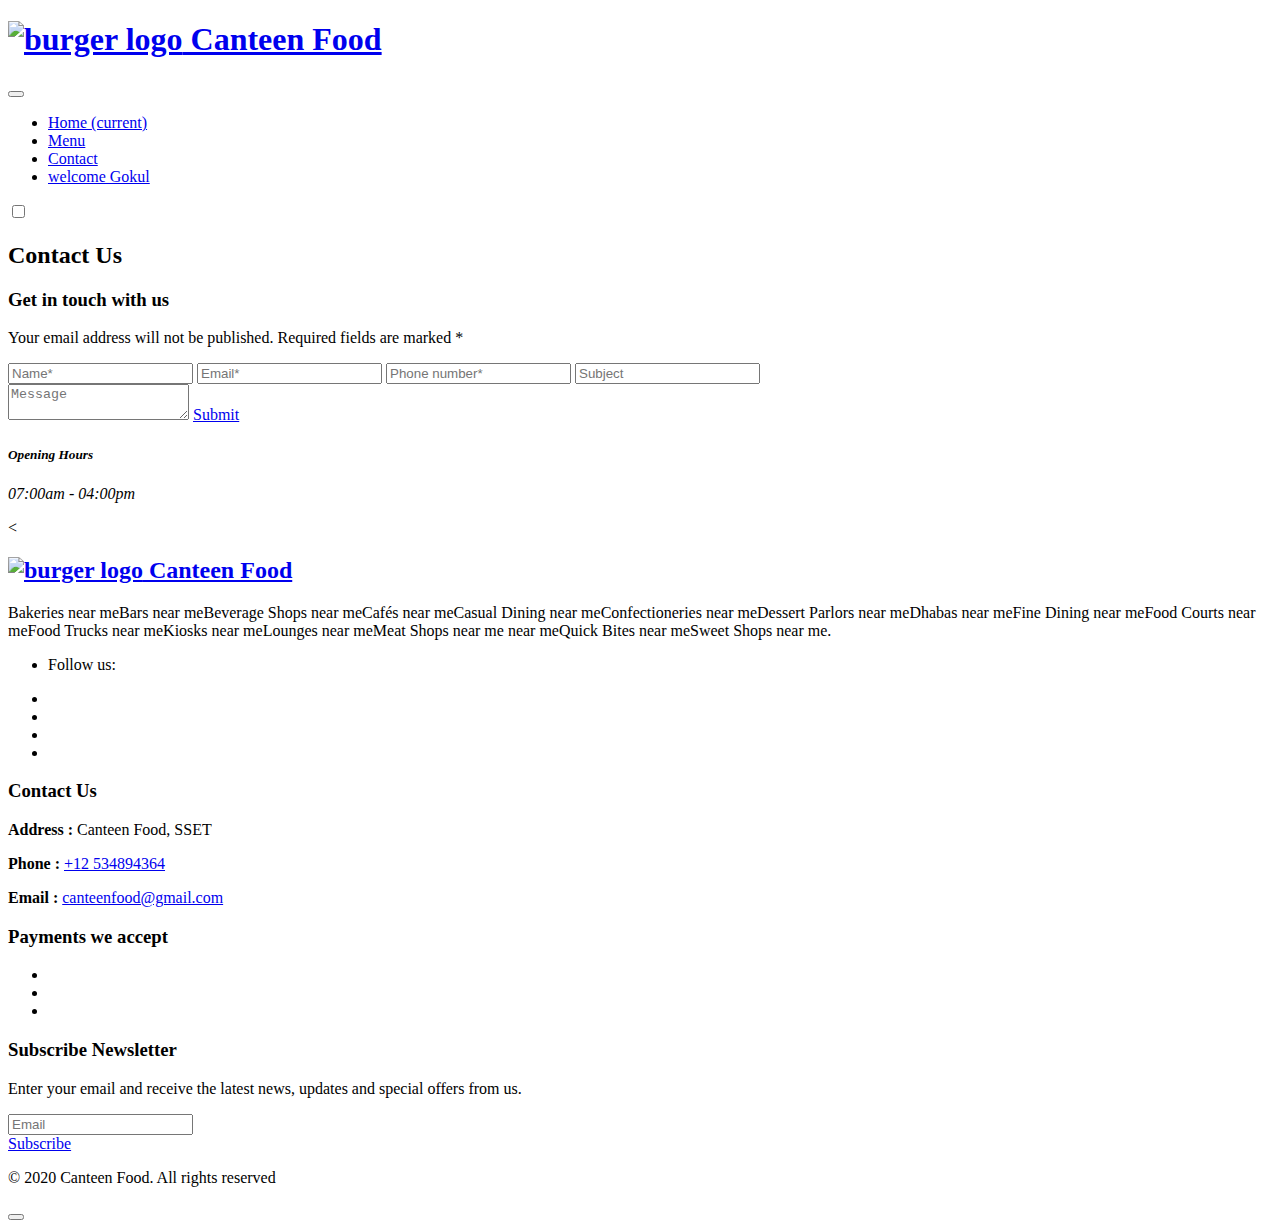
==== commit 5660dc2d: "5th" ====
--- a/contact.html
+++ b/contact.html
@@ -21,11 +21,11 @@
 <header id="site-header" class="fixed-top">
   <div class="container">
       <nav class="navbar navbar-expand-lg stroke px-0">
-          <h1> <a class="navbar-brand" href="index.html">
+          <h1> <a class="navbar-brand" href="home.html">
               <img src="assets/images/burger.png" alt="burger logo"width="35px" /> Canteen Food
               </a></h1>
           <!-- if logo is image enable this   
-  <a class="navbar-brand" href="#index.html">
+  <a class="navbar-brand" href="#home.html">
       <img src="image-path" alt="Your logo" title="Your logo" style="height:35px;" />
   </a> -->
           <button class="navbar-toggler  collapsed bg-gradient" type="button" data-toggle="collapse"
@@ -38,7 +38,7 @@
           <div class="collapse navbar-collapse" id="navbarTogglerDemo02">
               <ul class="navbar-nav ml-auto">
                   <li class="nav-item @@home__active">
-                      <a class="nav-link" href="index.html">Home <span class="sr-only">(current)</span></a>
+                      <a class="nav-link" href="home.html">Home <span class="sr-only">(current)</span></a>
                   </li>
                   <li class="nav-item @@menu__active">
                       <a class="nav-link" href="menu.html">Menu</a>
@@ -46,6 +46,9 @@
                   <li class="nav-item active">
                       <a class="nav-link" href="contact.html">Contact</a>
                   </li>
+                  <li class="nav-item @@contact__active">
+                    <a class="nav-link" href="#">welcome Gokul</a>
+                </li>
                  
               </ul>
           </div>
@@ -93,7 +96,7 @@
                                 <input type="text" name="w3lSubject" id="w3lSubject" placeholder="Subject">
                             </div>
                             <textarea name="w3lMessage" id="w3lMessage" placeholder="Message"></textarea>
-                            <button type="submit" class="btn btn-primary btn-style mt-3">Submit</button>
+                            <a href="home.html"  class="btn btn-primary btn-style mt-3">Submit</a>
                         </form>
                     </div>
                     <div class="col-lg-4 cont-details">
@@ -130,7 +133,7 @@
       <div class="col-lg-4 footer-grid_section_1its footer-text">
         <!-- logo -->
         <h2>
-          <a class="logo text-wh" href="index.html">
+          <a class="logo text-wh" href="home.html">
             <img src="assets/images/burger.png" alt="burger logo" width="35px" /> Canteen Food
           </a>
         </h2>
@@ -198,7 +201,7 @@
             <div class="form-group mb-2">
               <input type="email" class="form-control" name="Email" placeholder="Email" required="">
             </div>
-            <button type="submit" class="btn btn-style btn-primary w-100 d-block ml-auto py-2">Subscribe</button>
+            <a href="home.html"  class="btn btn-style btn-primary w-100 d-block ml-auto py-2">Subscribe</a>
           </form>
           <!-- <h4 class="mt-4">Subscribe & Get $10 on Your First Order</h4> -->
         </div>
